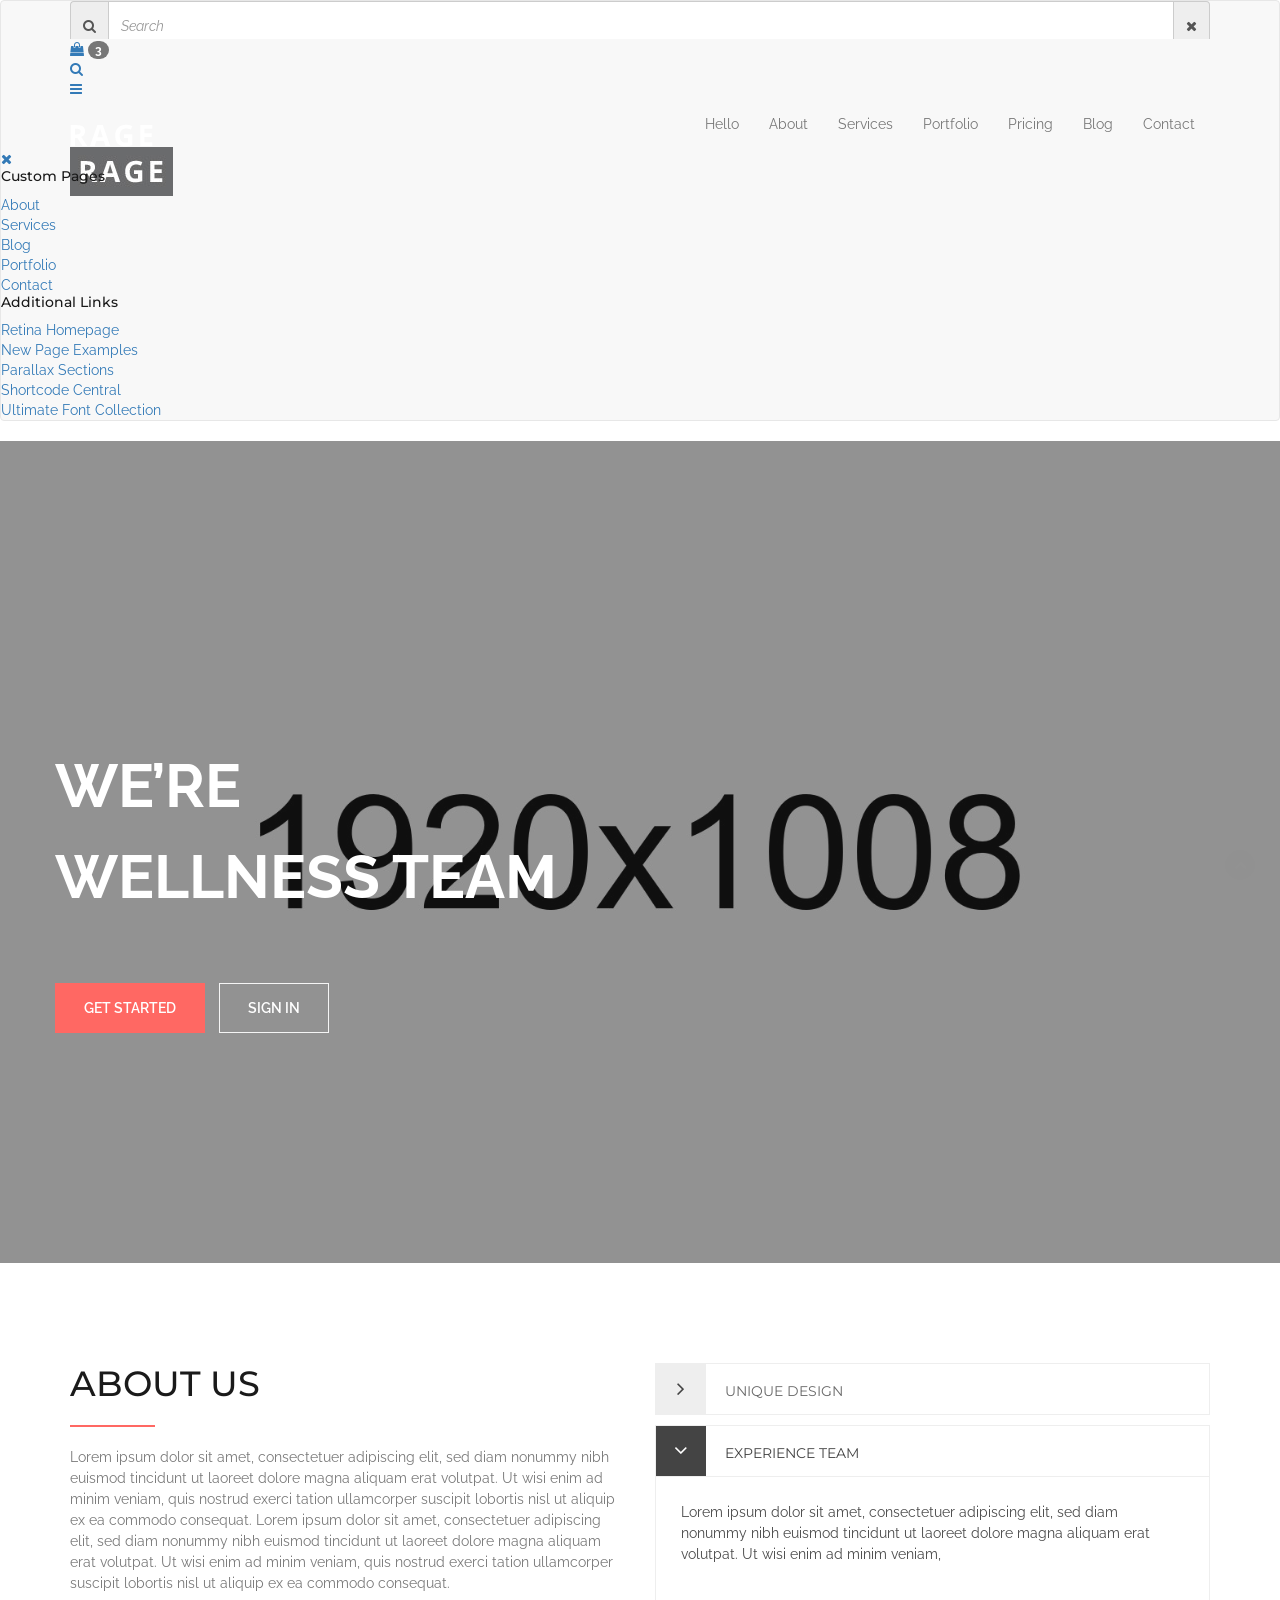
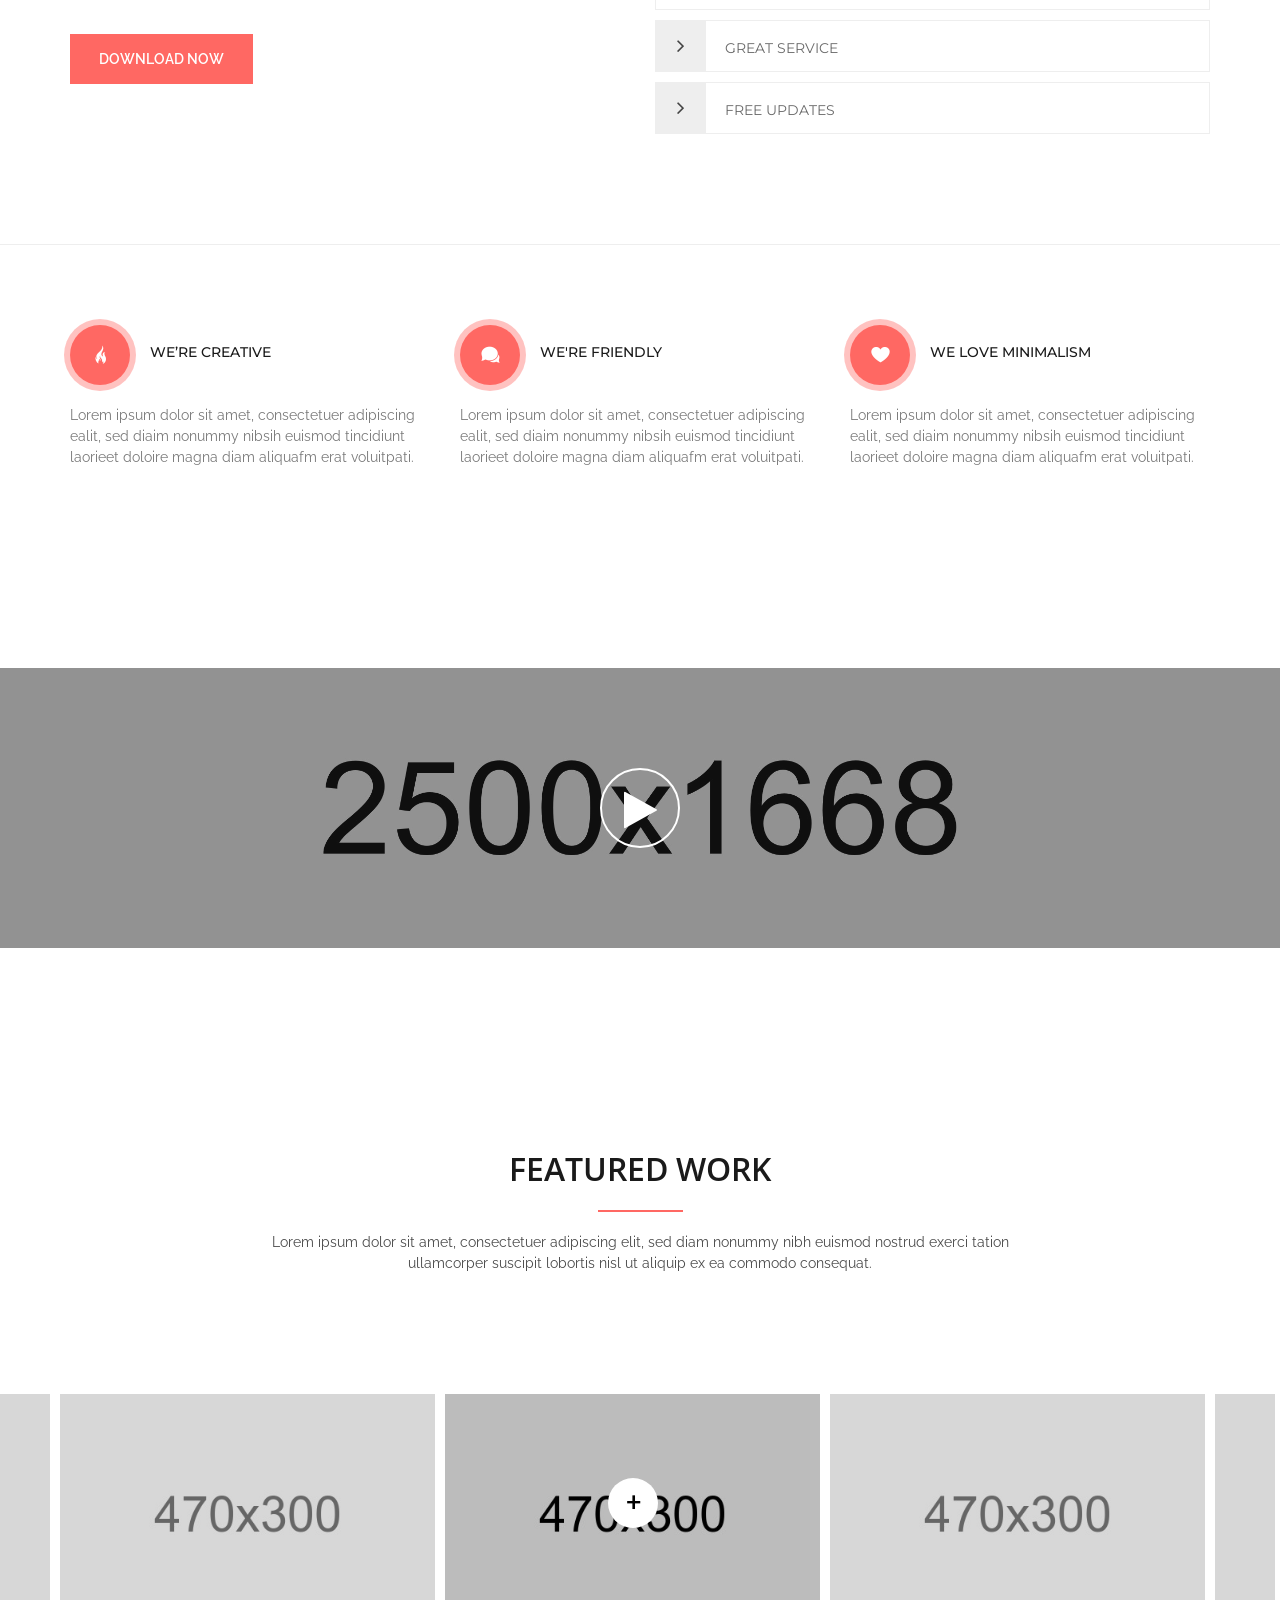
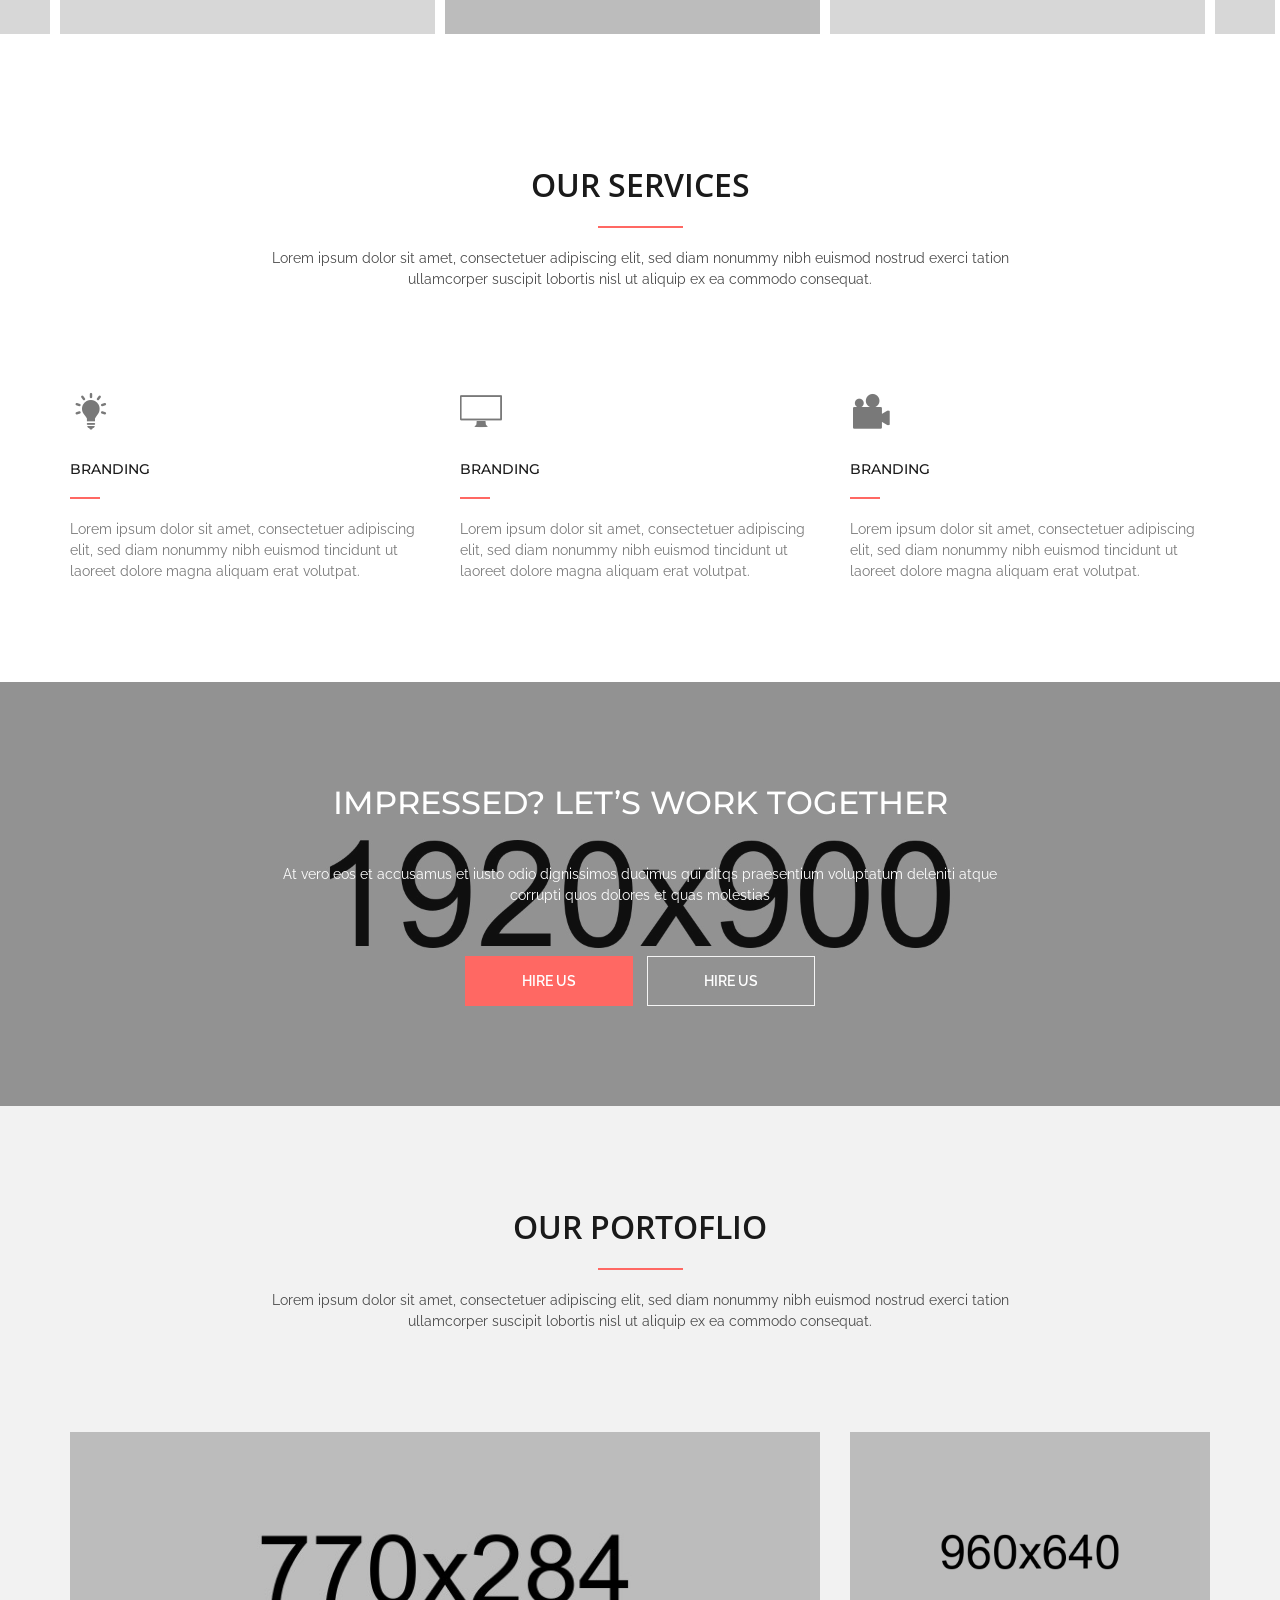
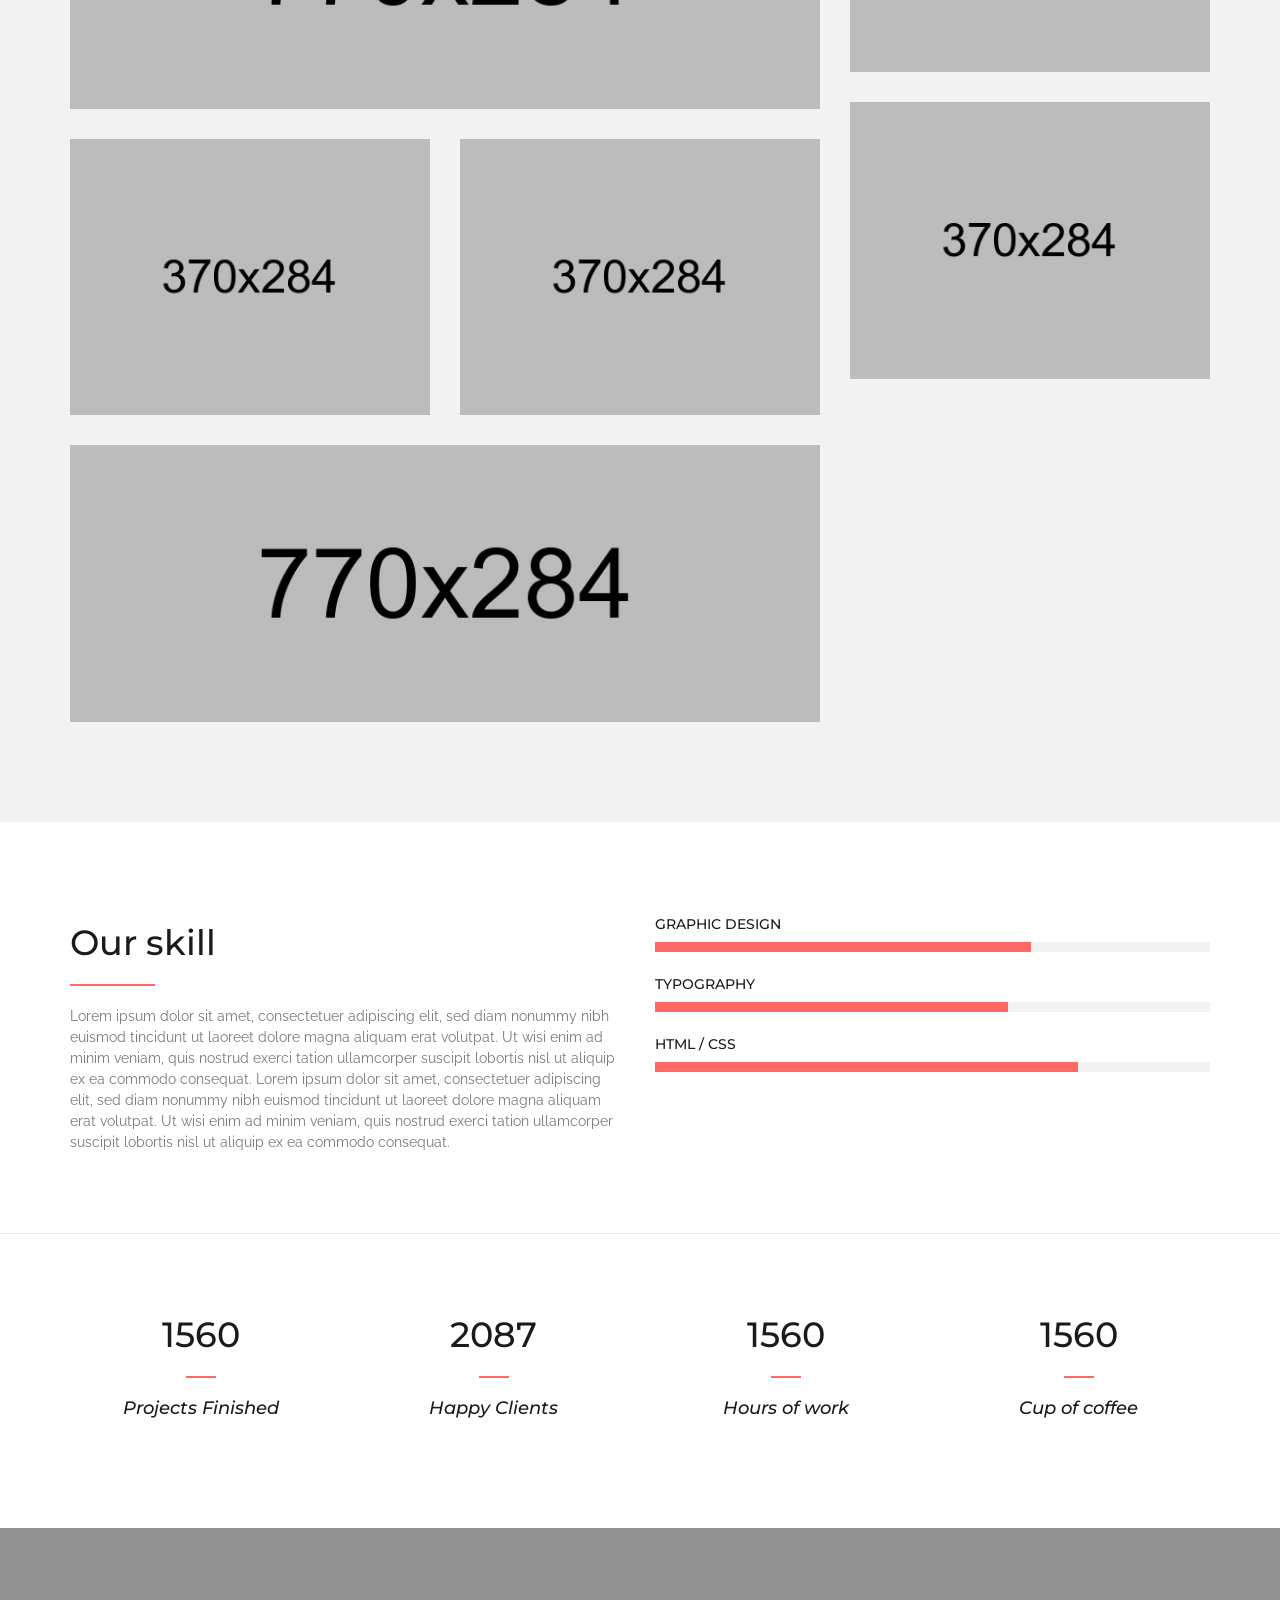
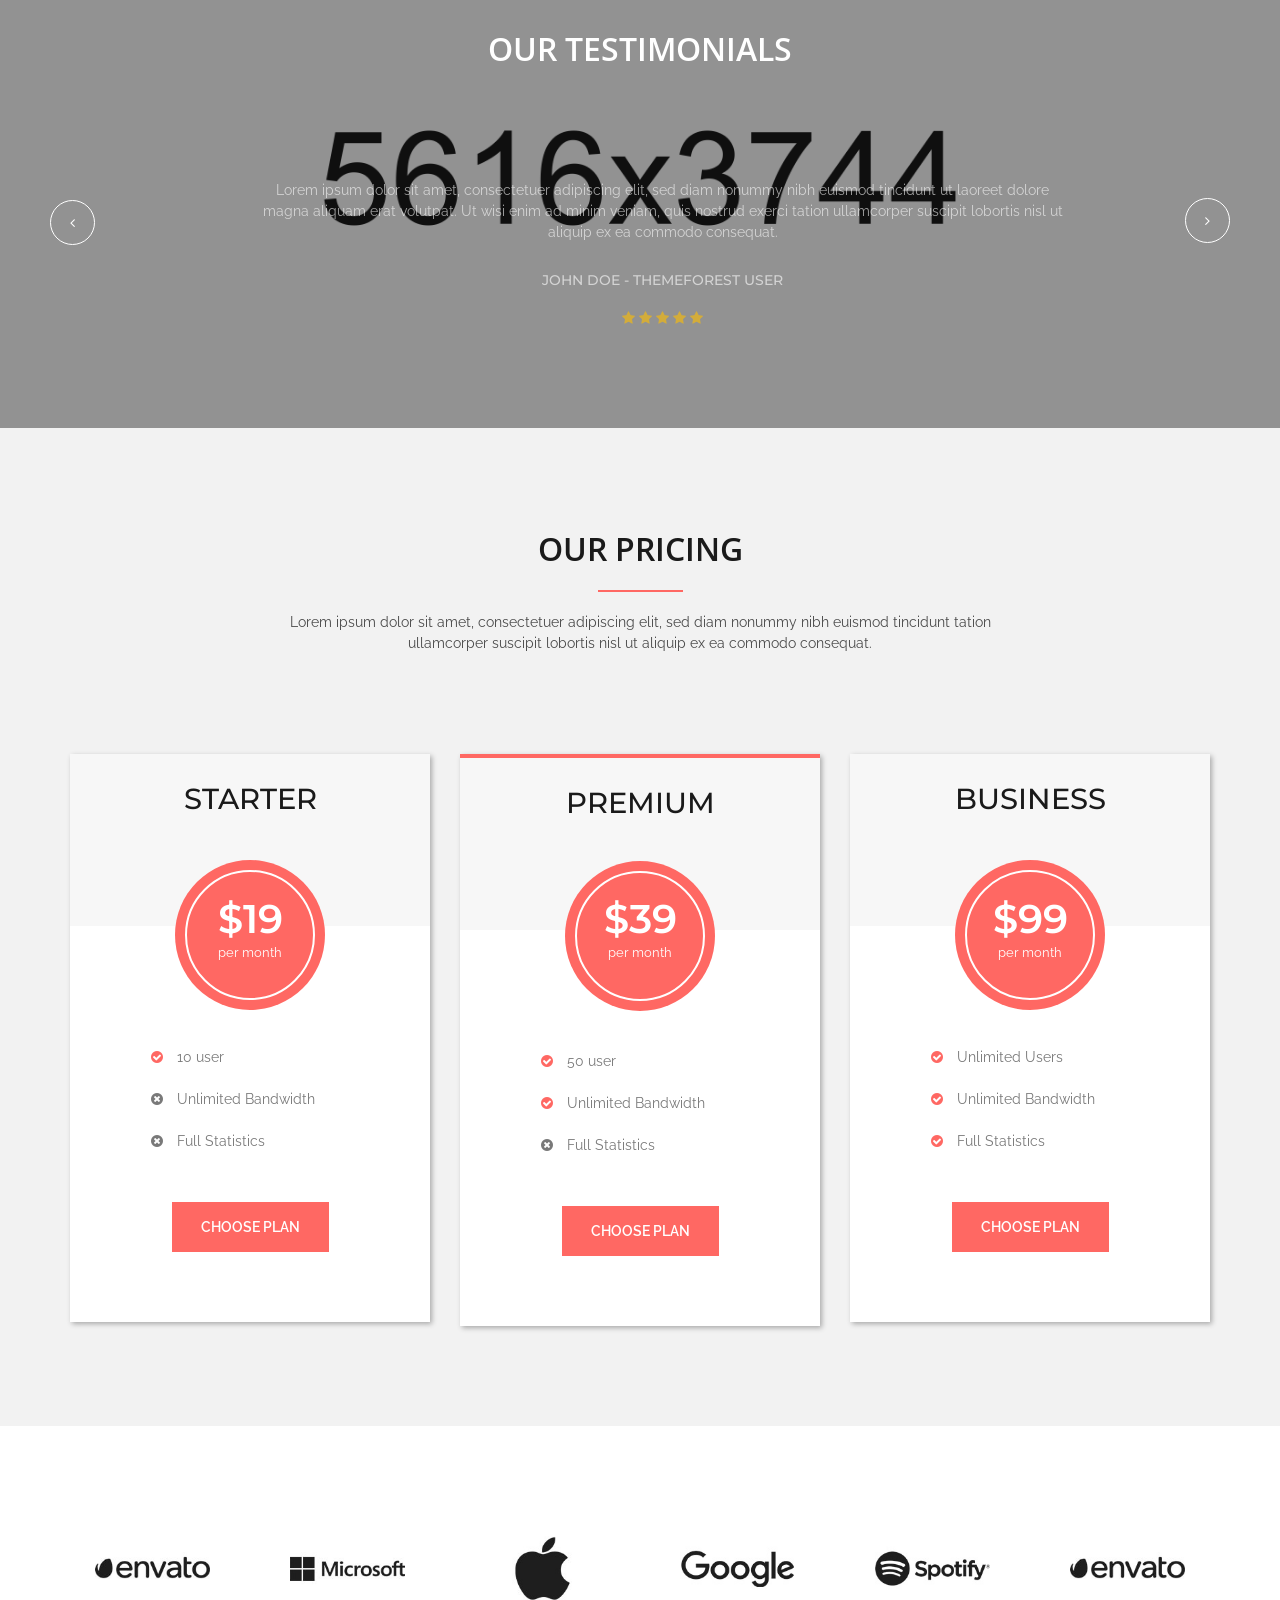
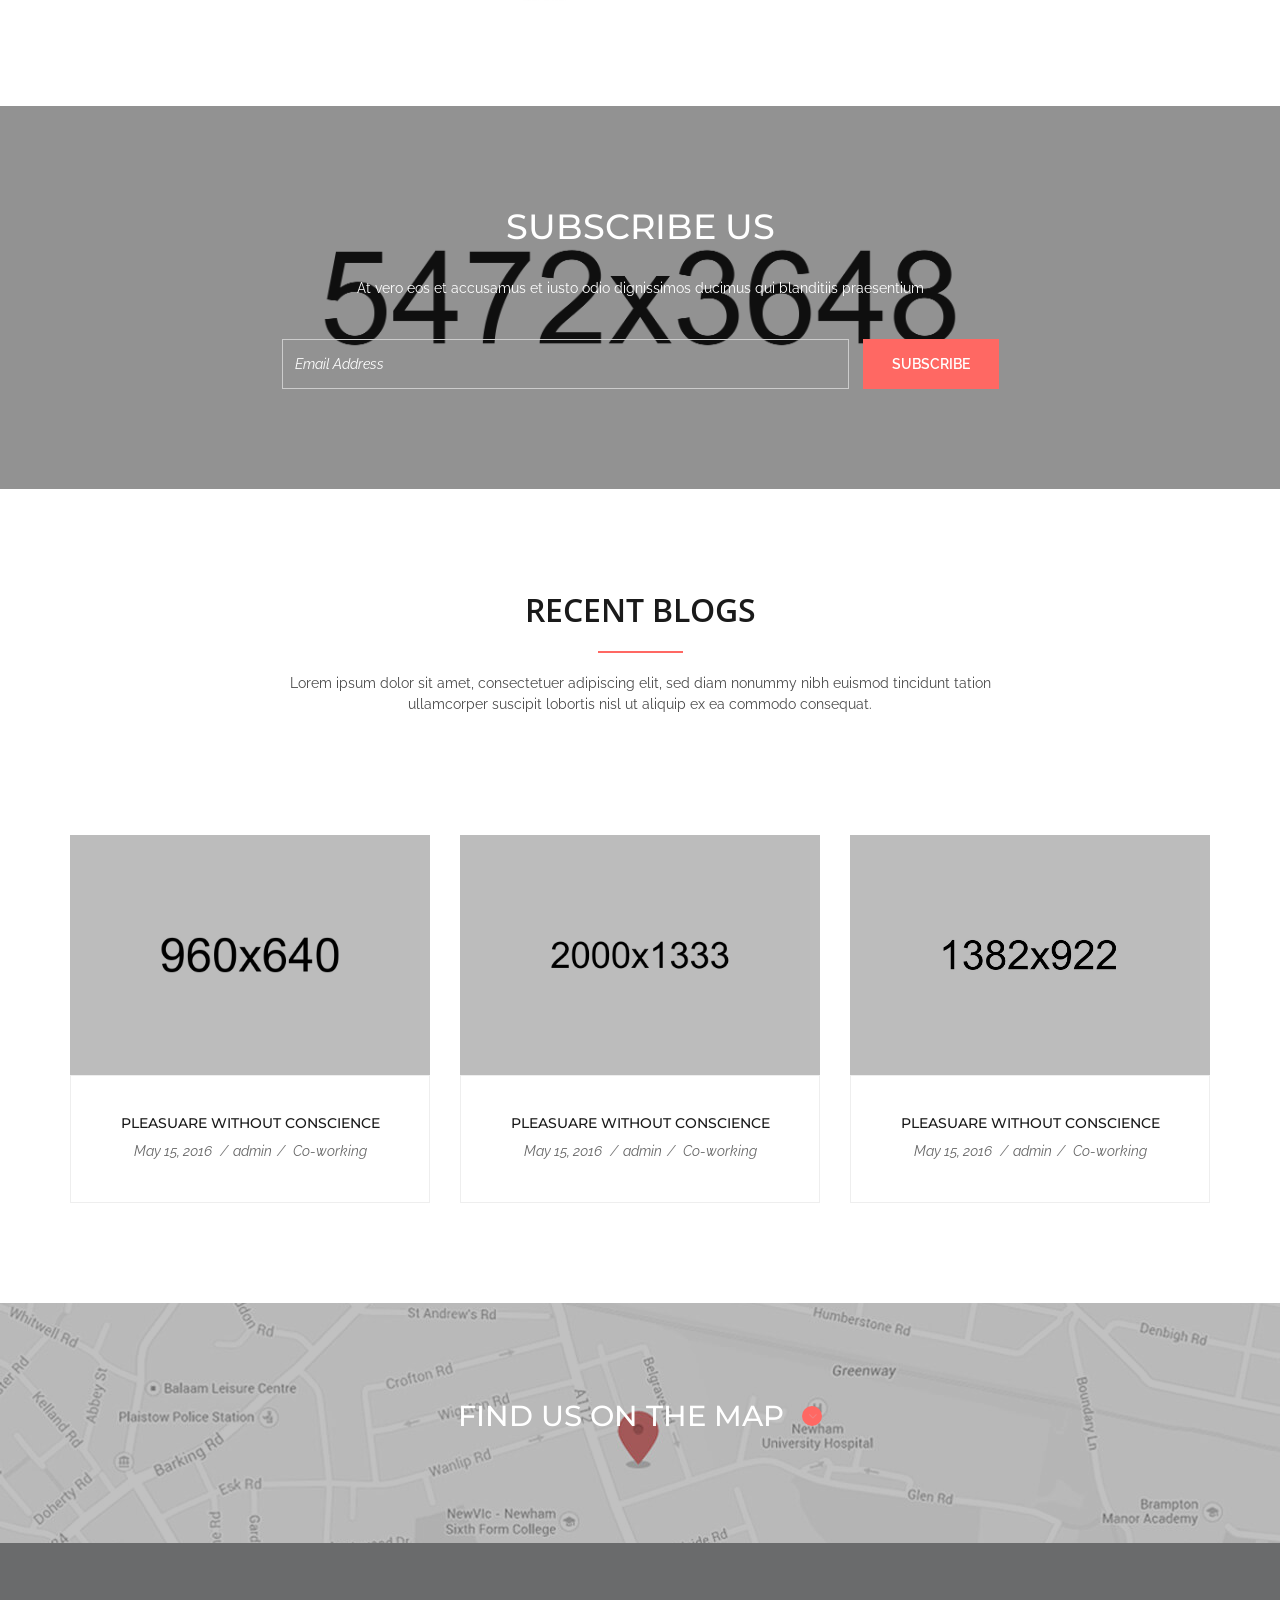
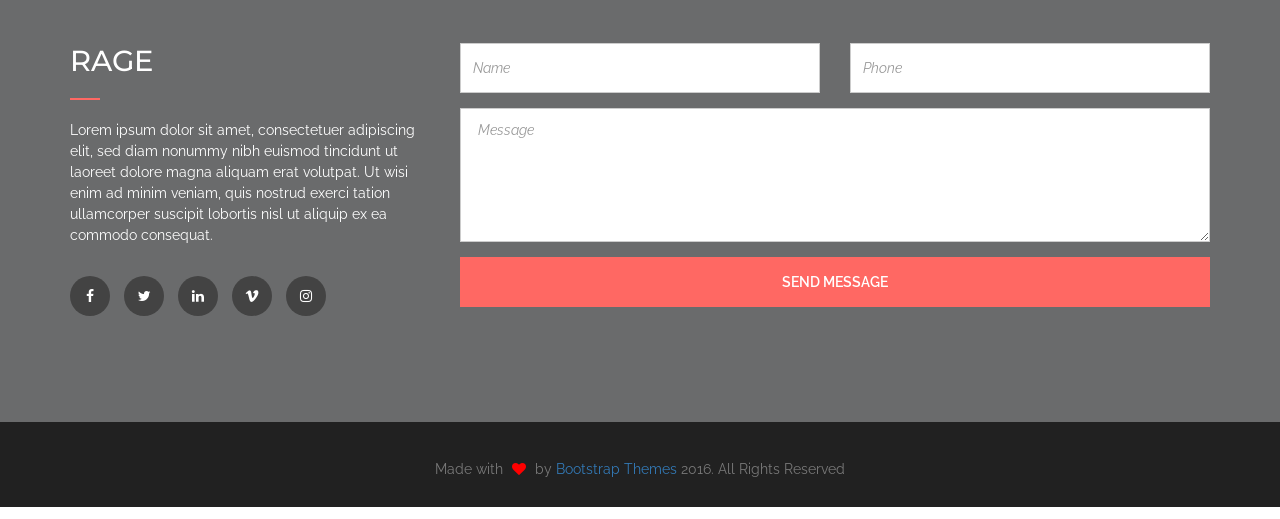
==== rage-digital-agency-bootstrap-free-template/index.html @ 91cf2df4 "first commit" ====
<!doctype html>
<!--[if lt IE 7]>      <html class="no-js lt-ie9 lt-ie8 lt-ie7" lang=""> <![endif]-->
<!--[if IE 7]>         <html class="no-js lt-ie9 lt-ie8" lang=""> <![endif]-->
<!--[if IE 8]>         <html class="no-js lt-ie9" lang=""> <![endif]-->
<!--[if gt IE 8]><!--> <html class="no-js" lang="en"> <!--<![endif]-->
    
    <!--Designerd by: http://www.adityam.xyz-->
    <head>
        <meta charset="utf-8">
        <title>Rage Freebie HTML5 Landing page</title>
        <meta name="description" content="">
        <meta name="viewport" content="width=device-width, initial-scale=1">
        <link rel="icon" type="image/png" href="favicon.ico">

        <!--Google Font link-->
        <link href="https://fonts.googleapis.com/css?family=Montserrat:400,700" rel="stylesheet">
        <link href="https://fonts.googleapis.com/css?family=Raleway:400,600,700" rel="stylesheet">
        <link href="https://fonts.googleapis.com/css?family=Open+Sans:300,400,600,700" rel="stylesheet">


        <link rel="stylesheet" href="assets/css/slick.css">
        <link rel="stylesheet" href="assets/css/slick-theme.css">
        <link rel="stylesheet" href="assets/css/animate.css">
        <link rel="stylesheet" href="assets/css/fonticons.css">
        <link rel="stylesheet" href="assets/css/font-awesome.min.css">
        <link rel="stylesheet" href="assets/css/bootstrap.css">
        <link rel="stylesheet" href="assets/css/magnific-popup.css">
        <link rel="stylesheet" href="assets/css/bootsnav.css">


        <!--For Plugins external css-->
        <!--<link rel="stylesheet" href="assets/css/plugins.css" />-->

        <!--Theme custom css -->
        <link rel="stylesheet" href="assets/css/style.css">
        <!--<link rel="stylesheet" href="assets/css/colors/maron.css">-->

        <!--Theme Responsive css-->
        <link rel="stylesheet" href="assets/css/responsive.css" />

        <script src="assets/js/vendor/modernizr-2.8.3-respond-1.4.2.min.js"></script>
    </head>

    <body data-spy="scroll" data-target=".navbar-collapse">


        <!-- Preloader -->
        <div id="loading">
            <div id="loading-center">
                <div id="loading-center-absolute">
                    <div class="object" id="object_one"></div>
                    <div class="object" id="object_two"></div>
                    <div class="object" id="object_three"></div>
                    <div class="object" id="object_four"></div>
                </div>
            </div>
        </div><!--End off Preloader -->


        <div class="culmn">
            <!--Home page style-->


            <nav class="navbar navbar-default navbar-fixed white no-background bootsnav">
                <!-- Start Top Search -->
                <div class="top-search">
                    <div class="container">
                        <div class="input-group">
                            <span class="input-group-addon"><i class="fa fa-search"></i></span>
                            <input type="text" class="form-control" placeholder="Search">
                            <span class="input-group-addon close-search"><i class="fa fa-times"></i></span>
                        </div>
                    </div>
                </div>
                <!-- End Top Search -->

                <div class="container">    
                    <!-- Start Atribute Navigation -->
                    <div class="attr-nav">
                        <ul>
                            <li class="dropdown">
                                <a href="#" class="dropdown-toggle" data-toggle="dropdown" >
                                    <i class="fa fa-shopping-bag"></i>
                                    <span class="badge">3</span>
                                </a>
                                <ul class="dropdown-menu cart-list">
                                    <li>
                                        <a href="#" class="photo"><img src="assets/images/thumb01.jpg" class="cart-thumb" alt="" /></a>
                                        <h6><a href="#">Delica omtantur </a></h6>
                                        <p class="m-top-10">2x - <span class="price">$99.99</span></p>
                                    </li>
                                    <li>
                                        <a href="#" class="photo"><img src="assets/images/thumb01.jpg" class="cart-thumb" alt="" /></a>
                                        <h6><a href="#">Delica omtantur </a></h6>
                                        <p class="m-top-10">2x - <span class="price">$99.99</span></p>
                                    </li>
                                    <li>
                                        <a href="#" class="photo"><img src="assets/images/thumb01.jpg" class="cart-thumb" alt="" /></a>
                                        <h6><a href="#">Delica omtantur </a></h6>
                                        <p class="m-top-10">2x - <span class="price">$99.99</span></p>
                                    </li>
                                    <!---- More List ---->
                                    <li class="total">
                                        <span class="pull-right"><strong>Total</strong>: $0.00</span>
                                        <a href="#" class="btn btn-cart">Cart</a>
                                    </li>
                                </ul>
                            </li>
                            <li class="search"><a href="#"><i class="fa fa-search"></i></a></li>
                            <li class="side-menu"><a href="#"><i class="fa fa-bars"></i></a></li>
                        </ul>
                    </div>        
                    <!-- End Atribute Navigation -->

                    <!-- Start Header Navigation -->
                    <div class="navbar-header">
                        <button type="button" class="navbar-toggle" data-toggle="collapse" data-target="#navbar-menu">
                            <i class="fa fa-bars"></i>
                        </button>
                        <a class="navbar-brand" href="#brand">

                            <img src="assets/images/logo.png" class="logo logo-display m-top-10" alt="">
                            <img src="assets/images/logo.jpg" class="logo logo-scrolled" alt="">

                        </a>
                    </div>
                    <!-- End Header Navigation -->

                    <!-- Collect the nav links, forms, and other content for toggling -->
                    <div class="collapse navbar-collapse" id="navbar-menu">
                        <ul class="nav navbar-nav navbar-right" data-in="fadeInDown" data-out="fadeOutUp">
                            <li><a href="#hello">Hello</a></li>                    
                            <li><a href="#about">About</a></li>                    
                            <li><a href="#service">Services</a></li>                    
                            <li><a href="#portfolio">Portfolio</a></li>                    
                            <li><a href="#pricing">Pricing</a></li>                    
                            <li><a href="#blog">Blog</a></li>                    
                            <li><a href="#contact">Contact</a></li>  
                        </ul>
                    </div><!-- /.navbar-collapse -->
                </div>  


                <!-- Start Side Menu -->
                <div class="side">
                    <a href="#" class="close-side"><i class="fa fa-times"></i></a>
                    <div class="widget">
                        <h6 class="title">Custom Pages</h6>
                        <ul class="link">
                            <li><a href="#">About</a></li>
                            <li><a href="#">Services</a></li>
                            <li><a href="#">Blog</a></li>
                            <li><a href="#">Portfolio</a></li>
                            <li><a href="#">Contact</a></li>
                        </ul>
                    </div>
                    <div class="widget">
                        <h6 class="title">Additional Links</h6>
                        <ul class="link">
                            <li><a href="#">Retina Homepage</a></li>
                            <li><a href="#">New Page Examples</a></li>
                            <li><a href="#">Parallax Sections</a></li>
                            <li><a href="#">Shortcode Central</a></li>
                            <li><a href="#">Ultimate Font Collection</a></li>
                        </ul>
                    </div>
                </div>
                <!-- End Side Menu -->

            </nav>


            <!--Home Sections-->

            <section id="hello" class="home bg-mega">
                <div class="overlay"></div>
                <div class="container">
                    <div class="row">
                        <div class="main_home">
                            <div class="home_text">
                                <h1 class="text-white">WE’RE <br />WELLNESS TEAM </h1>
                            </div>

                            <div class="home_btns m-top-40">
                                <a href="#" target="_blank" class="btn btn-primary m-top-20">GET STARTED</a>
                                <a href="#" target="_blank" class="btn btn-default m-top-20">Sign In</a>
                            </div>

                        </div>
                    </div><!--End off row-->
                </div><!--End off container -->
            </section> <!--End off Home Sections-->


            <!--About Sections-->
            <section id="about" class="about roomy-100">
                <div class="container">
                    <div class="row">
                        <div class="main_about">
                            <div class="col-md-6">
                                <div class="about_content">
                                    <h2>ABOUT US</h2>
                                    <div class="separator_left"></div>

                                    <p>Lorem ipsum dolor sit amet, consectetuer adipiscing elit, 
                                        sed diam nonummy nibh euismod tincidunt ut laoreet dolore 
                                        magna aliquam erat volutpat. Ut wisi enim ad minim veniam, 
                                        quis nostrud exerci tation ullamcorper suscipit lobortis 
                                        nisl ut aliquip ex ea commodo consequat. Lorem ipsum dolor
                                        sit amet, consectetuer adipiscing elit, sed diam nonummy nibh
                                        euismod tincidunt ut laoreet dolore magna aliquam erat volutpat.
                                        Ut wisi enim ad minim veniam, quis nostrud exerci tation 
                                        ullamcorper suscipit lobortis nisl ut aliquip 
                                        ex ea commodo consequat. </p>

                                    <div class="about_btns m-top-40">
                                        <a href="" class="btn btn-primary">DOWNLOAD NOW</a>
                                    </div>
                                </div>
                            </div>
                            <div class="col-md-6">
                                <div class="about_accordion wow fadeIn">
                                    <div id="faq_main_content" class="faq_main_content">
                                        <h6><i class="fa fa-angle-right"></i> UNIQUE DESIGN </h6>
                                        <div>
                                            <div class="content">
                                                <p>Lorem ipsum dolor sit amet, consectetuer adipiscing elit,
                                                    sed diam nonummy nibh euismod tincidunt ut laoreet dolore 
                                                    magna aliquam erat volutpat. Ut wisi enim ad minim veniam, </p>

                                            </div>
                                        </div> <!-- End off accordion item-1 -->

                                        <h6 class="open"><i class="fa fa-angle-right"></i> EXPERIENCE TEAM</h6>
                                        <div class="open">
                                            <div class="content">
                                                <p>Lorem ipsum dolor sit amet, consectetuer adipiscing elit,
                                                    sed diam nonummy nibh euismod tincidunt ut laoreet dolore 
                                                    magna aliquam erat volutpat. Ut wisi enim ad minim veniam, </p>
                                            </div>
                                        </div> <!-- End off accordion item-2 -->

                                        <h6> <i class="fa fa-angle-right"></i> GREAT SERVICE </h6>
                                        <div>
                                            <div class="content">
                                                <p>Lorem ipsum dolor sit amet, consectetuer adipiscing elit,
                                                    sed diam nonummy nibh euismod tincidunt ut laoreet dolore 
                                                    magna aliquam erat volutpat. Ut wisi enim ad minim veniam, </p>
                                            </div>
                                        </div> <!-- End off accordion item-3 -->

                                        <h6><i class="fa fa-angle-right"></i> FREE UPDATES </h6>
                                        <div>
                                            <div class="content">
                                                <p>Lorem ipsum dolor sit amet, consectetuer adipiscing elit,
                                                    sed diam nonummy nibh euismod tincidunt ut laoreet dolore 
                                                    magna aliquam erat volutpat. Ut wisi enim ad minim veniam, </p>
                                            </div>
                                        </div> <!-- End off accordion item-4 -->
                                    </div>
                                </div>
                            </div>
                        </div>
                    </div><!--End off row-->
                </div><!--End off container -->
                <br />
                <br />
                <br />
                <br />
                <hr />
                <br />
                <br />
                <div class="container">
                    <div class="row">
                        <div class="about_bottom_content">
                            <div class="col-md-4">
                                <div class="about_bottom_item m-top-20">
                                    <div class="ab_head">
                                        <div class="ab_head_icon">
                                            <i class="icofont icofont-fire-burn"></i>
                                        </div>
                                        <h6 class="m-top-20"> WE’RE CREATIVE</h6>
                                    </div>
                                    <p class="m-top-20">Lorem ipsum dolor sit amet, consectetuer adipiscing ealit, 
                                        sed diaim nonummy nibsih euismod tincidiunt laorieet doloire
                                        magna diam aliquafm erat voluitpati. </p>
                                </div>
                            </div>
                            <div class="col-md-4">
                                <div class="about_bottom_item m-top-20">
                                    <div class="ab_head">
                                        <div class="ab_head_icon">
                                            <i class="icofont icofont-speech-comments"></i>
                                        </div>
                                        <h6 class="m-top-20">WE'RE FRIENDLY</h6>
                                    </div>
                                    <p class="m-top-20">Lorem ipsum dolor sit amet, consectetuer adipiscing ealit, 
                                        sed diaim nonummy nibsih euismod tincidiunt laorieet doloire
                                        magna diam aliquafm erat voluitpati. </p>
                                </div>
                            </div>
                            <div class="col-md-4">
                                <div class="about_bottom_item m-top-20">
                                    <div class="ab_head">
                                        <div class="ab_head_icon">
                                            <i class="icofont icofont-heart"></i>
                                        </div>
                                        <h6 class="m-top-20">WE LOVE MINIMALISM</h6>
                                    </div>
                                    <p class="m-top-20">Lorem ipsum dolor sit amet, consectetuer adipiscing ealit, 
                                        sed diaim nonummy nibsih euismod tincidiunt laorieet doloire
                                        magna diam aliquafm erat voluitpati. </p>
                                </div>
                            </div>
                        </div>
                    </div><!--End off row-->
                </div><!--End off container -->
            </section> <!--End off About section -->


            <!--Video section-->
            <section id="video" class="video">
                <div class="overlay"></div>
                <div class="main_video roomy-100 m-top-100 m-bottom-100 text-center">
                    <div class="video_text text-center">
                        <a href="http://www.youtube.com/watch?v=7HKoqNJtMTQ" class="video-link"><span class="fa fa-play"></span></a>
                    </div>
                </div>
            </section><!--End off video section -->


            <div class="container">
                <div class="row">
                    <div class="main_featured m-top-100">
                        <div class="col-sm-12">
                            <div class="head_title text-center">
                                <h2>FEATURED WORK</h2>
                                <div class="separator_auto"></div>
                                <p>Lorem ipsum dolor sit amet, consectetuer adipiscing elit, 
                                    sed diam nonummy nibh euismod nostrud exerci tation ullamcorper 
                                    suscipit lobortis nisl ut aliquip ex ea commodo consequat. </p>
                            </div>
                        </div>
                    </div>
                </div>
            </div>

            <div class="featured_slider">
                <div>
                    <div class="featured_img">
                        <img src="assets/images/fprojects/1.jpg" alt="" />
                        <a href="assets/images/fprojects/1.jpg" class="popup-img"></a>
                    </div>
                </div>
                <div>
                    <div class="featured_img">
                        <img src="assets/images/fprojects/2.jpg" alt="" />
                        <a href="assets/images/fprojects/2.jpg" class="popup-img"></a>
                    </div>
                </div>
                <div>
                    <div class="featured_img">
                        <img src="assets/images/fprojects/3.jpg" alt="" />
                        <a href="assets/images/fprojects/3.jpg" class="popup-img"></a>
                    </div>
                </div>
                <div>
                    <div class="featured_img">
                        <img src="assets/images/fprojects/4.jpg" alt="" />
                        <a href="assets/images/fprojects/4.jpg" class="popup-img"></a>
                    </div>
                </div>
                <div>
                    <div class="featured_img">
                        <img src="assets/images/fprojects/5.jpg" alt="" />
                        <a href="assets/images/fprojects/5.jpg" class="popup-img"></a>
                    </div>
                </div>
            </div><!-- End off featured slider -->



            <!--Service Section-->
            <section id="service" class="service">
                <div class="container">
                    <div class="row">
                        <div class="main_service roomy-100">
                            <div class="col-md-8 col-md-offset-2 col-sm-10 col-sm-offset-1">
                                <div class="head_title text-center">
                                    <h2>OUR SERVICES</h2>
                                    <div class="separator_auto"></div>
                                    <p>Lorem ipsum dolor sit amet, consectetuer adipiscing elit, 
                                        sed diam nonummy nibh euismod nostrud exerci tation ullamcorper 
                                        suscipit lobortis nisl ut aliquip ex ea commodo consequat. </p>
                                </div>
                            </div>

                            <div class="col-md-4">
                                <div class="service_item">
                                    <i class="icofont icofont-light-bulb"></i>
                                    <h6 class="m-top-30">BRANDING</h6>
                                    <div class="separator_small"></div>
                                    <p>Lorem ipsum dolor sit amet, consectetuer adipiscing elit, 
                                        sed diam nonummy nibh euismod tincidunt ut laoreet dolore 
                                        magna aliquam erat volutpat. </p>
                                </div>
                            </div>
                            <div class="col-md-4">
                                <div class="service_item">
                                    <i class="icofont icofont-imac"></i>
                                    <h6 class="m-top-30">BRANDING</h6>
                                    <div class="separator_small"></div>
                                    <p>Lorem ipsum dolor sit amet, consectetuer adipiscing elit, 
                                        sed diam nonummy nibh euismod tincidunt ut laoreet dolore 
                                        magna aliquam erat volutpat. </p>
                                </div>
                            </div>
                            <div class="col-md-4">
                                <div class="service_item">
                                    <i class="icofont icofont-video"></i>
                                    <h6 class="m-top-30">BRANDING</h6>
                                    <div class="separator_small"></div>
                                    <p>Lorem ipsum dolor sit amet, consectetuer adipiscing elit, 
                                        sed diam nonummy nibh euismod tincidunt ut laoreet dolore 
                                        magna aliquam erat volutpat. </p>
                                </div>
                            </div>
                        </div>
                    </div><!--End off row -->
                </div><!--End off container -->
            </section> <!--End off Featured section-->


            <!--Impress section-->
            <section id="impress" class="impress roomy-100">
                <div class="overlay"></div>
                <div class="container">
                    <div class="row">
                        <div class="main_impress text-center">
                            <div class="col-sm-8 col-sm-offset-2">
                                <h2 class="text-white text-uppercase">Impressed?  Let’s work together</h2>
                                <p class="m-top-40 text-white">At vero eos et accusamus et iusto odio dignissimos ducimus qui ditqs praesentium 
                                    voluptatum deleniti atque corrupti quos dolores et quas molestias</p>

                                <div class="impress_btns m-top-30">
                                    <a href="" class="btn btn-primary m-top-20">HIRE US</a>
                                    <a href="" class="btn btn-default m-top-20">HIRE US</a>
                                </div>
                            </div>
                        </div>
                    </div><!--End off row -->
                </div><!--End off container -->
            </section><!-- End off Impress section-->




            <!--Portfolio Section-->
            <section id="portfolio" class="portfolio lightbg">
                <div class="container">
                    <div class="row">
                        <div class="main_portfolio roomy-100">
                            <div class="col-md-8 col-md-offset-2">
                                <div class="head_title text-center">
                                    <h2>OUR PORTOFLIO</h2>
                                    <div class="separator_auto"></div>
                                    <p>Lorem ipsum dolor sit amet, consectetuer adipiscing elit, 
                                        sed diam nonummy nibh euismod nostrud exerci tation ullamcorper 
                                        suscipit lobortis nisl ut aliquip ex ea commodo consequat. </p>
                                </div>
                            </div>

                            <div class="portfolio_content">
                                <div class="col-md-8">
                                    <div class="row">
                                        <div class="col-md-12">
                                            <div class="portfolio_item">
                                                <img src="assets/images/Portfolio/2.jpg" alt="" />
                                                <div class="portfolio_hover text-center">
                                                    <h6 class="text-uppercase text-white">Title</h6>
                                                    <p class=" text-white">Lorem ipsum dolor sit amet</p>
                                                    <div class="portfolio_hover_icon">
                                                        <a href="assets/images/Portfolio/2.jpg" class="popup-img"><i class="fa fa-expand"></i></a>
                                                        <a href=""><i class="fa fa-search"></i></a>
                                                    </div>
                                                </div>
                                            </div>  
                                        </div>
                                        <div class="col-md-6 m-top-30">
                                            <div class="portfolio_item portfolio_item2">
                                                <img src="assets/images/Portfolio/3.jpg" alt="" />
                                                <div class="portfolio_hover text-center">
                                                    <h6 class="text-uppercase text-white">Title</h6>
                                                    <p class=" text-white">Lorem ipsum dolor sit amet</p>
                                                    <div class="portfolio_hover_icon">
                                                        <a href="assets/images/Portfolio/3.jpg" class="popup-img"><i class="fa fa-expand"></i></a>
                                                        <a href=""><i class="fa fa-search"></i></a>
                                                    </div>
                                                </div>
                                            </div>
                                        </div>
                                        <div class="col-md-6 m-top-30">
                                            <div class="portfolio_item portfolio_item2">
                                                <img src="assets/images/Portfolio/5.jpg" alt="" />
                                                <div class="portfolio_hover text-center">
                                                    <h6 class="text-uppercase text-white">Title</h6>
                                                    <p class=" text-white">Lorem ipsum dolor sit amet</p>
                                                    <div class="portfolio_hover_icon">
                                                        <a href="assets/images/Portfolio/5.jpg" class="popup-img"><i class="fa fa-expand"></i></a>
                                                        <a href=""><i class="fa fa-search"></i></a>
                                                    </div>
                                                </div>
                                            </div>
                                        </div>
                                    </div>
                                </div>

                                <div class="col-md-4">
                                    <div class="portfolio_item portfolio_item3 sm-m-top-30">
                                        <img src="assets/images/Portfolio/1.jpg" alt="" />
                                        <div class="portfolio_hover text-center">
                                            <h6 class="text-uppercase text-white">Title</h6>
                                            <p class=" text-white">Lorem ipsum dolor sit amet</p>
                                            <div class="portfolio_hover_icon">
                                                <a href="assets/images/Portfolio/1.jpg" class="popup-img"><i class="fa fa-expand"></i></a>
                                                <a href=""><i class="fa fa-search"></i></a>
                                            </div>
                                        </div>
                                    </div>
                                </div>
                                <div class="col-md-4 m-top-30">
                                    <div class="portfolio_item portfolio_item2">
                                        <img src="assets/images/Portfolio/6.jpg" alt="" />
                                        <div class="portfolio_hover text-center">
                                            <h6 class="text-uppercase text-white">Title</h6>
                                            <p class=" text-white">Lorem ipsum dolor sit amet</p>
                                            <div class="portfolio_hover_icon">
                                                <a href="assets/images/Portfolio/6.jpg" class="popup-img"><i class="fa fa-expand"></i></a>
                                                <a href=""><i class="fa fa-search"></i></a>
                                            </div>
                                        </div>
                                    </div>
                                </div>
                                <div class="col-md-8 m-top-30">
                                    <div class="portfolio_item">
                                        <img src="assets/images/Portfolio/4.jpg" alt="" />
                                        <div class="portfolio_hover text-center">
                                            <h6 class="text-uppercase text-white">Title</h6>
                                            <p class=" text-white">Lorem ipsum dolor sit amet</p>
                                            <div class="portfolio_hover_icon">
                                                <a href="assets/images/Portfolio/4.jpg" class="popup-img"><i class="fa fa-expand"></i></a>
                                                <a href=""><i class="fa fa-search"></i></a>
                                            </div>
                                        </div>
                                    </div>
                                </div>
                            </div>

                        </div>
                    </div><!--End off row -->
                </div><!--End off container -->
            </section><!-- End off Portfolio section-->


            <!--Skill Sections-->
            <section id="skill" class="skill roomy-100">
                <div class="container">
                    <div class="row">
                        <div class="main_skill">
                            <div class="col-md-6">
                                <div class="skill_content wow fadeIn">
                                    <h2>Our skill</h2>
                                    <div class="separator_left"></div>

                                    <p>Lorem ipsum dolor sit amet, consectetuer adipiscing elit, 
                                        sed diam nonummy nibh euismod tincidunt ut laoreet dolore 
                                        magna aliquam erat volutpat. Ut wisi enim ad minim veniam, 
                                        quis nostrud exerci tation ullamcorper suscipit lobortis 
                                        nisl ut aliquip ex ea commodo consequat. Lorem ipsum dolor
                                        sit amet, consectetuer adipiscing elit, sed diam nonummy nibh
                                        euismod tincidunt ut laoreet dolore magna aliquam erat volutpat.
                                        Ut wisi enim ad minim veniam, quis nostrud exerci tation 
                                        ullamcorper suscipit lobortis nisl ut aliquip 
                                        ex ea commodo consequat. </p>

                                </div>
                            </div>
                            <div class="col-md-6">
                                <div class="skill_bar sm-m-top-50">    
                                    <div class="teamskillbar clearfix m-top-20" data-percent="80%">
                                        <h6>GRAPHIC DESIGN</h6>
                                        <div class="teamskillbar-bar"></div>
                                    </div> <!-- End Skill Bar -->

                                    <div class="teamskillbar clearfix m-top-50" data-percent="75%">
                                        <h6>TYPOGRAPHY</h6>
                                        <div class="teamskillbar-bar"></div>
                                    </div> <!-- End Skill Bar -->

                                    <div class="teamskillbar clearfix m-top-50" data-percent="90%">
                                        <h6>HTML / CSS</h6>
                                        <div class="teamskillbar-bar"></div>
                                    </div> <!-- End Skill Bar -->
                                </div>
                            </div>
                        </div>
                    </div><!--End off row-->
                </div><!--End off container -->
                <br />
                <br />
                <br />
                <hr />
                <br />
                <br />
                <br />
                <div class="container">
                    <div class="row">
                        <div class="skill_bottom_content text-center">
                            <div class="col-md-3">
                                <div class="skill_bottom_item">
                                    <h2 class="statistic-counter">3468</h2>
                                    <div class="separator_small"></div>
                                    <h5><em>Projects Finished</em></h5>
                                </div>
                            </div>
                            <div class="col-md-3">
                                <div class="skill_bottom_item">
                                    <h2 class="statistic-counter">4638</h2>
                                    <div class="separator_small"></div>
                                    <h5><em>Happy Clients</em></h5>
                                </div>
                            </div>
                            <div class="col-md-3">
                                <div class="skill_bottom_item">
                                    <h2 class="statistic-counter">3468</h2>
                                    <div class="separator_small"></div>
                                    <h5><em>Hours of work</em></h5>
                                </div>
                            </div>
                            <div class="col-md-3">
                                <div class="skill_bottom_item">
                                    <h2 class="statistic-counter">3468</h2>
                                    <div class="separator_small"></div>
                                    <h5><em>Cup of coffee</em></h5>
                                </div>
                            </div>
                        </div>
                    </div><!--End off row-->
                </div><!--End off container -->
            </section> <!--End off Skill section -->



            <!--Testimonial Section-->
            <section id="testimonial" class="testimonial fix">
                <div class="overlay"></div>
                <div class="container">
                    <div class="row">
                        <div class="main_testimonial roomy-100">
                            <div class="head_title text-center">
                                <h2 class="text-white">OUR TESTIMONIALS</h2>
                            </div>
                            <div class="testimonial_slid text-center">
                                <div class="testimonial_item">
                                    <div class="col-sm-10 col-sm-offset-1">
                                        <p class="text-white">Lorem ipsum dolor sit amet, consectetuer adipiscing elit, sed diam nonummy 
                                            nibh euismod tincidunt ut laoreet dolore magna aliquam erat volutpat. 
                                            Ut wisi enim ad minim veniam, quis nostrud exerci tation ullamcorper 
                                            suscipit lobortis nisl ut aliquip ex ea commodo consequat. </p>

                                        <div class="test_authour m-top-30">
                                            <h6 class="text-white m-bottom-20">JOHN DOE - THEMEFOREST USER</h6>
                                            <i class="fa fa-star"></i>
                                            <i class="fa fa-star"></i>
                                            <i class="fa fa-star"></i>
                                            <i class="fa fa-star"></i>
                                            <i class="fa fa-star"></i>
                                        </div>
                                    </div>
                                </div>
                                <div class="testimonial_item">
                                    <div class="col-sm-10 col-sm-offset-1">
                                        <p class="text-white">Lorem ipsum dolor sit amet, consectetuer adipiscing elit, sed diam nonummy 
                                            nibh euismod tincidunt ut laoreet dolore magna aliquam erat volutpat. 
                                            Ut wisi enim ad minim veniam, quis nostrud exerci tation ullamcorper 
                                            suscipit lobortis nisl ut aliquip ex ea commodo consequat. </p>

                                        <div class="test_authour m-top-30">
                                            <h6 class="text-white m-bottom-20">JOHN DOE - THEMEFOREST USER</h6>
                                            <i class="fa fa-star"></i>
                                            <i class="fa fa-star"></i>
                                            <i class="fa fa-star"></i>
                                            <i class="fa fa-star"></i>
                                            <i class="fa fa-star"></i>
                                        </div>
                                    </div>
                                </div>
                                <div class="testimonial_item">
                                    <div class="col-sm-10 col-sm-offset-1">
                                        <p class="text-white">Lorem ipsum dolor sit amet, consectetuer adipiscing elit, sed diam nonummy 
                                            nibh euismod tincidunt ut laoreet dolore magna aliquam erat volutpat. 
                                            Ut wisi enim ad minim veniam, quis nostrud exerci tation ullamcorper 
                                            suscipit lobortis nisl ut aliquip ex ea commodo consequat. </p>

                                        <div class="test_authour m-top-30">
                                            <h6 class="text-white m-bottom-20">JOHN DOE - THEMEFOREST USER</h6>
                                            <i class="fa fa-star"></i>
                                            <i class="fa fa-star"></i>
                                            <i class="fa fa-star"></i>
                                            <i class="fa fa-star"></i>
                                            <i class="fa fa-star"></i>
                                        </div>
                                    </div>
                                </div>
                                <div class="testimonial_item">
                                    <div class="col-sm-10 col-sm-offset-1">
                                        <p class="text-white">Lorem ipsum dolor sit amet, consectetuer adipiscing elit, sed diam nonummy 
                                            nibh euismod tincidunt ut laoreet dolore magna aliquam erat volutpat. 
                                            Ut wisi enim ad minim veniam, quis nostrud exerci tation ullamcorper 
                                            suscipit lobortis nisl ut aliquip ex ea commodo consequat. </p>

                                        <div class="test_authour m-top-30">
                                            <h6 class="text-white m-bottom-20">JOHN DOE - THEMEFOREST USER</h6>
                                            <i class="fa fa-star"></i>
                                            <i class="fa fa-star"></i>
                                            <i class="fa fa-star"></i>
                                            <i class="fa fa-star"></i>
                                            <i class="fa fa-star"></i>
                                        </div>
                                    </div>
                                </div>
                            </div>
                        </div>
                    </div><!--End off row-->
                </div><!--End off container -->
            </section> <!--End off Testimonial section -->


            <!--Pricing Section-->
            <section id="pricing" class="pricing lightbg">
                <div class="container">
                    <div class="row">
                        <div class="main_pricing roomy-100">
                            <div class="col-md-8 col-md-offset-2 col-sm-12">
                                <div class="head_title text-center">
                                    <h2>OUR PRICING</h2>
                                    <div class="separator_auto"></div>
                                    <p>Lorem ipsum dolor sit amet, consectetuer adipiscing elit,
                                        sed diam nonummy nibh euismod tincidunt tation ullamcorper 
                                        suscipit lobortis nisl ut aliquip ex ea commodo consequat. </p>
                                </div>
                            </div>

                            <div class="col-md-4 col-sm-12">
                                <div class="pricing_item">
                                    <div class="pricing_head p-top-30 p-bottom-100 text-center">
                                        <h3 class="text-uppercase">STARTER</h3>
                                    </div>
                                    <div class="pricing_price_border text-center">
                                        <div class="pricing_price">
                                            <h3 class="text-white">$19</h3>
                                            <p class="text-white">per month</p>
                                        </div>
                                    </div>

                                    <div class="pricing_body bg-white p-top-110 p-bottom-60">
                                        <ul>
                                            <li><i class="fa fa-check-circle text-primary"></i> <span>10</span> user</li>
                                            <li class="disabled"><i class="fa fa-times-circle"></i> Unlimited Bandwidth</li>
                                            <li class="disabled"><i class="fa fa-times-circle"></i> Full Statistics</li>

                                        </ul>
                                        <div class="pricing_btn text-center m-top-40">
                                            <a href="" class="btn btn-primary">CHOOSE PLAN</a>
                                        </div>
                                    </div>
                                </div>
                            </div><!-- End off col-md-4 -->

                            <div class="col-md-4 col-sm-12">
                                <div class="pricing_item sm-m-top-30">
                                    <div class="pricing_top_border"></div>
                                    <div class="pricing_head p-top-30 p-bottom-100 text-center">
                                        <h3 class="text-uppercase">PREMIUM</h3>
                                    </div>
                                    <div class="pricing_price_border text-center">
                                        <div class="pricing_price">
                                            <h3 class="text-white">$39</h3>
                                            <p class="text-white">per month</p>
                                        </div>
                                    </div>

                                    <div class="pricing_body bg-white p-top-110 p-bottom-60">
                                        <ul>
                                            <li><i class="fa fa-check-circle text-primary"></i> <span>50</span> user</li>
                                            <li><i class="fa fa-check-circle text-primary"></i> Unlimited Bandwidth</li>
                                            <li class="disabled"><i class="fa fa-times-circle"></i> Full Statistics</li>
                                        </ul>
                                        <div class="pricing_btn text-center m-top-40">
                                            <a href="" class="btn btn-primary">CHOOSE PLAN</a>
                                        </div>
                                    </div>
                                </div>
                            </div><!-- End off col-md-4 -->

                            <div class="col-md-4 col-sm-12">
                                <div class="pricing_item sm-m-top-30">
                                    <div class="pricing_head p-top-30 p-bottom-100 text-center">
                                        <h3 class="text-uppercase">bUSINESS</h3>
                                    </div>
                                    <div class="pricing_price_border text-center">
                                        <div class="pricing_price">
                                            <h3 class="text-white">$99</h3>
                                            <p class="text-white">per month</p>
                                        </div>
                                    </div>

                                    <div class="pricing_body bg-white p-top-110 p-bottom-60">
                                        <ul>
                                            <li><i class="fa fa-check-circle text-primary"></i> Unlimited Users</li>
                                            <li><i class="fa fa-check-circle text-primary"></i> Unlimited Bandwidth</li>
                                            <li><i class="fa fa-check-circle text-primary"></i> Full Statistics</li>
                                        </ul>
                                        <div class="pricing_btn text-center m-top-40">
                                            <a href="" class="btn btn-primary">CHOOSE PLAN</a>
                                        </div>
                                    </div>
                                </div>
                            </div><!-- End off col-md-4 -->

                        </div>
                    </div><!--End off row-->
                </div><!--End off container -->
            </section> <!--End off Pricing section -->



            <!--client brand section-->
            <section id="cbrand" class="cbrand">
                <div class="container">
                    <div class="row">
                        <div class="main_cbrand text-center roomy-100">
                            <div class="col-md-2 col-sm-4 col-xs-6">
                                <div class="cbrand_item m-bottom-10">
                                    <a href=""><img src="assets/images/clients/1.jpg" alt="" /></a>
                                </div>
                            </div>
                            <div class="col-md-2 col-sm-4 col-xs-6">
                                <div class="cbrand_item m-bottom-10">
                                    <a href=""><img src="assets/images/clients/2.jpg" alt="" /></a>
                                </div>
                            </div>
                            <div class="col-md-2 col-sm-4 col-xs-6">
                                <div class="cbrand_item m-bottom-10">
                                    <a href=""><img class="" src="assets/images/clients/5.jpg" alt="" /></a>
                                </div>
                            </div>
                            <div class="col-md-2 col-sm-4 col-xs-6">
                                <div class="cbrand_item m-bottom-10">
                                    <a href=""><img src="assets/images/clients/4.jpg" alt="" /></a>
                                </div>
                            </div>
                            <div class="col-md-2 col-sm-4 col-xs-6">
                                <div class="cbrand_item m-bottom-10">
                                    <a href=""><img src="assets/images/clients/3.jpg" alt="" /></a>
                                </div>
                            </div>
                            <div class="col-md-2 col-sm-4 col-xs-6">
                                <div class="cbrand_item m-bottom-10">
                                    <a href=""><img src="assets/images/clients/1.jpg" alt="" /></a> 
                                </div>
                            </div>
                        </div>
                    </div><!-- End off row -->
                </div><!-- End off container -->
            </section><!-- End off Cbrand section -->


            <!--Subscribe section-->
            <section id="subscribe" class="subscribe roomy-100 fix">
                <div class="overlay"></div>
                <div class="container">
                    <div class="row">
                        <div class="main_subscribe text-center">
                            <div class="col-sm-8 col-sm-offset-2">
                                <h2 class="text-white">SUBSCRIBE US</h2>
                                <p class="m-top-30 text-white">At vero eos et accusamus et iusto odio dignissimos 
                                    ducimus qui blanditiis praesentium</p>
                            </div>
                            <div class="col-sm-10 col-sm-offset-1">
                                <div class="subscribe_btns m-top-40">

                                    <form class="form-inline">
                                        <div class="form-group">
                                            <input type="email" class="form-control" id="inputEmail2" placeholder="Email Address">
                                        </div>
                                        <button type="submit" class="btn btn-primary">SUBSCRIBE</button>
                                    </form>
                                </div>
                            </div>

                        </div>
                    </div><!--End off row -->
                </div><!--End off container -->
            </section><!-- End off Impress section-->



            <!--Blog Section-->
            <section id="blog" class="blog">
                <div class="container">
                    <div class="row">
                        <div class="main_blog text-center roomy-100">
                            <div class="col-sm-8 col-sm-offset-2">
                                <div class="head_title text-center">
                                    <h2>RECENT BLOGS</h2>
                                    <div class="separator_auto"></div>
                                    <p>Lorem ipsum dolor sit amet, consectetuer adipiscing elit,
                                        sed diam nonummy nibh euismod tincidunt tation ullamcorper 
                                        suscipit lobortis nisl ut aliquip ex ea commodo consequat. </p>
                                </div>
                            </div>
                            <div class="col-md-4">
                                <div class="blog_item m-top-20">
                                    <div class="blog_item_img">
                                        <img src="assets/images/Blog/1.jpg" alt="" />
                                    </div>
                                    <div class="blog_text roomy-40">
                                        <h6>PLEASUARE WITHOUT CONSCIENCE</h6>
                                        <p><em><a href="">May 15, 2016</a> /<a href="">admin</a>/<a href=""> Co-working</a></em></p>
                                    </div>
                                </div>
                            </div>
                            <div class="col-md-4">
                                <div class="blog_item m-top-20">
                                    <div class="blog_item_img">
                                        <img src="assets/images/Blog/2.jpg" alt="" />
                                    </div>
                                    <div class="blog_text roomy-40">
                                        <h6>PLEASUARE WITHOUT CONSCIENCE</h6>
                                        <p><em><a href="">May 15, 2016</a> /<a href="">admin</a>/<a href=""> Co-working</a></em></p>
                                    </div>
                                </div>
                            </div>
                            <div class="col-md-4">
                                <div class="blog_item m-top-20">
                                    <div class="blog_item_img">
                                        <img src="assets/images/Blog/3.jpg" alt="" />
                                    </div>
                                    <div class="blog_text roomy-40">
                                        <h6>PLEASUARE WITHOUT CONSCIENCE</h6>
                                        <p><em><a href="">May 15, 2016</a> /<a href="">admin</a>/<a href=""> Co-working</a></em></p>
                                    </div>
                                </div>
                            </div>
                        </div>
                    </div><!--End off row -->
                </div><!--End off container -->
            </section><!-- End off Blog section-->



            <!--Maps Section-->
            <div class="main_maps text-center fix">
                <div class="overlay"></div>
                <div class="maps_text">
                    <h3 class="text-white" onclick="showmap()">FIND US ON THE MAP <i class="fa fa-angle-down"></i></h3>
                    <div id="map_canvas" class="mapheight"></div>
                </div>
            </div><!-- End off Maps Section-->



            <!--Contact Us Section-->
            <section id="contact" class="contact bg-mega fix">
                <div class="container">
                    <div class="row">
                        <div class="main_contact roomy-100 text-white">
                            <div class="col-md-4">
                                <div class="rage_widget">
                                    <div class="widget_head">
                                        <h3 class="text-white">RAGE</h3>
                                        <div class="separator_small"></div>
                                    </div>
                                    <p>Lorem ipsum dolor sit amet, consectetuer adipiscing elit, 
                                        sed diam nonummy nibh euismod tincidunt ut laoreet dolore 
                                        magna aliquam erat volutpat. Ut wisi enim ad minim veniam, 
                                        quis nostrud exerci tation ullamcorper suscipit lobortis nisl
                                        ut aliquip ex ea commodo consequat. </p>

                                    <div class="widget_socail m-top-30">
                                        <ul class="list-inline">
                                            <li><a href=""><i class="fa fa-facebook"></i></a></li>
                                            <li><a href=""><i class="fa fa-twitter"></i></a></li>
                                            <li><a href=""><i class="fa fa-linkedin"></i></a></li>
                                            <li><a href=""><i class="fa fa-vimeo"></i></a></li>
                                            <li><a href=""><i class="fa fa-instagram"></i></a></li>
                                        </ul>
                                    </div>
                                </div>
                            </div>
                            <div class="col-md-8 sm-m-top-30">
                                <form class="" action="subcribe.php">
                                    <div class="row">
                                        <div class="col-sm-6">
                                            <div class="form-group"> 
                                                <input id="first_name" name="first_name" type="text" placeholder="Name" class="form-control" required="">
                                            </div>
                                        </div>

                                        <div class="col-sm-6">
                                            <div class="form-group">  
                                                <input id="phone" name="phone" type="text" placeholder="Phone" class="form-control">
                                            </div>
                                        </div>

                                        <div class="col-sm-12">
                                            <div class="form-group">  
                                                <textarea class="form-control" rows="6" placeholder="Message"></textarea>
                                            </div>
                                            <div class="form-group text-center">
                                                <a href="" class="btn btn-primary">SEND MESSAGE</a>
                                            </div>
                                        </div>

                                    </div>

                                </form>
                            </div>
                        </div>
                    </div><!--End off row -->
                </div><!--End off container -->
            </section><!--End off Contact Section-->


            <!-- scroll up-->
            <div class="scrollup">
                <a href="#"><i class="fa fa-chevron-up"></i></a>
            </div><!-- End off scroll up -->


            <footer id="footer" class="footer bg-black">
                <div class="container">
                    <div class="row">
                        <div class="main_footer text-center p-top-40 p-bottom-30">
                            <p class="wow fadeInRight" data-wow-duration="1s">
                                Made with 
                                <i class="fa fa-heart"></i>
                                by 
                                <a target="_blank" href="https://bootstrapthemes.co">Bootstrap Themes</a> 
                                2016. All Rights Reserved
                            </p>
                        </div>
                    </div>
                </div>
            </footer>




        </div>

            <!-- JS includes -->

            <script src="assets/js/vendor/jquery-1.11.2.min.js"></script>
            <script src="assets/js/vendor/bootstrap.min.js"></script>

            <script src="assets/js/jquery.magnific-popup.js"></script>
            <script src="assets/js/jquery.easing.1.3.js"></script>
            <script src="assets/js/slick.min.js"></script>
            <script src="assets/js/jquery.collapse.js"></script>
            <script src="assets/js/bootsnav.js"></script>


            <!-- paradise slider js -->


            <script src="http://maps.google.com/maps/api/js?key=AIzaSyD_tAQD36pKp9v4at5AnpGbvBUsLCOSJx8"></script>
            <script src="assets/js/gmaps.min.js"></script>

            <script>
                            function showmap() {
                                var mapOptions = {
                                    zoom: 8,
                                    scrollwheel: false,
                                    center: new google.maps.LatLng(-34.397, 150.644),
                                    mapTypeId: google.maps.MapTypeId.ROADMAP
                                };
                                var map = new google.maps.Map(document.getElementById('map_canvas'), mapOptions);
                                $('.mapheight').css('height', '350');
                                $('.maps_text h3').hide();
                            }

            </script>





            <script src="assets/js/plugins.js"></script>
            <script src="assets/js/main.js"></script>

    </body>
</html>
---- rage-digital-agency-bootstrap-free-template/assets/css/fonticons.css ----
/**
 * @package IcoFont by ShapeBootstrap - https://shapebootstrap.net
 * @version 1.0.0 Beta
 * @author IcoFont http://icofont.com
 * @copyright Copyright (c) 2016 IcoFont
 * @license - http://icofont.com/license/
*/

@font-face {
    font-family: 'icofont';
    src: url('../fonts/icofont.eot?v=1.0.0-beta');
    src: url('../fonts/icofont.eot?v=1.0.0-beta#iefix') format('embedded-opentype'),
    url('../fonts/icofont.ttf?v=1.0.0-beta') format('truetype'),
    url('../fonts/icofont.woff?v=1.0.0-beta') format('woff'),
    url('../fonts/icofont.svg?v=1.0.0-beta#icofont') format('svg');
    font-weight: normal;
    font-style: normal;
}

.icofont {
    font-family: 'IcoFont' !important;
    speak: none;
    font-style: normal;
    font-weight: normal;
    font-variant: normal;
    text-transform: none;
    line-height: 1;

    /* Better Font Rendering =========== */
    -webkit-font-smoothing: antialiased;
    -moz-osx-font-smoothing: grayscale;
}
.icofont-android-nexus:before {
	content: "\eaf6";
}
.icofont-android-tablet:before {
	content: "\eaf7";
}
.icofont-apple-watch:before {
	content: "\eaf8";
}
.icofont-drwaing-tablet:before {
	content: "\eaf9";
}
.icofont-earphone:before {
	content: "\eafa";
}
.icofont-flash-drive:before {
	content: "\eafb";
}
.icofont-game-control:before {
	content: "\eafc";
}
.icofont-headphone-alt:before {
	content: "\eafd";
}
.icofont-htc-one:before {
	content: "\eafe";
}
.icofont-imac:before {
	content: "\eaff";
}
.icofont-ipad-touch:before {
	content: "\eb00";
}
.icofont-iphone:before {
	content: "\eb01";
}
.icofont-ipod-nano:before {
	content: "\eb02";
}
.icofont-ipod-touch:before {
	content: "\eb03";
}
.icofont-keyboard-alt:before {
	content: "\eb04";
}
.icofont-keyboard-wireless:before {
	content: "\eb05";
}
.icofont-laptop-alt:before {
	content: "\eb06";
}
.icofont-macbook:before {
	content: "\eb07";
}
.icofont-magic-mouse:before {
	content: "\eb08";
}
.icofont-microphone-alt:before {
	content: "\eb09";
}
.icofont-monitor:before {
	content: "\eb0a";
}
.icofont-mouse:before {
	content: "\eb0b";
}
.icofont-nintendo:before {
	content: "\eb0c";
}
.icofont-playstation:before {
	content: "\eb0d";
}
.icofont-psvita:before {
	content: "\eb0e";
}
.icofont-radio-mic:before {
	content: "\eb0f";
}
.icofont-refrigerator:before {
	content: "\eb10";
}
.icofont-samsung-galaxy:before {
	content: "\eb11";
}
.icofont-surface-tablet:before {
	content: "\eb12";
}
.icofont-washing-machine:before {
	content: "\eb13";
}
.icofont-wifi-router:before {
	content: "\eb14";
}
.icofont-wii-u:before {
	content: "\eb15";
}
.icofont-windows-lumia:before {
	content: "\eb16";
}
.icofont-wireless-mouse:before {
	content: "\eb17";
}
.icofont-xbox-360:before {
	content: "\eb18";
}
.icofont-cassette-player:before {
	content: "\ed77";
}
.icofont-cassette:before {
	content: "\ed78";
}
.icofont-forward:before {
	content: "\ed79";
}
.icofont-game:before {
	content: "\ed7a";
}
.icofont-guiter:before {
	content: "\ed7b";
}
.icofont-headphone-alt-1:before {
	content: "\ed7c";
}
.icofont-headphone-alt-2:before {
	content: "\ed7d";
}
.icofont-headphone-alt-3:before {
	content: "\ed7e";
}
.icofont-listening:before {
	content: "\ed7f";
}
.icofont-megaphone-alt:before {
	content: "\ed80";
}
.icofont-megaphone:before {
	content: "\ed81";
}
.icofont-movie:before {
	content: "\ed82";
}
.icofont-mp3-player:before {
	content: "\ed83";
}
.icofont-multimedia:before {
	content: "\ed84";
}
.icofont-music-disk:before {
	content: "\ed85";
}
.icofont-music-note:before {
	content: "\ed86";
}
.icofont-pause:before {
	content: "\ed87";
}
.icofont-play-alt-1:before {
	content: "\ed88";
}
.icofont-play-alt-2:before {
	content: "\ed89";
}
.icofont-play-alt-3:before {
	content: "\ed8a";
}
.icofont-play-pause:before {
	content: "\ed8b";
}
.icofont-record:before {
	content: "\ed8c";
}
.icofont-retro-music-disk:before {
	content: "\ed8d";
}
.icofont-rewind:before {
	content: "\ed8e";
}
.icofont-song-notes:before {
	content: "\ed8f";
}
.icofont-sound-wave-alt:before {
	content: "\ed90";
}
.icofont-sound-wave:before {
	content: "\ed91";
}
.icofont-stop:before {
	content: "\ed92";
}
.icofont-video-alt:before {
	content: "\ed93";
}
.icofont-video-cam:before {
	content: "\ed94";
}
.icofont-volume-bar:before {
	content: "\ed95";
}
.icofont-volume-mute:before {
	content: "\ed96";
}
.icofont-youtube-play:before {
	content: "\ed97";
}
.icofont-addons:before {
	content: "\ef66";
}
.icofont-address-book:before {
	content: "\ef67";
}
.icofont-adjust:before {
	content: "\ef68";
}
.icofont-alarm:before {
	content: "\ef69";
}
.icofont-anchor:before {
	content: "\ef6a";
}
.icofont-archive:before {
	content: "\ef6b";
}
.icofont-at:before {
	content: "\ef6c";
}
.icofont-attachment:before {
	content: "\ef6d";
}
.icofont-audio:before {
	content: "\ef6e";
}
.icofont-auto-mobile:before {
	content: "\ef6f";
}
.icofont-automation:before {
	content: "\ef70";
}
.icofont-baby:before {
	content: "\ef71";
}
.icofont-badge:before {
	content: "\ef72";
}
.icofont-bag:before {
	content: "\ef73";
}
.icofont-ban:before {
	content: "\ef74";
}
.icofont-bank:before {
	content: "\ef75";
}
.icofont-bar-code:before {
	content: "\ef76";
}
.icofont-bars:before {
	content: "\ef77";
}
.icofont-battery-empty:before {
	content: "\ef78";
}
.icofont-battery-full:before {
	content: "\ef79";
}
.icofont-battery-half:before {
	content: "\ef7a";
}
.icofont-battery-low:before {
	content: "\ef7b";
}
.icofont-beach:before {
	content: "\ef7c";
}
.icofont-beaker:before {
	content: "\ef7d";
}
.icofont-bear:before {
	content: "\ef7e";
}
.icofont-beard:before {
	content: "\ef7f";
}
.icofont-bed:before {
	content: "\ef80";
}
.icofont-bell:before {
	content: "\ef81";
}
.icofont-beverage:before {
	content: "\ef82";
}
.icofont-bicycle:before {
	content: "\ef83";
}
.icofont-bill:before {
	content: "\ef84";
}
.icofont-bin:before {
	content: "\ef85";
}
.icofont-binary:before {
	content: "\ef86";
}
.icofont-binoculars:before {
	content: "\ef87";
}
.icofont-bird:before {
	content: "\ef88";
}
.icofont-birds:before {
	content: "\ef89";
}
.icofont-black-board:before {
	content: "\ef8a";
}
.icofont-bluetooth:before {
	content: "\ef8b";
}
.icofont-bolt:before {
	content: "\ef8c";
}
.icofont-bomb:before {
	content: "\ef8d";
}
.icofont-book-mark:before {
	content: "\ef8e";
}
.icofont-book:before {
	content: "\ef8f";
}
.icofont-boot:before {
	content: "\ef90";
}
.icofont-box:before {
	content: "\ef91";
}
.icofont-brain:before {
	content: "\ef92";
}
.icofont-briefcase:before {
	content: "\ef93";
}
.icofont-broken:before {
	content: "\ef94";
}
.icofont-bucket:before {
	content: "\ef95";
}
.icofont-bucket1:before {
	content: "\ef96";
}
.icofont-bucket2:before {
	content: "\ef97";
}
.icofont-bug:before {
	content: "\ef98";
}
.icofont-building:before {
	content: "\ef99";
}
.icofont-bullet:before {
	content: "\ef9a";
}
.icofont-bullhorn:before {
	content: "\ef9b";
}
.icofont-bullseye:before {
	content: "\ef9c";
}
.icofont-bus:before {
	content: "\ef9d";
}
.icofont-butterfly:before {
	content: "\ef9e";
}
.icofont-cab:before {
	content: "\ef9f";
}
.icofont-calculator:before {
	content: "\efa0";
}
.icofont-calendar:before {
	content: "\efa1";
}
.icofont-camera-alt:before {
	content: "\efa2";
}
.icofont-camera:before {
	content: "\efa3";
}
.icofont-car:before {
	content: "\efa4";
}
.icofont-card:before {
	content: "\efa5";
}
.icofont-cart:before {
	content: "\efa6";
}
.icofont-cc:before {
	content: "\efa7";
}
.icofont-certificate:before {
	content: "\efa8";
}
.icofont-charging:before {
	content: "\efa9";
}
.icofont-chat:before {
	content: "\efaa";
}
.icofont-check-alt:before {
	content: "\efab";
}
.icofont-check-circled:before {
	content: "\efac";
}
.icofont-check:before {
	content: "\efad";
}
.icofont-checked:before {
	content: "\efae";
}
.icofont-children-care:before {
	content: "\efaf";
}
.icofont-clock-time:before {
	content: "\efb0";
}
.icofont-close-circled:before {
	content: "\efb1";
}
.icofont-close-line-circled:before {
	content: "\efb2";
}
.icofont-close-line-squared-alt:before {
	content: "\efb3";
}
.icofont-close-line-squared:before {
	content: "\efb4";
}
.icofont-close-line:before {
	content: "\efb5";
}
.icofont-close-squared-alt:before {
	content: "\efb6";
}
.icofont-close-squared:before {
	content: "\efb7";
}
.icofont-close:before {
	content: "\efb8";
}
.icofont-cloud-download:before {
	content: "\efb9";
}
.icofont-cloud-refresh:before {
	content: "\efba";
}
.icofont-cloud-upload:before {
	content: "\efbb";
}
.icofont-cloud:before {
	content: "\efbc";
}
.icofont-code-not-allowed:before {
	content: "\efbd";
}
.icofont-code:before {
	content: "\efbe";
}
.icofont-coffee-cup:before {
	content: "\efbf";
}
.icofont-comment:before {
	content: "\efc0";
}
.icofont-compass:before {
	content: "\efc1";
}
.icofont-computer:before {
	content: "\efc2";
}
.icofont-connection:before {
	content: "\efc3";
}
.icofont-console:before {
	content: "\efc4";
}
.icofont-contacts:before {
	content: "\efc5";
}
.icofont-contrast:before {
	content: "\efc6";
}
.icofont-copy:before {
	content: "\efc7";
}
.icofont-copyright:before {
	content: "\efc8";
}
.icofont-credit-card:before {
	content: "\efc9";
}
.icofont-crop:before {
	content: "\efca";
}
.icofont-crown:before {
	content: "\efcb";
}
.icofont-cube:before {
	content: "\efcc";
}
.icofont-cubes:before {
	content: "\efcd";
}
.icofont-culinary:before {
	content: "\efce";
}
.icofont-dashboard-web:before {
	content: "\efcf";
}
.icofont-dashboard:before {
	content: "\efd0";
}
.icofont-data:before {
	content: "\efd1";
}
.icofont-database-add:before {
	content: "\efd2";
}
.icofont-database-locked:before {
	content: "\efd3";
}
.icofont-database-remove:before {
	content: "\efd4";
}
.icofont-database:before {
	content: "\efd5";
}
.icofont-delete:before {
	content: "\efd6";
}
.icofont-diamond:before {
	content: "\efd7";
}
.icofont-dice:before {
	content: "\efd8";
}
.icofont-disabled:before {
	content: "\efd9";
}
.icofont-disc:before {
	content: "\efda";
}
.icofont-diskette:before {
	content: "\efdb";
}
.icofont-document-folder:before {
	content: "\efdc";
}
.icofont-download-alt:before {
	content: "\efdd";
}
.icofont-download:before {
	content: "\efde";
}
.icofont-downloaded:before {
	content: "\efdf";
}
.icofont-earth:before {
	content: "\efe0";
}
.icofont-ebook:before {
	content: "\efe1";
}
.icofont-edit:before {
	content: "\efe2";
}
.icofont-eject:before {
	content: "\efe3";
}
.icofont-email:before {
	content: "\efe4";
}
.icofont-envelope-open:before {
	content: "\efe5";
}
.icofont-envelope:before {
	content: "\efe6";
}
.icofont-eraser:before {
	content: "\efe7";
}
.icofont-error:before {
	content: "\efe8";
}
.icofont-exchange:before {
	content: "\efe9";
}
.icofont-exclamation-circle:before {
	content: "\efea";
}
.icofont-exclamation-square:before {
	content: "\efeb";
}
.icofont-exclamation-tringle:before {
	content: "\efec";
}
.icofont-exclamation:before {
	content: "\efed";
}
.icofont-exit:before {
	content: "\efee";
}
.icofont-expand:before {
	content: "\efef";
}
.icofont-external-link:before {
	content: "\eff0";
}
.icofont-external:before {
	content: "\eff1";
}
.icofont-eye-blocked:before {
	content: "\eff2";
}
.icofont-eye-dropper:before {
	content: "\eff3";
}
.icofont-eye:before {
	content: "\eff4";
}
.icofont-favourite:before {
	content: "\eff5";
}
.icofont-fax:before {
	content: "\eff6";
}
.icofont-female:before {
	content: "\eff7";
}
.icofont-file:before {
	content: "\eff8";
}
.icofont-film:before {
	content: "\eff9";
}
.icofont-filter:before {
	content: "\effa";
}
.icofont-fire-burn:before {
	content: "\effb";
}
.icofont-fire-extinguisher:before {
	content: "\effc";
}
.icofont-fire:before {
	content: "\effd";
}
.icofont-first-aid:before {
	content: "\effe";
}
.icofont-flag-alt-1:before {
	content: "\efff";
}
.icofont-flag-alt-2:before {
	content: "\f000";
}
.icofont-flag:before {
	content: "\f001";
}
.icofont-flash-light:before {
	content: "\f002";
}
.icofont-flash:before {
	content: "\f003";
}
.icofont-flask:before {
	content: "\f004";
}
.icofont-focus:before {
	content: "\f005";
}
.icofont-folder-open:before {
	content: "\f006";
}
.icofont-folder:before {
	content: "\f007";
}
.icofont-foot-print:before {
	content: "\f008";
}
.icofont-football-american:before {
	content: "\f009";
}
.icofont-football:before {
	content: "\f00a";
}
.icofont-game-console:before {
	content: "\f00b";
}
.icofont-game-pad:before {
	content: "\f00c";
}
.icofont-gavel:before {
	content: "\f00d";
}
.icofont-gear:before {
	content: "\f00e";
}
.icofont-gears:before {
	content: "\f00f";
}
.icofont-gift:before {
	content: "\f010";
}
.icofont-glass:before {
	content: "\f011";
}
.icofont-globe:before {
	content: "\f012";
}
.icofont-graduate:before {
	content: "\f013";
}
.icofont-graffiti:before {
	content: "\f014";
}
.icofont-grocery:before {
	content: "\f015";
}
.icofont-group:before {
	content: "\f016";
}
.icofont-hammer:before {
	content: "\f017";
}
.icofont-hand:before {
	content: "\f018";
}
.icofont-hanger:before {
	content: "\f019";
}
.icofont-hard-disk:before {
	content: "\f01a";
}
.icofont-headphone:before {
	content: "\f01b";
}
.icofont-heart-beat:before {
	content: "\f01c";
}
.icofont-heart:before {
	content: "\f01d";
}
.icofont-history:before {
	content: "\f01e";
}
.icofont-home:before {
	content: "\f01f";
}
.icofont-horn:before {
	content: "\f020";
}
.icofont-hotel:before {
	content: "\f021";
}
.icofont-hour-glass:before {
	content: "\f022";
}
.icofont-id:before {
	content: "\f023";
}
.icofont-image:before {
	content: "\f024";
}
.icofont-inbox:before {
	content: "\f025";
}
.icofont-infinite:before {
	content: "\f026";
}
.icofont-info-circle:before {
	content: "\f027";
}
.icofont-info-square:before {
	content: "\f028";
}
.icofont-info:before {
	content: "\f029";
}
.icofont-institution:before {
	content: "\f02a";
}
.icofont-interface:before {
	content: "\f02b";
}
.icofont-invisible:before {
	content: "\f02c";
}
.icofont-italic:before {
	content: "\f02d";
}
.icofont-jacket:before {
	content: "\f02e";
}
.icofont-jar:before {
	content: "\f02f";
}
.icofont-jewlery:before {
	content: "\f030";
}
.icofont-karate:before {
	content: "\f031";
}
.icofont-key-hole:before {
	content: "\f032";
}
.icofont-key:before {
	content: "\f033";
}
.icofont-keyboard:before {
	content: "\f034";
}
.icofont-kid:before {
	content: "\f035";
}
.icofont-label:before {
	content: "\f036";
}
.icofont-lamp:before {
	content: "\f037";
}
.icofont-laptop:before {
	content: "\f038";
}
.icofont-layers:before {
	content: "\f039";
}
.icofont-layout:before {
	content: "\f03a";
}
.icofont-leaf:before {
	content: "\f03b";
}
.icofont-leaflet:before {
	content: "\f03c";
}
.icofont-learn:before {
	content: "\f03d";
}
.icofont-legal:before {
	content: "\f03e";
}
.icofont-lego:before {
	content: "\f03f";
}
.icofont-lemon:before {
	content: "\f040";
}
.icofont-lens:before {
	content: "\f041";
}
.icofont-letter:before {
	content: "\f042";
}
.icofont-letterbox:before {
	content: "\f043";
}
.icofont-library:before {
	content: "\f044";
}
.icofont-license:before {
	content: "\f045";
}
.icofont-life-bouy:before {
	content: "\f046";
}
.icofont-life-buoy:before {
	content: "\f047";
}
.icofont-life-jacket:before {
	content: "\f048";
}
.icofont-life-ring:before {
	content: "\f049";
}
.icofont-light-bulb:before {
	content: "\f04a";
}
.icofont-lighter:before {
	content: "\f04b";
}
.icofont-lightning-ray:before {
	content: "\f04c";
}
.icofont-like:before {
	content: "\f04d";
}
.icofont-link:before {
	content: "\f04e";
}
.icofont-live-support:before {
	content: "\f04f";
}
.icofont-location-arrow:before {
	content: "\f050";
}
.icofont-location-pin:before {
	content: "\f051";
}
.icofont-lock:before {
	content: "\f052";
}
.icofont-login:before {
	content: "\f053";
}
.icofont-logout:before {
	content: "\f054";
}
.icofont-lollipop:before {
	content: "\f055";
}
.icofont-look:before {
	content: "\f056";
}
.icofont-loop:before {
	content: "\f057";
}
.icofont-luggage:before {
	content: "\f058";
}
.icofont-lunch:before {
	content: "\f059";
}
.icofont-lungs:before {
	content: "\f05a";
}
.icofont-magic-alt:before {
	content: "\f05b";
}
.icofont-magic:before {
	content: "\f05c";
}
.icofont-magnet:before {
	content: "\f05d";
}
.icofont-mail-box:before {
	content: "\f05e";
}
.icofont-mail:before {
	content: "\f05f";
}
.icofont-male:before {
	content: "\f060";
}
.icofont-map:before {
	content: "\f061";
}
.icofont-math:before {
	content: "\f062";
}
.icofont-maximize:before {
	content: "\f063";
}
.icofont-measure:before {
	content: "\f064";
}
.icofont-medal:before {
	content: "\f065";
}
.icofont-medical:before {
	content: "\f066";
}
.icofont-medicine:before {
	content: "\f067";
}
.icofont-mega-phone:before {
	content: "\f068";
}
.icofont-memorial:before {
	content: "\f069";
}
.icofont-memory-card:before {
	content: "\f06a";
}
.icofont-mic-mute:before {
	content: "\f06b";
}
.icofont-mic:before {
	content: "\f06c";
}
.icofont-micro-chip:before {
	content: "\f06d";
}
.icofont-microphone:before {
	content: "\f06e";
}
.icofont-microscope:before {
	content: "\f06f";
}
.icofont-military:before {
	content: "\f070";
}
.icofont-mill:before {
	content: "\f071";
}
.icofont-minus-circle:before {
	content: "\f072";
}
.icofont-minus-square:before {
	content: "\f073";
}
.icofont-minus:before {
	content: "\f074";
}
.icofont-mobile-phone:before {
	content: "\f075";
}
.icofont-molecule:before {
	content: "\f076";
}
.icofont-money:before {
	content: "\f077";
}
.icofont-moon:before {
	content: "\f078";
}
.icofont-mop:before {
	content: "\f079";
}
.icofont-muffin:before {
	content: "\f07a";
}
.icofont-music-alt:before {
	content: "\f07b";
}
.icofont-music-notes:before {
	content: "\f07c";
}
.icofont-music:before {
	content: "\f07d";
}
.icofont-mustache:before {
	content: "\f07e";
}
.icofont-mute-volume:before {
	content: "\f07f";
}
.icofont-navigation-menu:before {
	content: "\f080";
}
.icofont-navigation:before {
	content: "\f081";
}
.icofont-network-tower:before {
	content: "\f082";
}
.icofont-network:before {
	content: "\f083";
}
.icofont-news:before {
	content: "\f084";
}
.icofont-newspaper:before {
	content: "\f085";
}
.icofont-no-smoking:before {
	content: "\f086";
}
.icofont-not-allowed:before {
	content: "\f087";
}
.icofont-notebook:before {
	content: "\f088";
}
.icofont-notepad:before {
	content: "\f089";
}
.icofont-notification:before {
	content: "\f08a";
}
.icofont-numbered:before {
	content: "\f08b";
}
.icofont-opposite:before {
	content: "\f08c";
}
.icofont-optic:before {
	content: "\f08d";
}
.icofont-options:before {
	content: "\f08e";
}
.icofont-package:before {
	content: "\f08f";
}
.icofont-page:before {
	content: "\f090";
}
.icofont-paint:before {
	content: "\f091";
}
.icofont-paper-plane:before {
	content: "\f092";
}
.icofont-paperclip:before {
	content: "\f093";
}
.icofont-papers:before {
	content: "\f094";
}
.icofont-paw:before {
	content: "\f095";
}
.icofont-pay:before {
	content: "\f096";
}
.icofont-pen:before {
	content: "\f097";
}
.icofont-pencil:before {
	content: "\f098";
}
.icofont-penguin-linux:before {
	content: "\f099";
}
.icofont-pestle:before {
	content: "\f09a";
}
.icofont-phone-circle:before {
	content: "\f09b";
}
.icofont-phone:before {
	content: "\f09c";
}
.icofont-picture:before {
	content: "\f09d";
}
.icofont-pie:before {
	content: "\f09e";
}
.icofont-pine:before {
	content: "\f09f";
}
.icofont-pixels:before {
	content: "\f0a0";
}
.icofont-play:before {
	content: "\f0a1";
}
.icofont-plugin:before {
	content: "\f0a2";
}
.icofont-plus-circle:before {
	content: "\f0a3";
}
.icofont-plus-square:before {
	content: "\f0a4";
}
.icofont-plus:before {
	content: "\f0a5";
}
.icofont-polygonal:before {
	content: "\f0a6";
}
.icofont-power:before {
	content: "\f0a7";
}
.icofont-presentation:before {
	content: "\f0a8";
}
.icofont-price:before {
	content: "\f0a9";
}
.icofont-print:before {
	content: "\f0aa";
}
.icofont-puzzle:before {
	content: "\f0ab";
}
.icofont-qr-code:before {
	content: "\f0ac";
}
.icofont-queen:before {
	content: "\f0ad";
}
.icofont-question-circle:before {
	content: "\f0ae";
}
.icofont-question-square:before {
	content: "\f0af";
}
.icofont-question:before {
	content: "\f0b0";
}
.icofont-quote-left:before {
	content: "\f0b1";
}
.icofont-quote-right:before {
	content: "\f0b2";
}
.icofont-radio:before {
	content: "\f0b3";
}
.icofont-random:before {
	content: "\f0b4";
}
.icofont-recycle:before {
	content: "\f0b5";
}
.icofont-refresh:before {
	content: "\f0b6";
}
.icofont-repair:before {
	content: "\f0b7";
}
.icofont-reply-all:before {
	content: "\f0b8";
}
.icofont-reply:before {
	content: "\f0b9";
}
.icofont-resize:before {
	content: "\f0ba";
}
.icofont-responsive:before {
	content: "\f0bb";
}
.icofont-retweet:before {
	content: "\f0bc";
}
.icofont-road:before {
	content: "\f0bd";
}
.icofont-robot:before {
	content: "\f0be";
}
.icofont-rocket:before {
	content: "\f0bf";
}
.icofont-royal:before {
	content: "\f0c0";
}
.icofont-rss-feed:before {
	content: "\f0c1";
}
.icofont-safety:before {
	content: "\f0c2";
}
.icofont-sale-discount:before {
	content: "\f0c3";
}
.icofont-satellite:before {
	content: "\f0c4";
}
.icofont-send-mail:before {
	content: "\f0c5";
}
.icofont-server:before {
	content: "\f0c6";
}
.icofont-settings:before {
	content: "\f0c7";
}
.icofont-share-alt:before {
	content: "\f0c8";
}
.icofont-share-boxed:before {
	content: "\f0c9";
}
.icofont-share:before {
	content: "\f0ca";
}
.icofont-shield:before {
	content: "\f0cb";
}
.icofont-ship:before {
	content: "\f0cc";
}
.icofont-shopping-cart:before {
	content: "\f0cd";
}
.icofont-sign-in:before {
	content: "\f0ce";
}
.icofont-sign-out:before {
	content: "\f0cf";
}
.icofont-signal:before {
	content: "\f0d0";
}
.icofont-site-map:before {
	content: "\f0d1";
}
.icofont-smart-phone:before {
	content: "\f0d2";
}
.icofont-soccer:before {
	content: "\f0d3";
}
.icofont-sort-alt:before {
	content: "\f0d4";
}
.icofont-sort:before {
	content: "\f0d5";
}
.icofont-space:before {
	content: "\f0d6";
}
.icofont-spanner:before {
	content: "\f0d7";
}
.icofont-speech-comments:before {
	content: "\f0d8";
}
.icofont-speed-meter:before {
	content: "\f0d9";
}
.icofont-spinner-alt-1:before {
	content: "\f0da";
}
.icofont-spinner-alt-2:before {
	content: "\f0db";
}
.icofont-spinner-alt-3:before {
	content: "\f0dc";
}
.icofont-spinner-alt-4:before {
	content: "\f0dd";
}
.icofont-spinner-alt-5:before {
	content: "\f0de";
}
.icofont-spinner-alt-6:before {
	content: "\f0df";
}
.icofont-spinner:before {
	content: "\f0e0";
}
.icofont-spreadsheet:before {
	content: "\f0e1";
}
.icofont-square:before {
	content: "\f0e2";
}
.icofont-ssl-security:before {
	content: "\f0e3";
}
.icofont-star-alt-1:before {
	content: "\f0e4";
}
.icofont-star-alt-2:before {
	content: "\f0e5";
}
.icofont-star:before {
	content: "\f0e6";
}
.icofont-street-view:before {
	content: "\f0e7";
}
.icofont-sun:before {
	content: "\f0e8";
}
.icofont-support-faq:before {
	content: "\f0e9";
}
.icofont-tack-pin:before {
	content: "\f0ea";
}
.icofont-tag:before {
	content: "\f0eb";
}
.icofont-tags:before {
	content: "\f0ec";
}
.icofont-tasks:before {
	content: "\f0ed";
}
.icofont-telephone:before {
	content: "\f0ee";
}
.icofont-telescope:before {
	content: "\f0ef";
}
.icofont-terminal:before {
	content: "\f0f0";
}
.icofont-thumbs-down:before {
	content: "\f0f1";
}
.icofont-thumbs-up:before {
	content: "\f0f2";
}
.icofont-tick-boxed:before {
	content: "\f0f3";
}
.icofont-tick-mark:before {
	content: "\f0f4";
}
.icofont-ticket:before {
	content: "\f0f5";
}
.icofont-tie:before {
	content: "\f0f6";
}
.icofont-toggle-off:before {
	content: "\f0f7";
}
.icofont-toggle-on:before {
	content: "\f0f8";
}
.icofont-tools:before {
	content: "\f0f9";
}
.icofont-transparent:before {
	content: "\f0fa";
}
.icofont-tree:before {
	content: "\f0fb";
}
.icofont-umbrella:before {
	content: "\f0fc";
}
.icofont-unlock:before {
	content: "\f0fd";
}
.icofont-unlocked:before {
	content: "\f0fe";
}
.icofont-upload-alt:before {
	content: "\f0ff";
}
.icofont-upload:before {
	content: "\f100";
}
.icofont-usb-drive:before {
	content: "\f101";
}
.icofont-usb:before {
	content: "\f102";
}
.icofont-vector-path:before {
	content: "\f103";
}
.icofont-verification-check:before {
	content: "\f104";
}
.icofont-video-clapper:before {
	content: "\f105";
}
.icofont-video:before {
	content: "\f106";
}
.icofont-volume-down:before {
	content: "\f107";
}
.icofont-volume-off:before {
	content: "\f108";
}
.icofont-volume-up:before {
	content: "\f109";
}
.icofont-wall-clock:before {
	content: "\f10a";
}
.icofont-wall:before {
	content: "\f10b";
}
.icofont-wallet:before {
	content: "\f10c";
}
.icofont-warning-alt:before {
	content: "\f10d";
}
.icofont-warning:before {
	content: "\f10e";
}
.icofont-water-drop:before {
	content: "\f10f";
}
.icofont-web:before {
	content: "\f110";
}
.icofont-wheelchair:before {
	content: "\f111";
}
.icofont-wifi-alt:before {
	content: "\f112";
}
.icofont-wifi:before {
	content: "\f113";
}
.icofont-world:before {
	content: "\f114";
}
.icofont-zigzag:before {
	content: "\f115";
}
.icofont-zipped:before {
	content: "\f116";
}

/*Font size*/
.icofont-lg {
    font-size: 1.33333333em;
    line-height: .75em;
    vertical-align: -15%
}

.icofont-2x {
    font-size: 2em
}

.icofont-3x {
    font-size: 3em
}

.icofont-4x {
    font-size: 4em
}

.icofont-5x {
    font-size: 5em
}

.icofont-fw {
    display: inline-block;
    width: 1.28571429em;
    text-align: center
}

/*Fixed Width Icons*/
.icofont-fw {
    width: 1.28571429em;
    text-align: center;
}

/*Custom list icons*/
.icofont-ul {
    padding-left: 0;
    margin-left: 2.14285714em;
    list-style-type: none;
}
.icofont-ul>li {
    position: relative;
}
.icofont-li {
    position: absolute;
    left: -2.14285714em;
    width: 2.14285714em;
    top: .14285714em;
    text-align: center;
}

/*Animation*/
.icofont-rotate {
    -webkit-animation: icofont-rotate 2s infinite linear;
    animation: icofont-rotate 2s infinite linear
}

@-webkit-keyframes icofont-rotate {
    0% {
        -webkit-transform: rotate(0deg);
        transform: rotate(0deg)
    }
    100% {
        -webkit-transform: rotate(359deg);
        transform: rotate(359deg)
    }
}

@keyframes icofont-rotate {
    0% {
        -webkit-transform: rotate(0deg);
        transform: rotate(0deg)
    }
    100% {
        -webkit-transform: rotate(359deg);
        transform: rotate(359deg)
    }
}
---- rage-digital-agency-bootstrap-free-template/assets/css/bootsnav.css ----
/* ==============================================================

Template name : Bootsnav - Multi Purpose Header
Categorie : Bootstrap Menu in CSS
Author : adamnurdin01
Version : v.1.1
Created : 2016-06-02
Last update : 2016-06-11

============================================================== */

/* MEGAMENU STYLE
=================================*/
nav.bootsnav .dropdown.megamenu-fw {
    position: static;
}

nav.bootsnav .container {
    position: relative;
}

nav.bootsnav .megamenu-fw .dropdown-menu {
    left: auto;
}

nav.bootsnav .megamenu-content {
    padding: 15px;
    width: 100% !important;
}

nav.bootsnav .megamenu-content .title{
    margin-top: 0;
}

nav.bootsnav .dropdown.megamenu-fw .dropdown-menu {
    left: 0;
    right: 0;
}

/* Navbar
=================================*/
nav.navbar.bootsnav{
    margin-bottom: 0;
    -moz-border-radius: 0px;
    -webkit-border-radius: 0px;
    -o-border-radius: 0px;
    border-radius: 0px;
    background-color: #fff;
    border: none;
    border-bottom: solid 1px #e0e0e0;
    z-index: 9;
}

nav.navbar.bootsnav ul.nav > li > a{
    color: #6f6f6f;
    background-color: transparent !important;
}

nav.navbar.bootsnav ul.nav li.megamenu-fw > a:hover,
nav.navbar.bootsnav ul.nav li.megamenu-fw > a:focus,
nav.navbar.bootsnav ul.nav li.active > a:hover,
nav.navbar.bootsnav ul.nav li.active > a:focus,
nav.navbar.bootsnav ul.nav li.active > a{
    background-color: transparent;
}

nav.navbar.bootsnav .navbar-toggle{
    background-color: #fff !important;
    border: none;
    padding: 0;
    font-size: 18px;
    position: relative;
    top: 5px;
}

nav.navbar.bootsnav ul.nav .dropdown-menu .dropdown-menu{
    top: 0;
    left: 100%;
}

nav.navbar.bootsnav ul.nav ul.dropdown-menu > li > a{
    white-space:normal;
}


ul.menu-col{
    padding: 0;
    margin: 0;
    list-style: none;
}

ul.menu-col li a{
    color: #6f6f6f;
}

ul.menu-col li a:hover,
ul.menu-col li a:focus{
    text-decoration: none;
}

/* Navbar Full
=================================*/
nav.bootsnav.navbar-full{
    padding-bottom: 10px;
    padding-top: 10px;
}

nav.bootsnav.navbar-full .navbar-header{
    display: block;
    width: 100%;
}

nav.bootsnav.navbar-full .navbar-toggle{
    display: inline-block;
    margin-right: 0;
    position: relative;
    top: 0;
    font-size: 30px;
    -webkit-transition: all 1s ease-in-out;
	-moz-transition: all 1s ease-in-out;
	-o-transition: all 1s ease-in-out;
	-ms-transition: all 1s ease-in-out;
	transition: all 1s ease-in-out;
}

nav.bootsnav.navbar-full .navbar-collapse{
    position: fixed;
    width: 100%;
    height: 100% !important;
    top: 0;
    left: 0;
    padding: 0;
    display: none !important;
    z-index: 9;
}

nav.bootsnav.navbar-full .navbar-collapse.in{
    display: block !important;
}

nav.bootsnav.navbar-full .navbar-collapse .nav-full{
    overflow: auto;
}

nav.bootsnav.navbar-full .navbar-collapse .wrap-full-menu{
    display: table-cell;
    vertical-align: middle;
    background-color: #fff;
    overflow: auto;
}

nav.bootsnav.navbar-full .navbar-collapse .nav-full::-webkit-scrollbar {
    width: 0;
}

nav.bootsnav.navbar-full .navbar-collapse .nav-full::-moz-scrollbar {
    width: 0;
}

nav.bootsnav.navbar-full .navbar-collapse .nav-full::-ms-scrollbar {
    width: 0;
}

nav.bootsnav.navbar-full .navbar-collapse .nav-full::-o-scrollbar {
    width: 0;
}


nav.bootsnav.navbar-full .navbar-collapse ul.nav{
    display: block;
    width: 100%;
    overflow: auto;
}

nav.bootsnav.navbar-full .navbar-collapse ul.nav a:hover,
nav.bootsnav.navbar-full .navbar-collapse ul.nav a:focus,
nav.bootsnav.navbar-full .navbar-collapse ul.nav a{
    background-color: transparent;
}

nav.bootsnav.navbar-full .navbar-collapse ul.nav > li{
    float: none;
    display: block;
    text-align: center;
}

nav.bootsnav.navbar-full .navbar-collapse ul.nav > li > a{
    display: table;
    margin: auto;
    text-transform: uppercase;
    font-weight: bold;
    letter-spacing: 2px;
    font-size: 24px;
    padding: 10px 15px;
}

li.close-full-menu > a{
    padding-top: 0px !important;
    padding-bottom: 0px !important;
}

li.close-full-menu{
    padding-top: 30px !important;
    padding-bottom: 30px !important;
}

/* Atribute Navigation
=================================*/
.attr-nav{
    float: right;
    display: inline-block;
    margin-left: 13px;
    margin-right: -15px;
}

.attr-nav > ul{
    padding: 0;
    margin: 0 0 -7px 0;
    list-style: none;
    display: inline-block;
}

.attr-nav > ul > li{
    float: left;
    display: block;
}

.attr-nav > ul > li > a{
    color: #6f6f6f;
    display: block;
    padding: 28px 15px;
    position: relative;
}

.attr-nav > ul > li > a span.badge{
    position: absolute;
    top: 50%;
    margin-top: -15px;
    right: 5px;
    font-size: 10px;
    padding: 0;
    width: 15px;
    height: 15px;
    padding-top: 2px;
}

.attr-nav > ul > li.dropdown ul.dropdown-menu{
    -moz-border-radius: 0px;
    -webkit-border-radius: 0px;
    -o-border-radius: 0px;
    border-radius: 0px;
    -moz-box-shadow: 0px 0px 0px;
    -webkit-box-shadow: 0px 0px 0px;
    -o-box-shadow: 0px 0px 0px;
    box-shadow: 0px 0px 0px;
    border: solid 1px #e0e0e0;
}

ul.cart-list{
    padding: 0 !important;
    width: 250px !important;
}

ul.cart-list > li{
    position: relative;
    border-bottom: solid 1px #efefef;
    padding: 15px 15px 23px 15px !important;
}

ul.cart-list > li > a.photo{
    padding: 0 !important;
    margin-right: 15px;
    float: left;
    display: block;
    width: 50px;
    height: 50px;
    left: 15px;
    top: 15px;
}

ul.cart-list > li img{
    width: 50px;
    height: 50px;
    border: solid 1px #efefef;
}

ul.cart-list > li > h6{
    margin: 0;
}

ul.cart-list > li > h6 > a.photo{
    padding: 0 !important;
    display: block;
}

ul.cart-list > li > p{
    margin-bottom: 0;
}

ul.cart-list > li.total{
    background-color: #f5f5f5;
    padding-bottom: 15px !important;
}

ul.cart-list > li.total > .btn{
    display: inline-block;
    border-bottom: solid 1px #efefef !important;
}

ul.cart-list > li .price{
    font-weight: bold;
}

ul.cart-list > li.total > span{
    padding-top: 8px;
}

/* Top Search
=================================*/
.top-search{
    background-color: #333;
    padding: 10px 0;
    display: none;
}

.top-search input.form-control{
    background-color: transparent;
    border: none;
    -moz-box-shadow: 0px 0px 0px;
    -webkit-box-shadow: 0px 0px 0px;
    -o-box-shadow: 0px 0px 0px;
    box-shadow: 0px 0px 0px;
    color: #fff;
    height: 40px;
    padding: 0 15px;
}

.top-search .input-group-addon{
    background-color: transparent;
    border: none;
    color: #fff;
    padding-left: 0;
    padding-right: 0;
}

.top-search .input-group-addon.close-search{
    cursor: pointer;
}

/* Side Menu
=================================*/
body{
    -webkit-transition: all 0.3s ease-in-out;
	-moz-transition: all 0.3s ease-in-out;
	-o-transition: all 0.3s ease-in-out;
	-ms-transition: all 0.3s ease-in-out;
	transition: all 0.3s ease-in-out;
}

body.on-side{
    margin-left: -280px;
}

.side{
    position: fixed;
    overflow-y: auto;
    top: 0;
    right: -280px;
    width: 280px;
    padding: 25px 30px;
    height: 100%;
    display: block;
    background-color: #333;
    -webkit-transition: all 0.3s ease-in-out;
	-moz-transition: all 0.3s ease-in-out;
	-o-transition: all 0.3s ease-in-out;
	-ms-transition: all 0.3s ease-in-out;
	transition: all 0.3s ease-in-out;
    z-index: 9;
}

.side.on{
    right: 0;
}

.side .close-side{
    float: right;
    color: #fff;
    position: relative;
    z-index: 2;
    font-size: 16px;
}

.side .widget{
    position: relative;
    z-index: 1;
    margin-bottom: 25px;
}

.side .widget .title{
    color: #fff;
    margin-bottom: 15px;
}

.side .widget ul.link{
    padding: 0;
    margin: 0;
    list-style: none;
}

.side .widget ul.link li a{
    color: #9f9f9f;
    letter-spacing: 1px;
}

.side .widget ul.link li a:focus,
.side .widget ul.link li a:hover{
    color: #fff;
    text-decoration: none;
}

/* Share
=================================*/
nav.navbar.bootsnav .share{
    padding: 0 30px;
    margin-bottom: 30px;
}

nav.navbar.bootsnav .share ul{
    display: inline-block;
    padding: 0;
    margin: 0 0 -7px 0;
    list-style: none;
}

nav.navbar.bootsnav .share ul > li{
    float: left;
    display: block;
    margin-right: 5px;
}

nav.navbar.bootsnav .share ul > li > a{
    display: table-cell;
    vertical-align: middle;
    text-align: center;
    width: 35px;
    height: 35px;
    -moz-border-radius: 50%;
    -webkit-border-radius: 50%;
    -o-border-radius: 50%;
    border-radius: 50%;
    background-color: #cfcfcf;
    color: #fff;
}

/* Transparent
=================================*/
nav.navbar.bootsnav.navbar-fixed{
    position: fixed;
    display: block;
    width: 100%;
}

nav.navbar.bootsnav.no-background{
    -webkit-transition: all 1s ease-in-out;
	-moz-transition: all 1s ease-in-out;
	-o-transition: all 1s ease-in-out;
	-ms-transition: all 1s ease-in-out;
	transition: all 1s ease-in-out;
}

/* Navbar Sticky
=================================*/
.wrap-sticky{
    position: relative;
    -webkit-transition: all 0.3s ease-in-out;
	-moz-transition: all 0.3s ease-in-out;
	-o-transition: all 0.3s ease-in-out;
	-ms-transition: all 0.3s ease-in-out;
	transition: all 0.3s ease-in-out;
}

.wrap-sticky nav.navbar.bootsnav{
    position: absolute;
    width: 100%;
    left: 0;
    top: 0;
}

.wrap-sticky nav.navbar.bootsnav.sticked{
    position: fixed;
    -webkit-transition: all 0.2s ease-in-out;
	-moz-transition: all 0.2s ease-in-out;
	-o-transition: all 0.2s ease-in-out;
	-ms-transition: all 0.2s ease-in-out;
	transition: all 0.2s ease-in-out;
}

body.on-side .wrap-sticky nav.navbar.bootsnav.sticked{
    left: -280px;
}

/* Navbar Responsive
=================================*/
@media (min-width: 1024px) and (max-width:1400px) {
    body.wrap-nav-sidebar .wrapper .container{
        width: 100%;
        padding-left: 30px;
        padding-right: 30px;
    }
}

@media (min-width: 1024px) {
    /* General Navbar
    =================================*/
    nav.navbar.bootsnav ul.nav .dropdown-menu .dropdown-menu{
        margin-top: -2px;
    }

    nav.navbar.bootsnav ul.nav.navbar-right .dropdown-menu .dropdown-menu{
        left: -200px;
    }
    
    nav.navbar.bootsnav ul.nav > li > a{
        padding: 30px 15px;
        font-weight: 600;
    }
    
    nav.navbar.bootsnav ul.nav > li.dropdown > a.dropdown-toggle:after{
        font-family: 'FontAwesome';
        content: "\f0d7";
        margin-left: 5px;
        margin-top: 2px;
    }
    
    nav.navbar.bootsnav li.dropdown ul.dropdown-menu{
        -moz-box-shadow: 0px 0px 0px;
        -webkit-box-shadow: 0px 0px 0px;
        -o-box-shadow: 0px 0px 0px;
        box-shadow: 0px 0px 0px;
        -moz-border-radius: 0px;
        -webkit-border-radius: 0px;
        -o-border-radius: 0px;
        border-radius: 0px;
        padding: 0;
        width: 200px;
        background: #fff;
        border: solid 1px #e0e0e0;
        border-top: solid 5px;
    }
    
    nav.navbar.bootsnav li.dropdown ul.dropdown-menu > li a:hover,
    nav.navbar.bootsnav li.dropdown ul.dropdown-menu > li a:hover{
        background-color: transparent;
    }
    
    nav.navbar.bootsnav li.dropdown ul.dropdown-menu > li > a{
        padding: 10px 15px;
        border-bottom: solid 1px #eee;
        color: #6f6f6f;
    }
    
    nav.navbar.bootsnav li.dropdown ul.dropdown-menu > li:last-child > a{
        border-bottom: none;
    }
    
    nav.navbar.bootsnav ul.navbar-right li.dropdown ul.dropdown-menu li a{
        text-align: right;
    }
    
    nav.navbar.bootsnav li.dropdown ul.dropdown-menu li.dropdown > a.dropdown-toggle:before{
        font-family: 'FontAwesome';
        float: right;
        content: "\f105";
        margin-top: 0;
    }
    
    nav.navbar.bootsnav ul.navbar-right li.dropdown ul.dropdown-menu li.dropdown > a.dropdown-toggle:before{
        font-family: 'FontAwesome';
        float: left;
        content: "\f104";
        margin-top: 0;
    }
    
    nav.navbar.bootsnav li.dropdown ul.dropdown-menu ul.dropdown-menu{
        top: -3px;
    }
    
    nav.navbar.bootsnav ul.dropdown-menu.megamenu-content{
        padding: 0 15px !important;
    }
    
    nav.navbar.bootsnav ul.dropdown-menu.megamenu-content > li{
       padding: 25px 0 20px;
    }
    
    nav.navbar.bootsnav ul.dropdown-menu.megamenu-content.tabbed{
        padding: 0;
    }
    
    nav.navbar.bootsnav ul.dropdown-menu.megamenu-content.tabbed > li{
        padding: 0;
    }
    
    nav.navbar.bootsnav ul.dropdown-menu.megamenu-content .col-menu{
        padding: 0 30px;
        margin: 0 -0.5px;
        border-left: solid 1px #f0f0f0;
        border-right: solid 1px #f0f0f0;
    }
    
    nav.navbar.bootsnav ul.dropdown-menu.megamenu-content .col-menu:first-child{
        border-left: none;
    }
    
    nav.navbar.bootsnav ul.dropdown-menu.megamenu-content .col-menu:last-child{
        border-right: none;
    }
    
    nav.navbar.bootsnav ul.dropdown-menu.megamenu-content .content{
        display: none;
    }
    
    nav.navbar.bootsnav ul.dropdown-menu.megamenu-content .content ul.menu-col li a{
        text-align: left;
        padding: 5px 0;
        display: block;
        width: 100%;
        margin-bottom: 0;
        border-bottom: none;
        color: #6f6f6f;
    }
    
    nav.navbar.bootsnav.on ul.dropdown-menu.megamenu-content .content{
        display: block !important;
        height: auto !important;
    }
    
    /* Navbar Transparent
    =================================*/  
    nav.navbar.bootsnav.no-background{
        background-color: transparent;
        border: none;
    }
    
    nav.navbar.bootsnav.navbar-transparent .attr-nav{
        padding-left: 15px;
        margin-left: 30px;
    }
    
    nav.navbar.bootsnav.navbar-transparent.white{
        background-color: rgba(255,255,255,0.3);
        border-bottom: solid 1px #bbb;
    }
    
    nav.navbar.navbar-inverse.bootsnav.navbar-transparent.dark,
    nav.navbar.bootsnav.navbar-transparent.dark{
        background-color: rgba(0,0,0,0.3);
        border-bottom: solid 1px #555;
    }
    
    nav.navbar.bootsnav.navbar-transparent.white .attr-nav{
        border-left: solid 1px #bbb;
    }
    
    nav.navbar.navbar-inverse.bootsnav.navbar-transparent.dark .attr-nav,
    nav.navbar.bootsnav.navbar-transparent.dark .attr-nav{
        border-left: solid 1px #555;
    }
    
    nav.navbar.bootsnav.no-background.white .attr-nav > ul > li > a,
    nav.navbar.bootsnav.navbar-transparent.white .attr-nav > ul > li > a,
    nav.navbar.bootsnav.navbar-transparent.white ul.nav > li > a,
    nav.navbar.bootsnav.no-background.white ul.nav > li > a{
        color: #fff;
    }
    
    nav.navbar.bootsnav.navbar-transparent.dark .attr-nav > ul > li > a,
    nav.navbar.bootsnav.navbar-transparent.dark ul.nav > li > a{
        color: #eee;
    }
    
    nav.navbar.bootsnav.navbar-fixed.navbar-transparent .logo-scrolled,
    nav.navbar.bootsnav.navbar-fixed.no-background .logo-scrolled{
        display: none;
    }

    nav.navbar.bootsnav.navbar-fixed.navbar-transparent .logo-display,
    nav.navbar.bootsnav.navbar-fixed.no-background .logo-display{
        display: block;
    }

    nav.navbar.bootsnav.navbar-fixed .logo-display{
        display: none;
    }

    nav.navbar.bootsnav.navbar-fixed .logo-scrolled{
        display: block;
    }
    
    /* Atribute Navigation
    =================================*/    
    .attr-nav > ul > li.dropdown ul.dropdown-menu{
        margin-top: 0;
        margin-left: 55px;
        width: 250px;
        left: -250px;
    }
    
    /* Menu Center
    =================================*/
    nav.navbar.bootsnav.menu-center .container{
        position: relative;
    }
    
    nav.navbar.bootsnav.menu-center ul.nav.navbar-center{
        float:none;
        margin: 0 auto;
        display: table;
        table-layout: fixed;
    }
    
    nav.navbar.bootsnav.menu-center .navbar-header,
    nav.navbar.bootsnav.menu-center .attr-nav{
        position: absolute;
    }
    
    nav.navbar.bootsnav.menu-center .attr-nav{
        right: 15px;
    }
    
    /* Navbar Brand top
    =================================*/
    nav.bootsnav.navbar-brand-top .navbar-header{
        display: block;
        width: 100%;
        text-align: center;
    }
    
    nav.bootsnav.navbar-brand-top ul.nav > li.dropdown > ul.dropdown-menu{
        margin-top: 2px;
    }
    
    nav.bootsnav.navbar-brand-top ul.nav > li.dropdown.megamenu-fw > ul.dropdown-menu{
        margin-top: 0;
    }
    
    nav.bootsnav.navbar-brand-top .navbar-header .navbar-brand{
        display: inline-block;
        float: none;
        margin: 0;
    }
    
    nav.bootsnav.navbar-brand-top .navbar-collapse{
        text-align: center;
    }
    
    nav.bootsnav.navbar-brand-top ul.nav{
        display: inline-block;
        float: none;
        margin: 0 0 -5px 0;
    }
    
    /* Navbar Center
    =================================*/
    nav.bootsnav.brand-center .navbar-header{
        display: block;
        width: 100%;
        position: absolute;
        text-align: center;
        top: 0;
        left: 0;
    }
    
    nav.bootsnav.brand-center .navbar-brand{
        display: inline-block;
        float: none;
    }
    
    nav.bootsnav.brand-center .navbar-collapse{
        text-align: center;
        display: inline-block;
        padding-left: 0;
        padding-right: 0;
    }
    
    nav.bootsnav.brand-center ul.nav > li.dropdown > ul.dropdown-menu{
        margin-top: 2px;
    }
    
    nav.bootsnav.brand-center ul.nav > li.dropdown.megamenu-fw > ul.dropdown-menu{
        margin-top: 0;
    }
    
    nav.bootsnav.brand-center .navbar-collapse .col-half{
        width: 50%;
        float: left;
        display: block;
    }
    
    nav.bootsnav.brand-center .navbar-collapse .col-half.left{
        text-align: right;
        padding-right: 100px;
    }
    
    nav.bootsnav.brand-center .navbar-collapse .col-half.right{
        text-align: left;
        padding-left: 100px;
    }
    
    nav.bootsnav.brand-center ul.nav{
        float: none !important;
        margin-bottom: -5px !important;
        display: inline-block !important;
    }
    
    nav.bootsnav.brand-center ul.nav.navbar-right{
        margin: 0;
    }
    
    nav.bootsnav.brand-center.center-side .navbar-collapse .col-half.left{
        text-align: left;
        padding-right: 100px;
    }
    
    nav.bootsnav.brand-center.center-side .navbar-collapse .col-half.right{
        text-align: right;
        padding-left: 100px;
    }
    
    /* Navbar Sidebar
    =================================*/
    body.wrap-nav-sidebar .wrapper{
        padding-left: 260px; 
        overflow-x: hidden;
    }

    nav.bootsnav.navbar-sidebar{
        position: fixed;
        width: 260px;
        overflow: hidden;
        left: 0;
        padding: 0  0 0 0 !important;
        background: #fff;
        -moz-box-shadow: 1px 0px 1px 0px #eee;
        -webkit-box-shadow: 1px 0px 1px 0px #eee;
        -o-box-shadow: 1px 0px 1px 0px #eee;
        box-shadow: 1px 0px 1px 0px #eee;
    }  
    
    nav.bootsnav.navbar-sidebar .scroller{
        width: 280px;
        overflow-y:auto;
        overflow-x: hidden;
    }

    nav.bootsnav.navbar-sidebar .container-fluid,
    nav.bootsnav.navbar-sidebar .container{
        padding: 0 !important;
    }

    nav.bootsnav.navbar-sidebar .navbar-header{
        float: none;
        display: block;
        width: 260px;
        padding: 10px 15px;
        margin: 10px 0 0 0 !important;
    }
    
    nav.bootsnav.navbar-sidebar .navbar-collapse{
        padding: 0 !important;
        width: 260px;
    }

    nav.bootsnav.navbar-sidebar ul.nav{
        float: none;
        display: block;
        width: 100%;
        padding: 0 15px !important;
        margin: 0 0 30px 0;
    }

    nav.bootsnav.navbar-sidebar ul.nav li{
        float: none !important;
    }
    
    nav.bootsnav.navbar-sidebar ul.nav > li > a{
        padding: 10px 15px;
        font-weight: bold;
    }
    
    nav.bootsnav.navbar-sidebar ul.nav > li.dropdown > a:after{
        float: right;
    }
    
    nav.bootsnav.navbar-sidebar ul.nav li.dropdown ul.dropdown-menu{
        left: 100%;
        top: 0;
        position: relative !important;
        left: 0 !important;
        width: 100% !important;
        height: auto !important;
        background-color: transparent;
        border: none !important;
        padding: 0;
        -moz-box-shadow: 0px 0px 0px;
        -webkit-box-shadow: 0px 0px 0px;
        -o-box-shadow: 0px 0px 0px;
        box-shadow: 0px 0px 0px;
    }
    
    nav.bootsnav.navbar-sidebar ul.nav .megamenu-content .col-menu{
        border: none !important;
    }
    
    nav.bootsnav.navbar-sidebar ul.nav > li.dropdown > ul.dropdown-menu{
        margin-bottom: 15px;
    }
    
    nav.bootsnav.navbar-sidebar ul.nav li.dropdown ul.dropdown-menu{
        padding-left: 0;
        float: none;
        margin-bottom: 0;
    }
    
    nav.bootsnav.navbar-sidebar ul.nav li.dropdown ul.dropdown-menu li a{
        padding:  5px 15px;
        color: #6f6f6f;
        border: none;
    }
    
    nav.bootsnav.navbar-sidebar ul.nav li.dropdown ul.dropdown-menu ul.dropdown-menu{
        padding-left: 15px;
        margin-top: 0;
    }
    
    nav.bootsnav.navbar-sidebar ul.nav li.dropdown ul.dropdown-menu li.dropdown > a:before{
        font-family: 'FontAwesome';
        content: "\f105";
        float: right;
    }
    
    nav.bootsnav.navbar-sidebar ul.nav li.dropdown.on ul.dropdown-menu li.dropdown.on > a:before{
        content: "\f107";
    }
    
    nav.bootsnav.navbar-sidebar ul.dropdown-menu.megamenu-content > li{
        padding: 0 !important;
    }
        
    nav.bootsnav.navbar-sidebar .dropdown .megamenu-content .col-menu{
        display: block;
        float: none !important;
        padding: 0;
        margin: 0;
        width: 100%;
    }
    
    nav.bootsnav.navbar-sidebar .dropdown .megamenu-content .col-menu .title{
        padding: 7px 0;
        text-transform: none;
        font-weight: 400;
        letter-spacing: 0px;
        margin-bottom: 0;
        cursor: pointer;
        color: #6f6f6f;
    }
    
    nav.bootsnav.navbar-sidebar .dropdown .megamenu-content .col-menu .title:before{
        font-family: 'FontAwesome';
        content: "\f105";
        float: right;
    }
    
    nav.bootsnav.navbar-sidebar .dropdown .megamenu-content .col-menu.on .title:before{
        content: "\f107";
    }
    
    nav.bootsnav.navbar-sidebar .dropdown .megamenu-content .col-menu{
        border: none;
    }
    
    nav.bootsnav.navbar-sidebar .dropdown .megamenu-content .col-menu .content{
        padding: 0 0 0 15px;
    }
    
    nav.bootsnav.navbar-sidebar .dropdown .megamenu-content .col-menu ul.menu-col li a{
        padding: 3px 0 !important;
    }
}

@media (max-width: 992px) {
    /* Navbar Responsive
    =================================*/ 
    nav.navbar.bootsnav .navbar-brand    {
        display: inline-block;
        float: none !important;
        margin: 0 !important;
    }
    
    nav.navbar.bootsnav .navbar-header {
        float: none;
        display: block;
        text-align: center;
        padding-left: 30px;
        padding-right: 30px;
    }
    
    nav.navbar.bootsnav .navbar-toggle {
        display: inline-block;
        float: left;
        margin-right: -200px;
        margin-top: 10px;
    }
    
    nav.navbar.bootsnav .navbar-collapse {
        border: none;   
        margin-bottom: 0;
    }
    
    nav.navbar.bootsnav.no-full .navbar-collapse{
        max-height: 350px;
        overflow-y: auto !important;
    }
    
    nav.navbar.bootsnav .navbar-collapse.collapse {
        display: none !important;
    }
    
    nav.navbar.bootsnav .navbar-collapse.collapse.in {
        display: block !important;
    }
    
    nav.navbar.bootsnav .navbar-nav {
        float: none !important;
        padding-left: 30px;
        padding-right: 30px;
        margin: 0px -15px;
    }
    
    nav.navbar.bootsnav .navbar-nav > li {
        float: none;
    }
    
    nav.navbar.bootsnav li.dropdown a.dropdown-toggle:before{
        font-family: 'FontAwesome';
        content: "\f105";
        float: right;
        font-size: 16px;
        margin-left: 10px;
    }
    
    nav.navbar.bootsnav li.dropdown.on > a.dropdown-toggle:before{
        content: "\f107";
    }
    
    nav.navbar.bootsnav .navbar-nav > li > a{
        display: block;
        width: 100%;
        border-bottom: solid 1px #e0e0e0;
        padding: 10px 0;
        border-top: solid 1px #e0e0e0;
        margin-bottom: -1px;
    }
    
    nav.navbar.bootsnav .navbar-nav > li:first-child > a{
        border-top: none;
    }
    
    nav.navbar.bootsnav ul.navbar-nav.navbar-left > li:last-child > ul.dropdown-menu{
        border-bottom: solid 1px #e0e0e0;
    }
    
    nav.navbar.bootsnav ul.nav li.dropdown li a.dropdown-toggle{
        float: none !important;
        position: relative;
        display: block;
        width: 100%;
    }
    
    nav.navbar.bootsnav ul.nav li.dropdown ul.dropdown-menu{
        width: 100%;
        position: relative !important;
        background-color: transparent;
        float: none;
        border: none;
        padding: 0 0 0 15px !important;
        margin: 0 0 -1px 0 !important;
        -moz-box-shadow: 0px 0px 0px;
        -webkit-box-shadow: 0px 0px 0px;
        -o-box-shadow: 0px 0px 0px;
        box-shadow: 0px 0px 0px;
        -moz-border-radius: 0px 0px 0px;
        -webkit-border-radius: 0px 0px 0px;
        -o-border-radius: 0px 0px 0px;
        border-radius: 0px 0px 0px;
    }
    
    nav.navbar.bootsnav ul.nav li.dropdown ul.dropdown-menu  > li > a{
        display: block;
        width: 100%;
        border-bottom: solid 1px #e0e0e0;
        padding: 10px 0;
        color: #6f6f6f;
    }
    
    nav.navbar.bootsnav ul.nav ul.dropdown-menu li a:hover,
    nav.navbar.bootsnav ul.nav ul.dropdown-menu li a:focus{
        background-color: transparent;
    }
    
    nav.navbar.bootsnav ul.nav ul.dropdown-menu ul.dropdown-menu{
        float: none !important;
        left: 0;
        padding: 0 0 0 15px;
        position: relative;
        background: transparent;
        width: 100%;
    }
    
    nav.navbar.bootsnav ul.nav ul.dropdown-menu li.dropdown.on > ul.dropdown-menu{
        display: inline-block;
        margin-top: -10px;
    }
    
    nav.navbar.bootsnav li.dropdown ul.dropdown-menu li.dropdown > a.dropdown-toggle:after{
        display: none;
    }
    
    nav.navbar.bootsnav .dropdown .megamenu-content .col-menu .title{
        padding: 10px 15px 10px 0;
        line-height: 24px;
        text-transform: none;
        font-weight: 400;
        letter-spacing: 0px;
        margin-bottom: 0;
        cursor: pointer;
        border-bottom: solid 1px #e0e0e0;
        color: #6f6f6f;
    }
    
    nav.navbar.bootsnav .dropdown .megamenu-content .col-menu ul > li > a{
        display: block;
        width: 100%;
        border-bottom: solid 1px #e0e0e0;
        padding: 8px 0;
    }
    
   nav.navbar.bootsnav .dropdown .megamenu-content .col-menu .title:before{
        font-family: 'FontAwesome';
        content: "\f105";
        float: right;
        font-size: 16px;
        margin-left: 10px;
       position: relative;
       right: -15px;
    }
    
    nav.navbar.bootsnav .dropdown .megamenu-content .col-menu:last-child .title{
        border-bottom: none;
    }
    
    nav.navbar.bootsnav .dropdown .megamenu-content .col-menu.on:last-child .title{
        border-bottom: solid 1px #e0e0e0;
    }
    
    nav.navbar.bootsnav .dropdown .megamenu-content .col-menu:last-child ul.menu-col li:last-child a{
        border-bottom: none;
    }
    
    nav.navbar.bootsnav .dropdown .megamenu-content .col-menu.on .title:before{
        content: "\f107";
    }
    
    nav.navbar.bootsnav .dropdown .megamenu-content .col-menu .content{
        padding: 0 0 0 15px;
    }
    
    nav.bootsnav.brand-center .navbar-collapse{
        display: block;
    }
    
    nav.bootsnav.brand-center ul.nav{
        margin-bottom: 0px !important;
    }
    
    nav.bootsnav.brand-center .navbar-collapse .col-half{
        width: 100%;
        float: none;
        display: block;
    }
    
    nav.bootsnav.brand-center .navbar-collapse .col-half.left{
        margin-bottom: 0;
    }
    
    nav.bootsnav .megamenu-content{
        padding: 0;
    }
    
    nav.bootsnav .megamenu-content .col-menu{
        padding-bottom: 0;
    }
    
    nav.bootsnav .megamenu-content .title{
        cursor: pointer;
        display: block;
        padding: 10px 15px;
        margin-bottom: 0;
        font-weight: normal;
    }
    
    nav.bootsnav .megamenu-content .content{
        display: none;
    }
    
    .attr-nav{
        position: absolute;
        right: 60px;
    }
    
    .attr-nav > ul{
        padding: 0;
        margin: 0 -15px -7px 0;
    }
    
    .attr-nav > ul > li > a{
        padding: 16px 15px 15px;
    }
    
    .attr-nav > ul > li.dropdown > a.dropdown-toggle:before{
        display: none;
    }
    
    .attr-nav > ul > li.dropdown ul.dropdown-menu{
        margin-top: 2px;
        margin-left: 55px;
        width: 250px;
        left: -250px;
        border-top: solid 5px;
    }
    
    .top-search .container{
        padding: 0 45px;
    }
    
    /* Navbar full Responsive
    =================================*/   
    nav.bootsnav.navbar-full ul.nav{
        margin-left: 0;
    }
    
    nav.bootsnav.navbar-full ul.nav > li > a{
        border: none;
    }
    
    nav.bootsnav.navbar-full .navbar-brand    {
        float: left !important;
        padding-left: 0;
    }
    
    nav.bootsnav.navbar-full .navbar-toggle {
        display: inline-block;
        float: right;
        margin-right: 0;
        margin-top: 10px;
    }
    
    nav.bootsnav.navbar-full .navbar-header {
        padding-left: 15px;
        padding-right: 15px;
    }
    
    /* Navbar Sidebar
    =================================*/ 
    nav.navbar.bootsnav.navbar-sidebar .share{
        padding: 30px 15px;
        margin-bottom: 0;
    }
    
    /* Tabs
    =================================*/ 
    nav.navbar.bootsnav .megamenu-content.tabbed{
        padding-left: 0 !mportant;
    }
    
    nav.navbar.bootsnav .tabbed > li{
        padding: 25px 0;
        margin-left: -15px !important;
    }
    
    /* Mobile Navigation
    =================================*/     
    body > .wrapper{
        -webkit-transition: all 0.3s ease-in-out;
        -moz-transition: all 0.3s ease-in-out;
        -o-transition: all 0.3s ease-in-out;
        -ms-transition: all 0.3s ease-in-out;
        transition: all 0.3s ease-in-out;
    }
    
    body.side-right > .wrapper{
        margin-left: 280px;
        margin-right: -280px !important;
    }
    
    nav.navbar.bootsnav.navbar-mobile .navbar-collapse{
        position: fixed;
        overflow-y: auto !important;
        overflow-x: hidden !important;
        display: block;
        background: #fff;
        z-index: 99;
        width: 280px;
        height: 100% !important;
        left: -280px;
        top: 0;
        padding: 0;
        -webkit-transition: all 0.3s ease-in-out;
        -moz-transition: all 0.3s ease-in-out;
        -o-transition: all 0.3s ease-in-out;
        -ms-transition: all 0.3s ease-in-out;
        transition: all 0.3s ease-in-out;
    }
    
    nav.navbar.bootsnav.navbar-mobile .navbar-collapse.in{
        left: 0;
    }
    
    nav.navbar.bootsnav.navbar-mobile ul.nav{
        width: 293px;
        padding-right: 0;
        padding-left: 15px;
    }
    
    nav.navbar.bootsnav.navbar-mobile ul.nav > li > a{
        padding: 15px 15px;
    }
    
    nav.navbar.bootsnav.navbar-mobile ul.nav ul.dropdown-menu > li > a{
        padding-right: 15px !important;
        padding-top: 15px !important;
        padding-bottom: 15px !important;
    }
    
    nav.navbar.bootsnav.navbar-mobile ul.nav ul.dropdown-menu .col-menu .title{
        padding-right: 30px !important;
        padding-top: 13px !important;
        padding-bottom: 13px !important;
    }
    
    nav.navbar.bootsnav.navbar-mobile ul.nav ul.dropdown-menu .col-menu ul.menu-col li a{
        padding-top: 13px !important;
        padding-bottom: 13px !important;
    }
    
    nav.navbar.bootsnav.navbar-mobile .navbar-collapse [class*=' col-'] {
        width: 100%;
    }
    
    nav.navbar.bootsnav.navbar-fixed .logo-scrolled{
        display: block !important;
    }

    nav.navbar.bootsnav.navbar-fixed .logo-display{
        display: none !important;
    }
    
    nav.navbar.bootsnav.navbar-mobile .tab-menu,
    nav.navbar.bootsnav.navbar-mobile .tab-content{
        width: 100%;
        display: block;
    }
}

@media (max-width: 767px) {
    nav.navbar.bootsnav .navbar-header {
        padding-left: 15px;
        padding-right: 15px;
    }
    
    nav.navbar.bootsnav .navbar-nav {
        padding-left: 15px;
        padding-right: 15px;
    }
    
    .attr-nav{
        right: 30px;
    }
    
    .attr-nav > ul{
        margin-right: -10px;
    }
    
    .attr-nav > ul > li > a{
        padding: 16px 10px 15px;
        padding-left: 0 !important;
    }
    
    .attr-nav > ul > li.dropdown ul.dropdown-menu{
        left: -275px;
    }
    
    .top-search .container{
        padding: 0 15px;
    }
    
    nav.bootsnav.navbar-full .navbar-collapse{
        left: 15px;
    }
    
    nav.bootsnav.navbar-full .navbar-header{
        padding-right: 0;
    }
    
    nav.bootsnav.navbar-full .navbar-toggle {
        margin-right: -15px;
    }
    
    nav.bootsnav.navbar-full ul.nav > li > a{
        font-size: 18px !important;
        line-height: 24px !important;
        padding: 5px 10px !important;
    }
    
    /* Navbar Sidebar
    =================================*/ 
    nav.navbar.bootsnav.navbar-sidebar .share{
        padding: 30px 15px !important;
    }
    
    /* Navbar Sidebar
    =================================*/ 
    nav.navbar.bootsnav.navbar-sidebar .share{
        padding: 30px 0 !important;
        margin-bottom: 0;
    }
    
    nav.navbar.bootsnav.navbar-mobile.navbar-sidebar .share{
        padding: 30px 15px !important;
        margin-bottom: 0;
    }
    
    /* Mobile Navigation
    =================================*/ 
    body.side-right > .wrapper{
        margin-left: 280px;
        margin-right: -280px !important;
    }
    
    nav.navbar.bootsnav.navbar-mobile .navbar-collapse{
        margin-left: 0;
    }
    
    nav.navbar.bootsnav.navbar-mobile ul.nav{
        margin-left: -15px;
    }
    
    nav.navbar.bootsnav.navbar-mobile ul.nav{
        border-top: solid 1px #fff;
    }
    
    li.close-full-menu{
        padding-top: 15px !important;
        padding-bottom: 15px !important;
    }
}

@media (min-width: 480px) and (max-width: 640px) {
    nav.bootsnav.navbar-full ul.nav{
        padding-top: 30px;
        padding-bottom: 30px;
    }
}
---- rage-digital-agency-bootstrap-free-template/assets/css/style.css ----
/*
//Rage Template
//Designerd by: http://bootstrapthemes.co
*/

/*==========================================
 01.  PREDIFINEED (FROM 1 TO 780 )
 02.  PRELOADER - LINE NO 786
 03.  NAVIGATION - LINE NO 930
 04.  HOME - LINE NO 1150
 05.  THU FEATURE - LINE NO 1280
 06.  THU FLIDE - LINE NO 1355
 07.  THU SERVICE - LINE NO 1385
 08.  PORTFOLIO - LINE NO 1444
 09.  THU SOLUTION - LINE NO 1620
 10.  THU TEAM - LINE NO 1658
 11.  THU CLIENTS FEEDBACK - LINE NO 1730
 12. THU BLOG - LINE NO 1848
 13. THU SUBCRIBS - LINE NO 1935
 14. FOOTER - LINE NO 2020
==========================================*/


/* ==========================================================================
   Author's custom styles
   ========================================================================== */
html,
body {
    background-color: #fff;
    font-size: 14px;
    color: #797979;
    width: 100%;
    padding: 0;
    margin-left: 0;
    margin-right: 0;
    font-weight: 400;
    width:100%;
    font-family: 'Raleway', sans-serif;
}

/*------------------------------------------------------------------*/
/*   IE10 in Windows 8 and Windows Phone 8 Bug fix
/*-----------------------------------------------------------------*/

@-webkit-viewport { width: device-width; }
@-moz-viewport { width: device-width; }
@-ms-viewport { width: device-width; }
@-o-viewport { width: device-width; }
@viewport { width: device-width; }

/*
    Page Content
------------------------------------------*/
/*
.page-content, 
section { overflow: hidden; }*/

/*
    On Scroll Animations 
------------------------------------------*/

/*.animated { visibility: hidden; }
.visible { visibility: visible; }*/

/*
    Spacing & Alignment 
------------------------------------------*/

.roomy-100 {
    padding-top: 100px;
    padding-bottom: 100px;
}

.roomy-80 {
    padding-top: 100px;
    padding-bottom: 80px;
}

.roomy-70 {
    padding-top: 100px;
    padding-bottom: 70px;
}

.roomy-60 {
    padding-top: 100px;
    padding-bottom: 60px;
}

.roomy-50 {
    padding-top: 50px;
    padding-bottom: 50px;
}

.roomy-40 {
    padding-top: 40px;
    padding-bottom: 40px;
}


/*text color*/

.text-muted{}

.text-primary{color: #ff6863 !important;;}
.text-finence{color:#13A0B2 !important;;}
.text-mega{color:#ff6863 !important;;}
.text-white{color:#fff !important;;}
.text-black{color:#000 !important;}

.text-warning{}
.text-danger{}

.disabled{
    cursor: not-allowed;
}

/*bacground color*/
.lightbg {
    background-color: #f2f2f2;
}
.bg-primary{background-color: #1E8BC3;}
.bg-finence{background-color:#13A0B2;}
.bg-mega{background-color:#6a6b6c;}
.bg-grey{background-color: #f5f5f5;}
.bg-black{background-color: #212121;}
.bg-white{background-color: #fff;}

img {
    -moz-user-select: none;
    -webkit-user-select: none;
    -ms-user-select: none;
    -user-select: none;
    -webkit-user-drag: none;
    -user-drag: none;
}
a,
a:hover,
a:active,
a:focus {
    text-decoration: none;
    outline: none;
}
a,
button,
a span {
    -webkit-transition: 0.2s ease-in-out;
    transition: 0.2s ease-in-out;
}
a {
    -webkit-transition: 0.3s ease-in-out;
    transition: 0.3s ease-in-out;
}

.btn:focus,
.btn:active {
    outline: inherit;
    background-color: transparent;
}
*,
*:before,
*:after {
    box-sizing: border-box;
    /*    direction: rtl;*/
}

p {
    margin: 0 0 15px;
}

.clear {
    clear: both;
}

img {
    max-width: 100%;
}
textarea,
input[type="text"],
input[type="password"],
input[type="datetime"],
input[type="datetime-local"],
input[type="date"],
input[type="month"],
input[type="time"],
input[type="week"],
input[type="number"],
input[type="email"],
input[type="url"],
input[type="search"],
input[type="tel"],
input[type="color"],
.uneditable-input {
    outline: none;
    /*color:#fff;*/
}

input:-webkit-autofill, textarea:-webkit-autofill, select:-webkit-autofill {
    background-color: transparent;
    background-image: none;
    /*color:#fff;*/
}

.form-control{
    border-radius: 0px;
    border:1px solid #ccc;
    box-shadow: inset 0 0px 0px rgba(0,0,0,.075);
    width: 100%;
    height: 50px;
    /*color:#fff;*/
}

.form-control:focus {
    border-color: #bcefeb;
    outline: 0;
    box-shadow: inset 0 0px 0px rgba(0,0,0,.075),0 0 0px rgba(102,175,233,.6);
    /*color:#fff;*/
}

h1,
h2,
h3,
h4,
h5,
h6 {
    margin: 0;
    font-family: 'Montserrat', sans-serif;
    color:#1a1a1a;
    margin-bottom: 10px;
}

h1 {
    font-size: 3rem;
    line-height: 4rem;
}
h2 {
    font-size: 2.5rem;
    line-height: 3rem;
}
h3 {
    font-size: 2.1rem;
    line-height: 2.5rem;
}
h4 {
    font-size: 1.6rem;
    line-height: 2.2rem;
}
h5 {
    font-size: 1.3rem;
}
h6 {
    font-size: 1rem;
}



h1 span,
h2 span,
h3 span,
h4 span,
h5 span,
p span{
    color:#ff6863;
}

p {
    line-height: 1.5rem;
}
p:last-child {
    margin-bottom: 0px;
}
/*colors*/
.w100 {
    font-weight: 100;
}

.w200 {
    font-weight: 200;
}

.w300 {
    font-weight: 300;
}

.w400 {
    font-weight: 400;
}

.w500 {
    font-weight: 500;
}

.w600 {
    font-weight: 600;
}

.w700 {
    font-weight: 700;
}

.w800 {
    font-weight: 800;
}


/*
Section
*/

.parallax-section {
    max-width: 100%;
    color: #ffffff;
}

ul{
    margin:0;
    padding:0;
    list-style:none;
}

/*all overlay*/
.overlay{
    background-color: rgba(51,51,51,0.30);
    position: absolute;
    left:0;
    top:0;
    width:100%;
    height: 100%;
}



.no-padding {
    padding: 0 !important;
    margin:0 !important;
}
.left-no-padding {
    padding-left: 0 !important;
}
.right-no-padding {
    padding-right: 0 !important;
}
.fluid-blocks-col {
    padding: 70px 40px 0 80px;
}
.fluid-blocks-col-right {
    padding: 70px 80px 0 40px;
}


/*
Separator
*/
.separator_left{
    width:85px;
    height:2px;
    margin:20px 0px;
    background: #ff6863;
}
.separator_auto{
    width:85px;
    height:2px;
    margin:20px auto;
    background: #ff6863;
}
.separator_small{
    width:30px;
    height:2px;
    margin:20px 0px;
    background: #ff6863;
}

/*
Button
*/
.btn{
    -webkit-transition: all 0.6s;
    transition: all 0.6s;
    text-transform: uppercase;
    font-size:14px;
    font-weight: 600;
    border-radius: 0;
    border:1px solid;
}

.btn:hover{
    color:#fff;
    border:1px solid;
}

.btn-default{
    border: 1px solid;
    border-color:#f5f5f5;
    background-color: transparent;
    color:#fff;
    padding:1rem 2rem;
    border-radius: 0;
}
.btn-default:hover{
    border-color:#ff6863;
    background-color: #ff6863;
}

.btn-primary{
    color: #fff;
    background-color: #ff6863;
    border:1px solid;
    border-color: #ff6863;
    padding: 1rem 2rem;
}
.btn-primary:hover{
    background-color: #eee;
    border-color: #eee;
    color:#ff6863;
}

.btn-success{}
.btn-info{}
.btn-warning{}
.btn-danger{}
.btn-link{}



/*
socail icon
--------------------------------*/
/*a i.share{
    color:#1E8BC3;
    -webkit-transition: all .6s;
    transition: all .6s;
}*/


/*
Extra height css
*/
.m-0{
    margin:0 !important;
}
.m-top-0{
    margin-top:0;
}
.m-r-0{
    margin-right: 0;
}
.m-l-0{
    margin-left: 0;
}
.m-b-0{
    margin-bottom: 0;
}

.m-r-15{
    margin-right: 15px;
}
.m-l-15{
    margin-left: 15px; 
}
.m-top-10 {
    margin-top: 10px;
}
.m-top-20 {
    margin-top: 20px;
}
.m-top-30 {
    margin-top: 30px;
}
.m-top-40 {
    margin-top: 40px;
}
.m-top-50 {
    margin-top: 50px;
}
.m-top-60 {
    margin-top: 60px;
}
.m-top-70 {
    margin-top: 70px;
}
.m-top-80 {
    margin-top: 80px;
}
.m-top-90 {
    margin-top: 90px;
}
.m-top-100 {
    margin-top: 100px;
}
.m-top-110 {
    margin-top: 110px;
}
.m-top-120 {
    margin-top: 120px;
}

.m-t-b-80 {
    margin-top: 80px;
    margin-bottom: 80px;
}
.m-t-b-120 {
    margin-top: 120px;
    margin-bottom: 120px;
}

.m-bottom-10 {
    margin-top: 10px;
}

.m-bottom-20 {
    margin-bottom: 20px;
}
.m-bottom-30 {
    margin-bottom: 30px;
}

.m-bottom-40 {
    margin-bottom: 40px;
}

.m-bottom-60 {
    margin-bottom: 60px;
}

.m-bottom-70 {
    margin-bottom: 70px;
}

.m-bottom-80 {
    margin-bottom: 80px;
}

.m-bottom-90 {
    margin-bottom: 90px;
}

.m-bottom-100 {
    margin-bottom: 100px;
}

.m-bottom-110 {
    margin-bottom: 110px;
}

.m-bottom-120 {
    margin-bottom: 120px;
}

.m_t__b{
    margin: 14rem 0;
}
.p_t__b{
    padding: 6rem 0;
}

p-0{
    padding:0 !important;
}

.p-l-15{
    padding-left: 15px;
}

.p-r-15{
    padding-right: 15px;
}

.p-top-10 {
    padding-top: 10px;
}
.p-top-20 {
    padding-top: 1.33rem;
}

.p-bottom-20 {
    padding-bottom: 1.33rem;
}

.p-top-30 {
    padding-top: 1.875rem;
}

.p-bottom-30 {
    padding-bottom: 1.875rem;
}

.p-top-40 {
    padding-top: 2.66rem;
}

.p-bottom-40 {
    padding-bottom: 2.66rem;
}

.p-top-60 {
    padding-top: 5rem;
}

.p-bottom-60 {
    padding-bottom: 5rem;
}

.p-top-80 {
    padding-top: 5.714rem;
}

.p-bottom-80 {
    padding-bottom: 5.714rem;
}

.p-top-90 {
    padding-top: 6.429rem;
}

.p-bottom-90 {
    padding-bottom: 6.429rem;
}
.p-top-100 {
    padding-top: 100px;
}

.p-bottom-100 {
    padding-bottom: 100px;
}
.p-top-110 {
    padding-top: 110px;
}

.p-bottom-110 {
    padding-bottom: 110px;
}

.p-bottom-0 {
    padding-bottom: 0;
}

.p_l_r{
    padding-left: 5.714rem;
    padding-right: 5.714rem;
}

/*padding*/
.padding-twenty {
    padding: 10px 0;
}
.padding-fourty {
    padding: 20px 0;
}
.padding-sixty {
    padding: 30px 0;
}
.padding-eighty {
    padding: 40px 0;
}

/*border*/
.no-border-top{
    border-top:0px solid transparent !important;
}
.no-border-rigth{
    border-right:0px solid transparent !important;
}

/*for placeholder changes*/

input[type="email"].form-control::-webkit-input-placeholder {
    color: #fff;
    background-color: transparent;
}

input::-webkit-input-placeholder {
    color: #cdcdcd;
    font-style:italic;
}

input::-moz-placeholder {
    color: #cdcdcd;
    font-style:italic;
}

input:-ms-input-placeholder {
    color: #cdcdcd;
    font-style:italic;
}

input::placeholder {
    color: #cdcdcd;
    font-style:italic;
}
input::-webkit-input-placeholder {
    color: #cdcdcd;
    font-style:italic;
}
input::-moz-placeholder {
    color: #cdcdcd;
    font-style:italic;
}
input::-ms-input-placeholder {
    color: #cdcdcd;
    font-style:italic;
}
textarea::-webkit-input-placeholder{
    color: #cdcdcd;
    font-style:italic;
    padding: 5px;
}
textarea::-moz-input-placeholder{
    color: #cdcdcd;
    font-style:italic;
    padding: 5px;
}
textarea::-ms-input-placeholder{
    color: #cdcdcd;
    font-style:italic;
    padding: 5px;
}

/*for image bg*/
/*.img-bg{
  background: url(../images/home-msg.jpg) no-repeat center top fixed;
  background-size
  -moz-background-size: cover;
  -webkit-background-size: cover;
  -o-background-size: cover;
  background-size: cover;
  width: 100%;
  overflow: hidden;
}*/


.transform_scal_rotate:hover img{ 
    -webkit-transform: scale(1.1) rotate(4deg); 
    transform: scale(1.1) rotate(4deg); 
}

.culmn{
    width:100%;
    overflow: hidden;
}
/*heading title all area*/
.head_title{
    padding-bottom: 7.143rem;
    overflow: hidden;
}
.head_title h2{
    font-family: 'Open Sans', sans-serif;
    font-weight: 600;
    font-size:2.286rem;
    color:#1a1a1a;
}
.head_title p{
    font-family: 'Raleway', sans-serif;
    font-weight: 400;
    font-size:1rem;
    color:#4a4a4a;
}

/*End off pridifain css*/


/*Preloader css*/

#loading{
    background-color: #d14149;
    height: 100%;
    width: 100%;
    position: fixed;
    z-index: 1;
    margin-top: 0px;
    top: 0px;
    left:0;
    z-index: 9999;
}
#loading-center{
    width: 100%;
    height: 100%;
    position: relative;
}
#loading-center-absolute {
    position: absolute;
    left: 50%;
    top: 50%;
    height: 150px;
    width: 150px;
    margin-top: -75px;
    margin-left: -75px;	
    -ms-transform: rotate(45deg); 
    -webkit-transform: rotate(45deg);
    transform: rotate(45deg); 

}
.object{
    width: 20px;
    height: 20px;
    background-color: #FFF;
    position: absolute;
    left: 65px;
    top: 65px;
    -moz-border-radius: 50% 50% 50% 50%;
    -webkit-border-radius: 50% 50% 50% 50%;
    border-radius: 50% 50% 50% 50%;
}
.object:nth-child(2n+0) {
    margin-right: 0px;

}
#object_one {
    -webkit-animation: object_one 2s infinite;
    animation: object_one 2s infinite;
    -webkit-animation-delay: 0.2s; 
    animation-delay: 0.2s; 
}
#object_two {
    -webkit-animation: object_two 2s infinite;
    animation: object_two 2s infinite;
    -webkit-animation-delay: 0.3s; 
    animation-delay: 0.3s; 
}
#object_three {
    -webkit-animation: object_three 2s infinite;
    animation: object_three 2s infinite;
    -webkit-animation-delay: 0.4s; 
    animation-delay: 0.4s; 
}
#object_four {
    -webkit-animation: object_four 2s infinite;
    animation: object_four 2s infinite;
    -webkit-animation-delay: 0.5s; 
    animation-delay: 0.5s; 
}
#object_five {
    -webkit-animation: object_five 2s infinite;
    animation: object_five 2s infinite;
    -webkit-animation-delay: 0.6s; 
    animation-delay: 0.6s; 
}
#object_six {
    -webkit-animation: object_six 2s infinite;
    animation: object_six 2s infinite;
    -webkit-animation-delay: 0.7s; 
    animation-delay: 0.7s; 
}
#object_seven {
    -webkit-animation: object_seven 2s infinite;
    animation: object_seven 2s infinite;
    -webkit-animation-delay: 0.8s; 
    animation-delay: 0.8s; 
}
#object_eight {
    -webkit-animation: object_eight 2s infinite;
    animation: object_eight 2s infinite;
    -webkit-animation-delay: 0.9s; 
    animation-delay: 0.9s; 
}

#object_big{

    position: absolute;
    width: 50px;
    height: 50px;
    left: 50px;
    top: 50px;
    -webkit-animation: object_big 2s infinite;
    animation: object_big 2s infinite;
    -webkit-animation-delay: 0.5s; 
    animation-delay: 0.5s; 
}	


@-webkit-keyframes object_big {
    50% { -webkit-transform: scale(0.5); }

}

@keyframes object_big {
    50% { 
        transform: scale(0.5);
        -webkit-transform: scale(0.5);
    } 

}

@-webkit-keyframes object_one {
    50% { -webkit-transform: translate(-65px,-65px)  ; }

}

@keyframes object_one {
    50% { 
        transform: translate(-65px,-65px) ;
        -webkit-transform: translate(-65px,-65px) ;
    } 

}


@-webkit-keyframes object_two {
    50% { -webkit-transform: translate(0,-65px) ; }
}

@keyframes object_two {
    50% { 
        transform: translate(0,-65px) ; 
        -webkit-transform: translate(0,-65px) ; 
    } 

}

@-webkit-keyframes object_three {
    50% { -webkit-transform: translate(65px,-65px) ; }
}

@keyframes object_three {
    50% { 
        transform: translate(65px,-65px) ;
        -webkit-transform: translate(65px,-65px) ;
    } 
}

@-webkit-keyframes object_four {

    50% { -webkit-transform: translate(65px,0) ; }

}

@keyframes object_four {
    50% { 
        transform: translate(65px,0) ;
        -webkit-transform: translate(65px,0) ;
    } 

}

@-webkit-keyframes object_five {

    50% { -webkit-transform: translate(65px,65px) ; }

}

@keyframes object_five {
    50% { 
        transform: translate(65px,65px) ;
        -webkit-transform: translate(65px,65px) ;
    } 

}

@-webkit-keyframes object_six {

    50% { -webkit-transform: translate(0,65px) ; }

}

@keyframes object_six {
    50% { 
        transform:  translate(0,65px) ;
        -webkit-transform:  translate(0,65px) ;
    } 

}

@-webkit-keyframes object_seven {

    50% { -webkit-transform: translate(-65px,65px) ; }

}

@keyframes object_seven {
    50% { 
        transform: translate(-65px,65px) ;
        -webkit-transform: translate(-65px,65px) ;
    } 

}

@-webkit-keyframes object_eight {

    50% { -webkit-transform: translate(-65px,0) ; }

}

@keyframes object_eight {
    50% { 
        transform: translate(-65px,0) ;
        -webkit-transform: translate(-65px,0) ;
    } 

}

/*End off Preloader*/


/*
Nav Menu style
==================*/

.cart-list li h6 a{
    color:#000;
}
.btn-cart{
    background-color: #ff6863;
    padding: 2px 10px;
    color:#fff !important;
    border:0px solid;
    display: inline-block;
}
.btn-cart:hover{
    border:0px solid;
    background-color: #ff7854 !important;
}


/*
Home Section style
==================*/
.home{
    background: url(../images/background/header.jpg) no-repeat bottom center;
    background-size: cover;
    position: relative;
}
.main_home{
    overflow: hidden;
    padding-top: 300px;
    padding-bottom: 230px;
    position: relative;
    z-index: 1;
}
.home_text h1{
    font-family: 'Raleway', sans-serif;
    font-size:4.286rem;
    font-weight: 700;
    line-height: 6.5rem;
}



/*
About section style
====================*/
.main_about{
    display: table;
    width:100%;
}

.about_bottom_content{}
.about_bottom_content .about_bottom_item{}
.ab_head{
    width:100%;
    display: table;
}
.ab_head .ab_head_icon{
    float: left;
    margin-right: 20px;
}
.ab_head .ab_head_icon .icofont,
.ab_head .ab_head_icon .icon{
    width:60px;
    height: 60px;
    line-height: 60px;
    font-size:1.5rem;
    background-color: #ff6863;
    color:#fff;
    display: inline-block;
    text-align: center;
    border-radius: 50%;
    box-shadow: 0px 0px 0px 6px rgba(255, 104, 99, 0.4);

}



/*
FAQ Page
--------*/

.faq_main_content h6{
    margin-bottom: 0rem;
    border: 1px solid;
    border-color:#eee;
    position: relative;
}

.faq_main_content h6 + div {
    height: 0px;
    padding: 0px;
    overflow: hidden;
    display: block!important;
    -webkit-transform: translateZ(0);
    -webkit-transition: all 0.3s ease;
    transition: all 0.3s ease;
    margin-bottom: 10px;
    border:0px solid #cdcdcd;
}

.faq_main_content h6 + div.open {
    height: 133px;
    border:1px solid;
    border-top:0;
    border-color: #eee;
}

.faq_main_content h6 a{
    display: block;
    color: #6a6a6a;
    text-decoration: none;
    font-weight: normal;
    overflow: hidden;
}

.faq_main_content h6 span{
    font-weight: 600;
}

.faq_main_content h6 a i{
    width: 50px;
    height: 50px;
    line-height: 50px;
    background-color: #eeeeee;
    text-align: center;
    color:#444444;
    margin-right: 15px;
    font-size:1.5rem;
}

.faq_main_content h6.open a{
    color:#444;
}

.faq_main_content h6.open a i{
    color:#fff;
    background-color: #444444;
}


.faq_main_content h6.open a i{
    -webkit-transform: rotate(90deg);
    transform: rotate(90deg);
}

.faq_main_content .content {
    padding: 25px;
    color:#4a4a4a;
}


/*
Video Section style
======================*/
.video{
    background: url(../images/background/video.jpg) no-repeat center center;
    background-size: cover;
    position: relative;
}
.main_video{
    display: block;
    /*z-index: 2;*/
    /*position: relative;*/
}
.main_video i,
.main_video span.fa,
.main_video span.icon{
    color:#fff;
    font-size:3rem;
    border:2px solid #fff;
    width:80px;
    height: 80px;
    line-height: 80px;
    border-radius: 50%;
    position: relative;
}


/*
Featured section style
========================*/
.main_featured .head_title{
    width:70%;
    margin:0 auto;
}

.slick-center .featured_img{
    position: relative;
}
.slick-center .featured_img:before{
    content:"+";
    width:50px;
    height: 50px;
    line-height: 50px;
    position: absolute;
    left:43.5%;
    right:43.5%;
    top:35%;
    color: #000;
    background-color: #fff;
    border-radius: 50%;
    font-size:3rem;
    z-index: 2;
    cursor: pointer;
}
.slick-center .featured_img a{
    position: absolute;
    left:43.5%;
    right:43.5%;
    top:35%;
    display: block;
    width:50px;
    height: 50px;
    z-index: 3;
}
.featured_img a{
    display: none;
}
.featured_slider{
    width: 100%;  
    height:250px;
    margin: 20px auto;    
    text-align: center;
}
.featured_img img{
    width:100%;
    height: 100%;
}
.featured_slider div{
    margin-right: 5px;
}
.slick-slide{
    opacity: .6;
}
.slick-center{
    display: block;
    max-width: 10% !important;
    max-height:20% !important;
    opacity: 1;


}


/*
service section style
========================*/
.main_featured,
.main_service{
    display: table;
    overflow: hidden;
    width:100%;
}


.service_item{
    width:100%;
    overflow: hidden;
}
.service_item i.icofont,
.service_item i.fa,
.service_item span.icon{
    font-size:3rem;
}
.service_item h6{}
.service_item p{}


/*
Impress section style
========================*/

.impress{
    background:url(../images/background/work-together.jpg) no-repeat center center;
    background-size: cover;
    position: relative;
}
.main_impress h2{
    font-size:2.286rem
}
.impress_btns .btn{
    padding: 1rem 4rem;
}



/*
Portfolio section style
========================*/

.main_portfolio{
    width:100%;
    overflow: hidden;
}
.portfolio_item{
    position: relative;
    overflow: hidden;
}
.portfolio_item:hover img{
    -webkit-transform: scale(1.1) rotate(2deg);
    -moz-transform: scale(1.1) rotate(2deg);
    -o-transform: scale(1.1) rotate(2deg);
    -ms-transform: scale(1.1) rotate(2deg);
    transform: scale(1.1) rotate(2deg);
}
.portfolio_item img{
    width:100%;
    -webkit-transition: all 0.6s;
    -o-transition: all 0.6s;
    -moz-transition: all 0.6s;
    -ms-transition: all 0.6s;
    transition: all 0.6s;
}
.portfolio_hover{
    position: absolute;
    left:0%;
    right:0%;
    top:0%;
    width:100%;
    height: 100%;
    background-color:rgba(0, 0, 0, 0.30); 
    padding-top: 12%;
    opacity: 0;
    -webkit-transition: all 0.4s;
    -moz-transition: all 0.4s;
    -o-transition: all 0.4s;
    -ms-transition: all 0.4s;
    transition: all 0.4s;
}
.portfolio_item:hover .portfolio_hover{
    opacity: 1;
}
.portfolio_item2 .portfolio_hover{ 
    padding-top: 25%;
}
.portfolio_item3 .portfolio_hover{ 
    padding-top: 65%;
}

.home_btns ,
.impress_btns ,
.portfolio_hover_icon{
    margin-left: -10px;
}
.subscribe_btns button.btn,
.home_btns a,
.impress_btns a,
.portfolio_hover_icon a{
    margin-left: 10px;
}

.portfolio_hover_icon a i{
    width: 40px;
    height: 40px;
    line-height: 40px;
    text-align: center;
    border:1px solid;
    border-color:#fff;
    display: inline-block;
    color:#fff;
    border-radius: 50%;
}




/*
Skill Section style
=======================*/

/* Skill bar*/

.teamskillbar {
    position:relative;
    display:block;
    margin-bottom:15px;
    width:100%;
    background: #f2f2f2;
    height:10px;
    -webkit-transition:0.4s linear;
    transition:0.4s linear;
    -webkit-transition-property:width, background-color;
    transition-property:width, background-color;
}
.teamskillbar h6{
    position: absolute;
    top:-25px;
    left:0;
}
.teamskillbar-bar {
    height:10px;
    width:0px;
    background:#ff6863;
    position: absolute;
    left:0px;
    top:0px;
}


.skill_bottom_content{}
.skill_bottom_item .separator_small{
    margin: 20px auto;
}


/*
Testimonial Section style
=======================*/
.testimonial{
    background: url(../images/background/testimonial.jpg) no-repeat center center;
    background-size: cover;
    position: relative;
}
.main_testimonial{
    position: relative;
    z-index: 1;
}
.main_testimonial .testimonial_slid{
    width:90%;
    display: block;
    margin: 0 auto;
}
.main_testimonial .testimonial_item{
    width:90%;
    margin: 0 auto;
}
.main_testimonial .testimonial_slid .slick-arrow{
    border:1px solid #fff;
    width:45px;
    height: 45px;
    line-height:  45px;
    text-align: center;
    color:#fff;
    border-radius: 50%;
    cursor: pointer;
    position: relative;
}
.main_testimonial .testimonial_slid .slick-arrow.nextprevleft{
    float: left;
    top:20px;
    left:-6%;
}
.testimonial_slid .slick-arrow.nextprevright{
    float: right;
    top:-130px;
    right:-6%;
}
.main_testimonial .testimonial_item .test_authour i{
    color:#ffbf00;
}


/*
Pricing Section style
=======================*/
.main_blog,
.main_pricing{
    overflow: hidden;
    width:100%;
}
.pricing_top_border{
    height: 4px;
    width:100%;
    background-color: #ff6863;
}

.pricing_item{
    position: relative;
    box-shadow: 2px 2px 5px rgba(0,0,0,.3);
}
.pricing_head{
    background-color: #f7f7f7;

}
.pricing_price_border{
    background-color: #ff6863;
    padding: 10px;
    border-radius: 50%;
    margin: 0 auto;
    width: 150px;
    height: 150px;
    position: absolute;
    top: 18.6%;
    left: 25%;
    right: 25%;
}
.pricing_price_border .pricing_price{
    background-color: #ff6863;
    border: 2px solid;
    border-color: #fff;
    width: 130px;
    height: 130px;
    border-radius: 50%;
    padding-top: 23%;
}
.pricing_price_border .pricing_price h3{
    margin-bottom: 5px;
    font-size:2.822rem;
    font-weight: 600;
    font-family: 'Montserrat', sans-serif;
}
.pricing_price_border .pricing_price p{
    font-size:0.929rem;
}
.pricing_body{
    overflow: hidden;
}
.pricing_body ul{
    width:55%;
    margin: 0 auto;
}
.pricing_body ul li{
    line-height: 3rem;
}
.pricing_body ul li i{
    margin-right: 10px;
}


/*
Brand Section style
=====================*/
.main_cbrand{
    overflow: hidden;
    width:100%;
}
.cbrand_item {
    height: 70px;
    overflow: hidden;
}
.cbrand_item img{
    width:70%;
    /*margin: 10px;*/
}
.cbrand_item img.img_apple{
    width:25%;
    padding: 10px;
}

/*
Subscribe Section style
=====================*/
.subscribe{
    background: url(../images/background/subscribe.jpg) no-repeat center center;
    background-size: cover;
    position: relative;
}
.main_subscribe{
    width:100%;
    display: block;
}
.main_subscribe .subscribe_btns .form-group{
    width:60%;
    display: inline-block;
}
.main_subscribe .subscribe_btns .form-group #inputEmail2{
    width:100%;
    background-color: transparent;
    color:#fff;
}
.main_subscribe .subscribe_btns button.btn{
    /*width:15%;*/
}


/*
Blog Section style
=====================*/
.blog_item{
    overflow: hidden;
    width:100%;
}
.blog_item_img{
    overflow: hidden;

}
.blog_item_img img{
    width:100%;
    -webkit-transition: all 0.6s;
    -o-transition: all 0.6s;
    -moz-transition: all 0.6s;
    -ms-transition: all 0.6s;
    transition: all 0.6s;
}
.blog_item:hover .blog_item_img img{
    -webkit-transform: scale(1.1) rotate(2deg);
    -moz-transform: scale(1.1) rotate(2deg);
    -o-transform: scale(1.1) rotate(2deg);
    -ms-transform: scale(1.1) rotate(2deg);
    transform: scale(1.1) rotate(2deg);
}
.blog_text{
    border: 1px solid #eee;
}
.blog_text p a{
    color:#666666;
    padding: 5px;
}


/*
Maps Section style
=====================*/

.main_maps{
    background: url(../images/maps.jpg) no-repeat center center;
    position: relative;
    width:100%;
    overflow: hidden;
}

.maps_text{
    position: relative;
    z-index: 1;
}
.maps_text h3{
    top:20%;
    position: relative;
    margin-top: 95px;
}
.maps_text h3 i{
    width: 20px;
    height: 20px;
    line-height: 20px;
    border-radius: 50%;
    background-color: #ff6863;
    font-size: 1rem;
    display: inline-block;
    top: -5px;
    position: relative;
    margin-left: 10px;
}



/*
Contact Section style
=====================*/

.main_contact{
    overflow: hidden;
}
.main_contact a.btn{
    width:100%;
}

.widget_socail{}
.widget_socail ul li a i{
    background-color: #434343;
    width:40px;
    height: 40px;
    line-height: 40px;
    border-radius: 50%;
    text-align: center;
    color:#fff;
    -webkit-transition: all 0.4s;
    -moz-transition: all 0.4s;
    -o-transition: all 0.4s;
    -ms-transition: all 0.4s;
    transition: all 0.4s;
}
.widget_socail ul li a:hover i{
    background-color: #ff6863;
}


/*
Footer Section style
=====================*/

.main_footer{
    overflow: hidden;
}

.main_footer i {
    padding: 0px 5px;
    color: #ff0000;
}



/*maps*/
.main_maps{
    width:100%;
    height: 100%;
}
.main_maps .map_canvas_icon{
    position:absolute;
    left:45%;
    top:35%;
    cursor:pointer;
    /*z-index: 2;*/
}
.main_maps i{
    font-size:2.5rem;
    color:#f38181;

}
.main_maps  h2{
    color:#f38181;
}

.mapheight{
    height: 100px; 
    width: 100%;
}


/* scrollup */

.scrollup{
    width: 30px;
    height: 30px;
    border-radius: 15px;
    opacity: .3;
    position: fixed;
    bottom: 20px;
    right: 25px;
    color: #fff;
    cursor: pointer;
    background-color: #000;
    z-index: 1000;
    transition: opacity .5s, background-color .5s;
    -moz-transition: opacity .5s, background-color .5s;
    -webkit-transition: opacity .5s, background-color .5s;
}

.scrollup:hover {
    background: #ff6863;
    opacity: 1;
}

.scrollup i {
    font-size: 13px;
    position: absolute;
    opacity: 1;
    color: #fff;
    left: 50%;
    top: 50%;
    margin-top: -7px;
    margin-left: -6px;
    text-decoration: none;

}
---- rage-digital-agency-bootstrap-free-template/assets/css/responsive.css ----
/*
Author: Bootstrapthemes
Author URI: http://www.xpeedstudio.com
*/

/* Portrait tablets and medium desktops */
@media (min-width: 992px) and (max-width: 1199px) {
    body {
        font-size: 1rem;
    }






}



/* Portrait tablets and small desktops */
@media (max-width: 991px) {

    .sm-text-center{
        text-align: center !important;
    }
    .sm-pull-none{
        float: none !important;
    }
    .sm-m-top-10{
        margin-top:10px;
    }
    .sm-m-top-20{
        margin-top:20px;
    }
    .sm-m-top-30{
        margin-top:30px;
    }
    .sm-m-top-50{
        margin-top:50px;
    }



}



/* Landscape phones and portrait tablets */
@media  (max-width: 768px) {
    h2{
        font-size:2rem;
    }
    p{
        font-size:90%;
        line-height: 2rem;
    }
    .xs-pull-none{
        float: none !important;
    }
    .xs-text-center{
        text-align: center !important;
    }
    .xs-m-top-10{
        margin-top:10px;
    }
    .xs-m-bottom-10{
        margin-bottom:10px;
    }
    .xs-m-bottom-20{
        margin-bottom:20px;
    }
    .main_testimonial .testimonial_slid .slick-arrow.nextprevright {
        top: -150px;
    }


}




/* Landscape phones and smaller */
@media (max-width: 479px) {
    html {
        font-size: 85%;
    }
    .testimonial_slid .slick-arrow {
        display: none;
    }

}





@media (max-width: 400px) {


}

@media (max-width: 320px) {
    html {
        font-size: 60.5%;
    }
    .btn.btnxs{
        padding:2.01rem 1.5rem;
    }

}
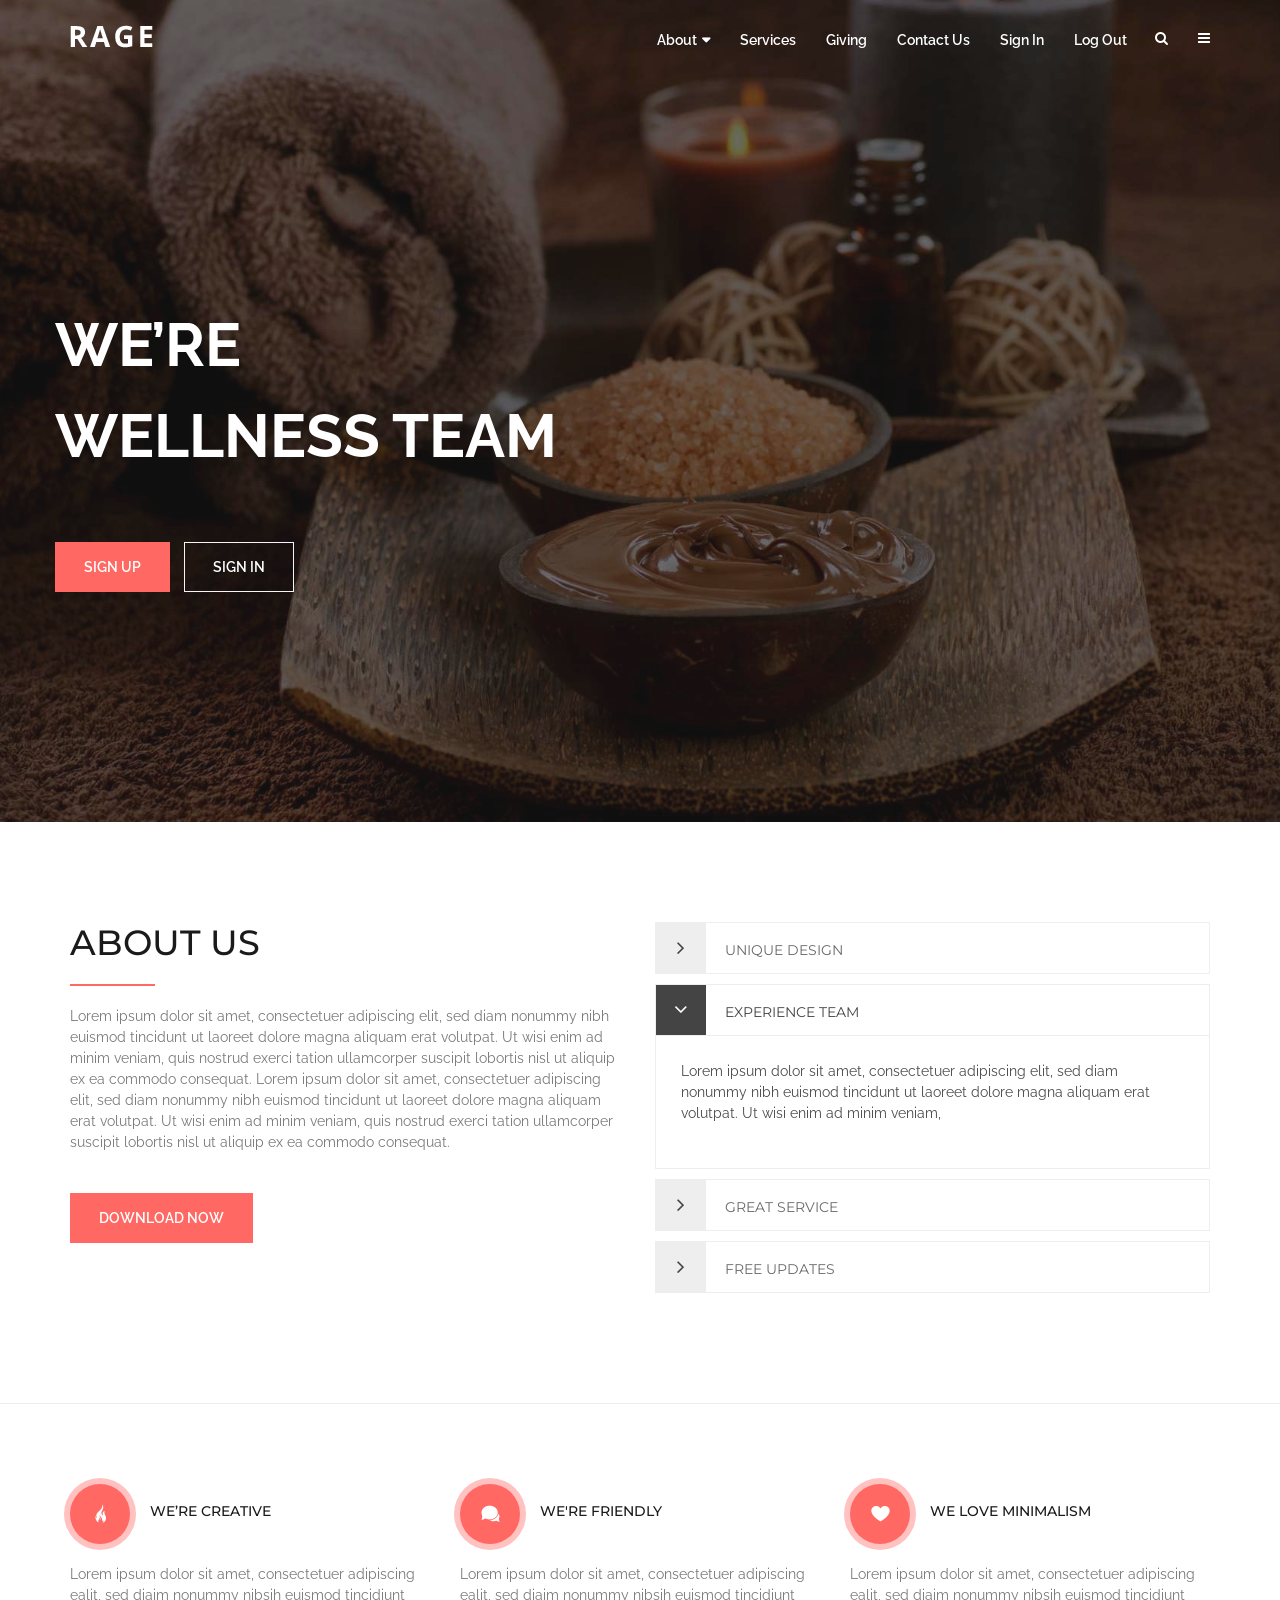
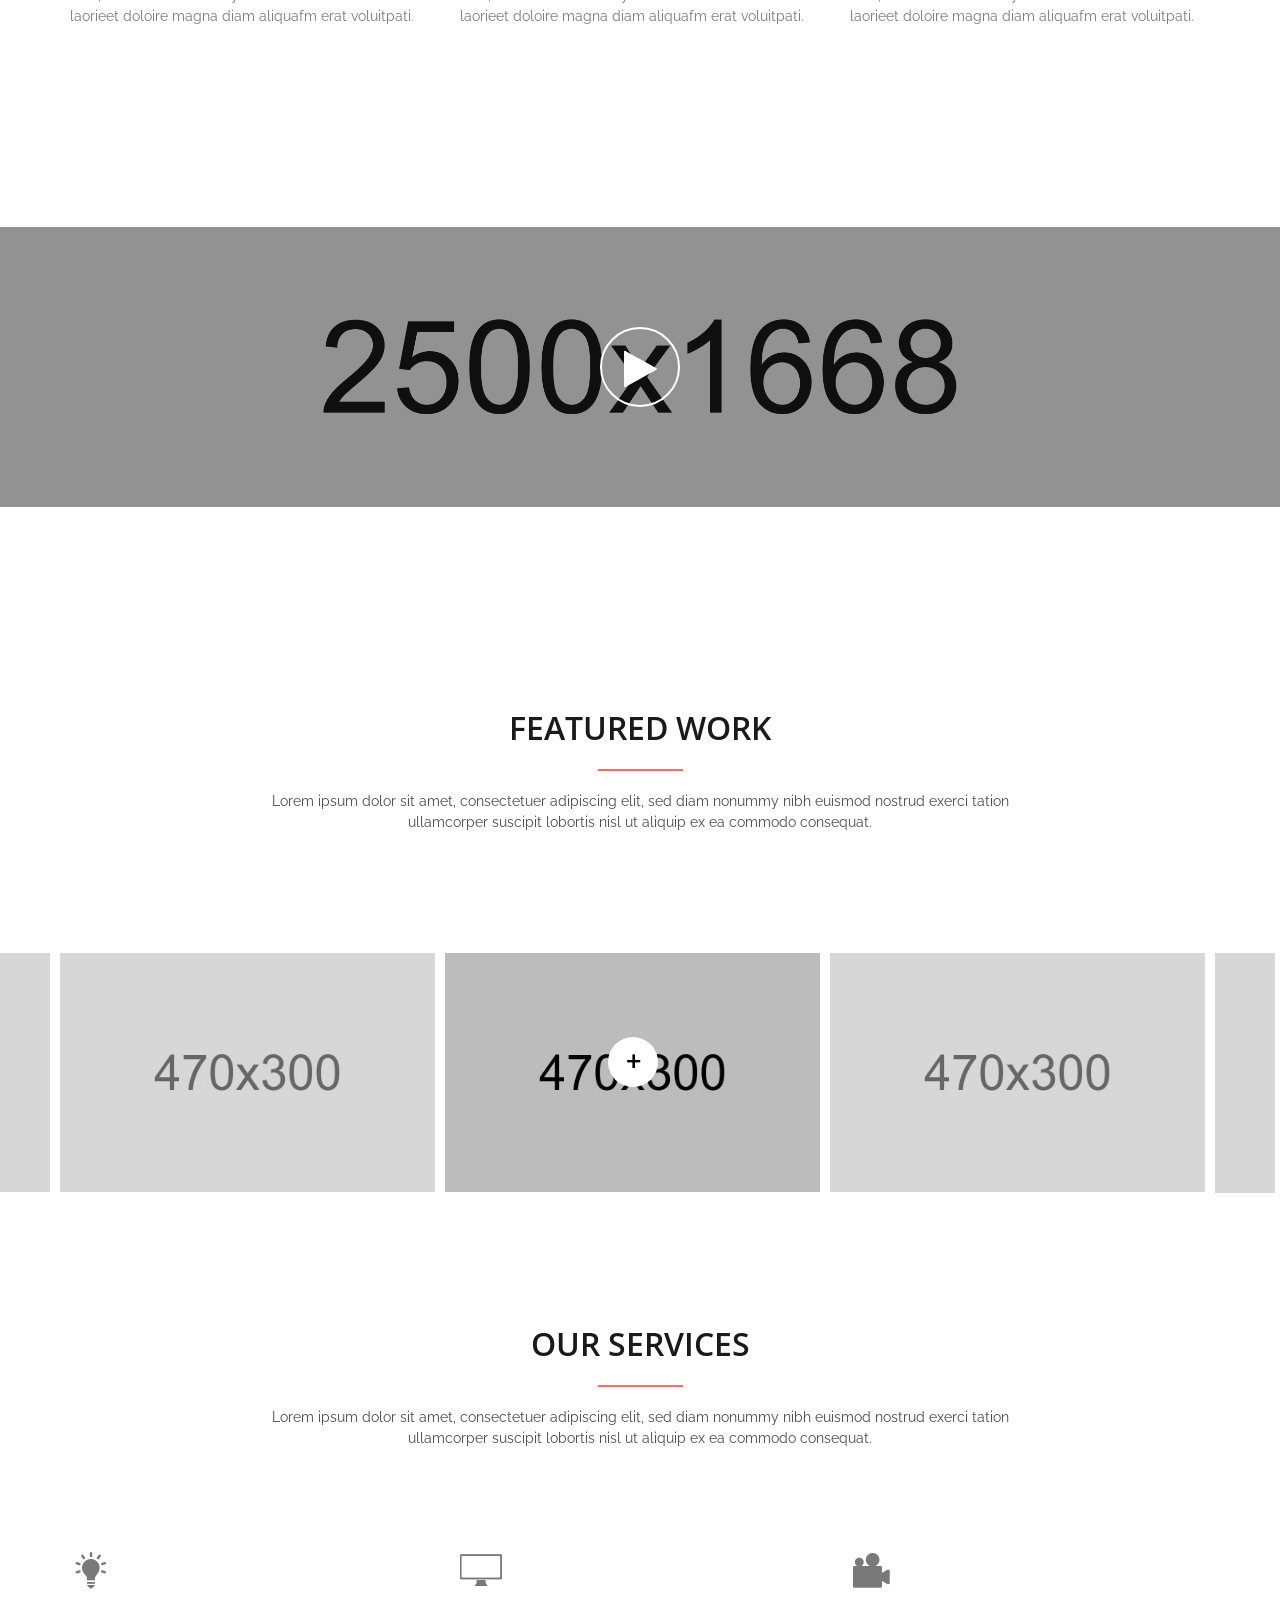
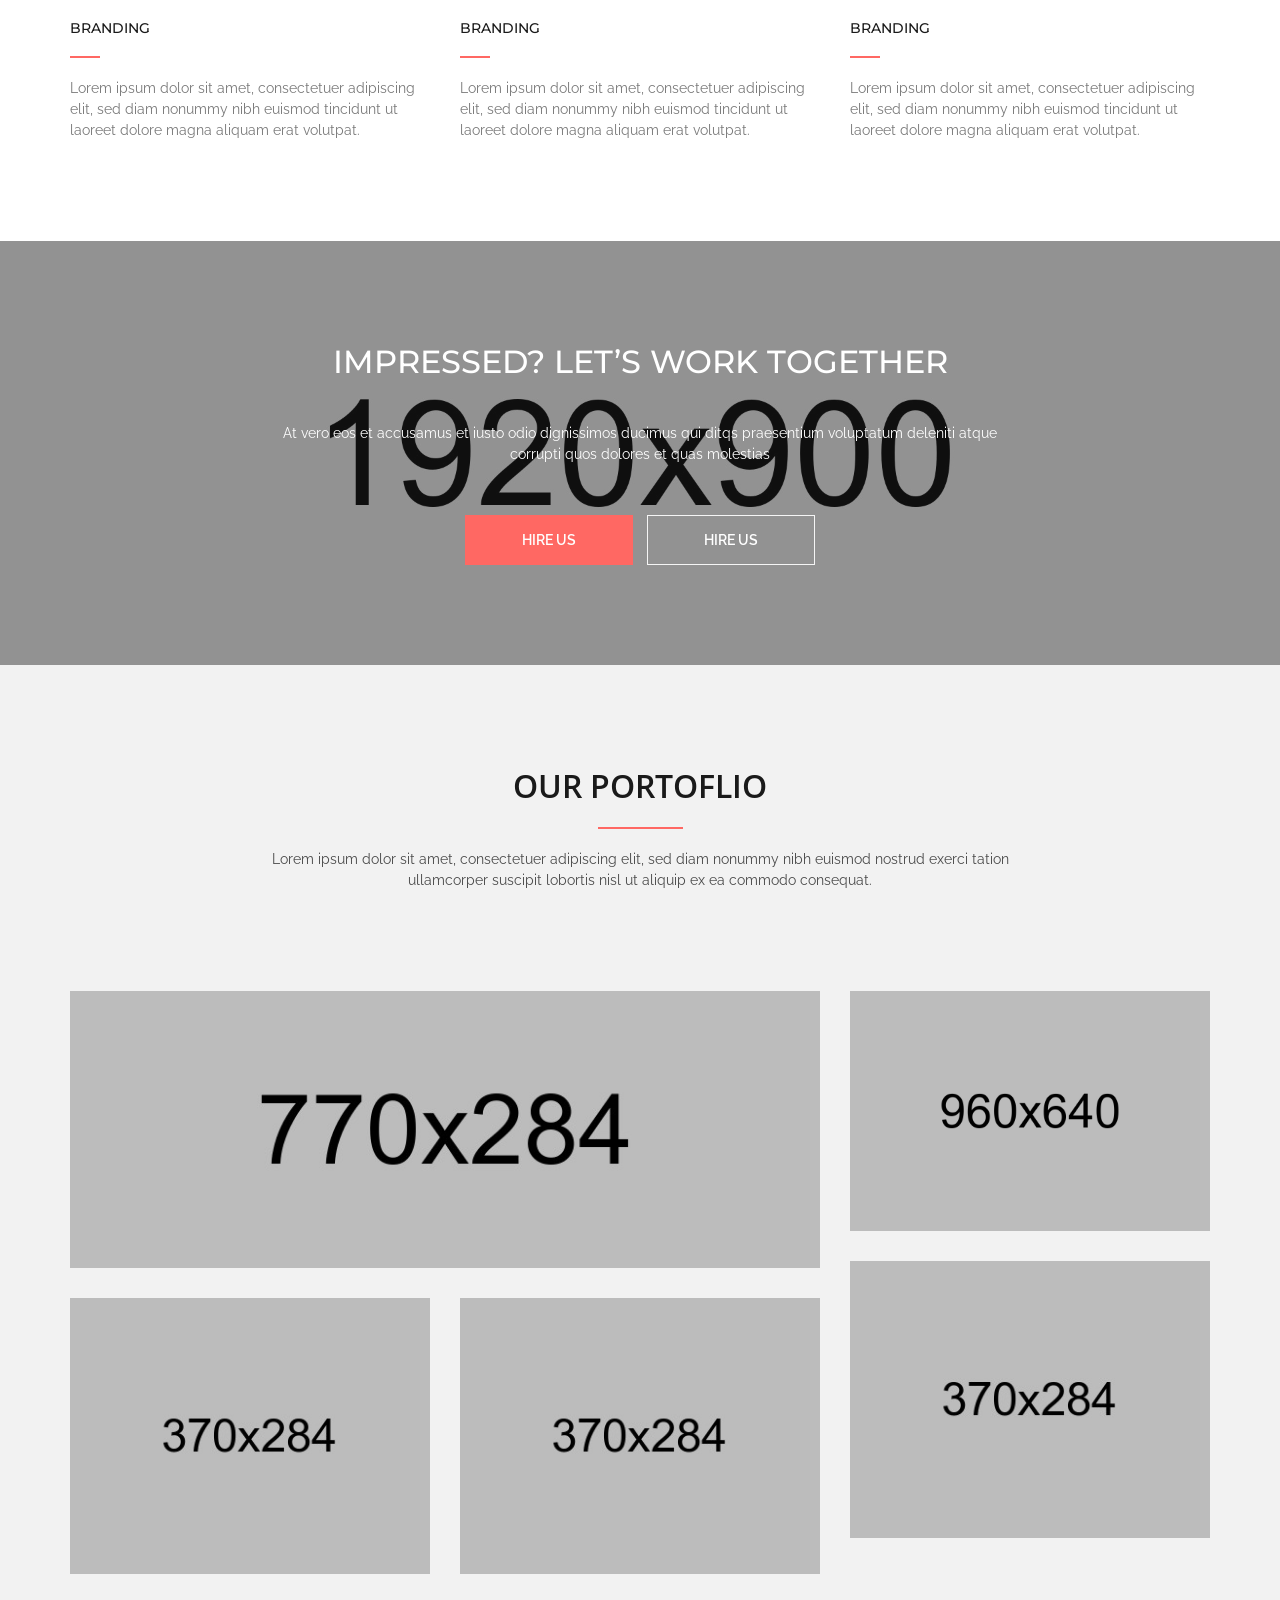
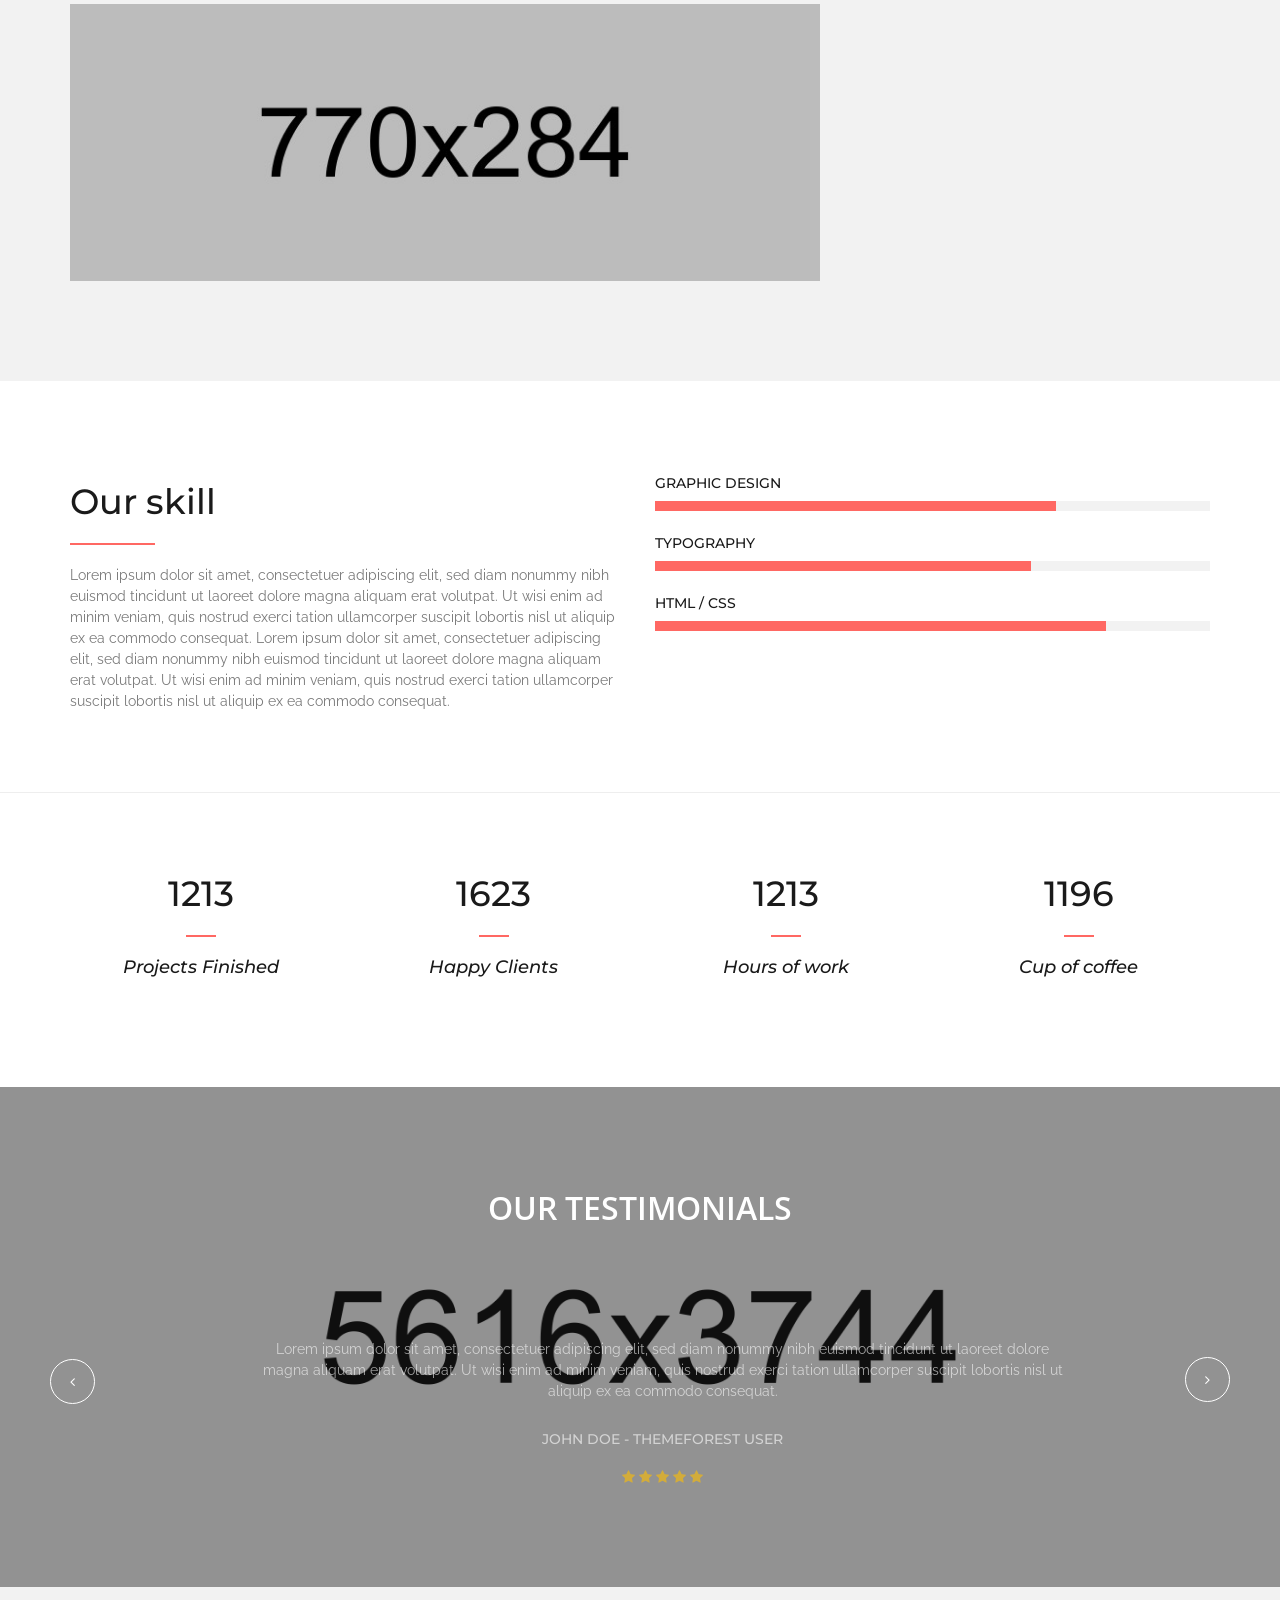
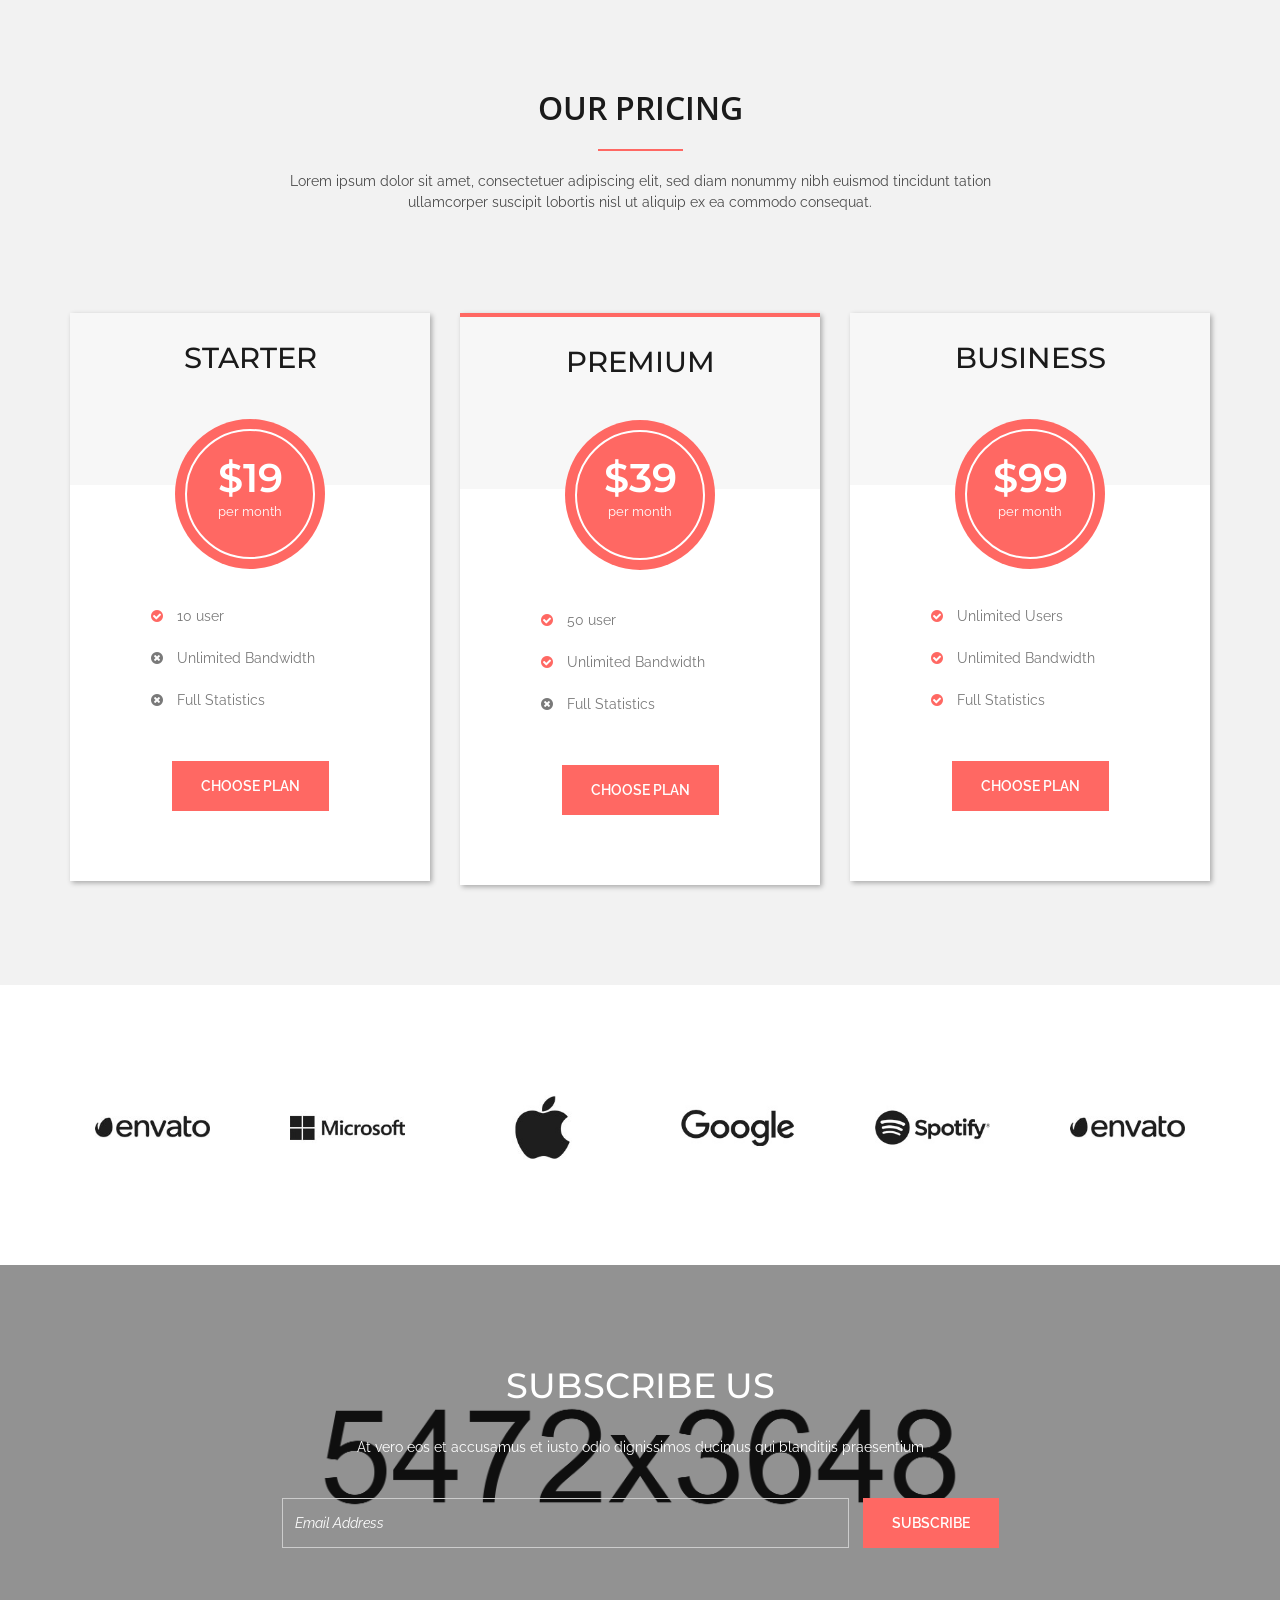
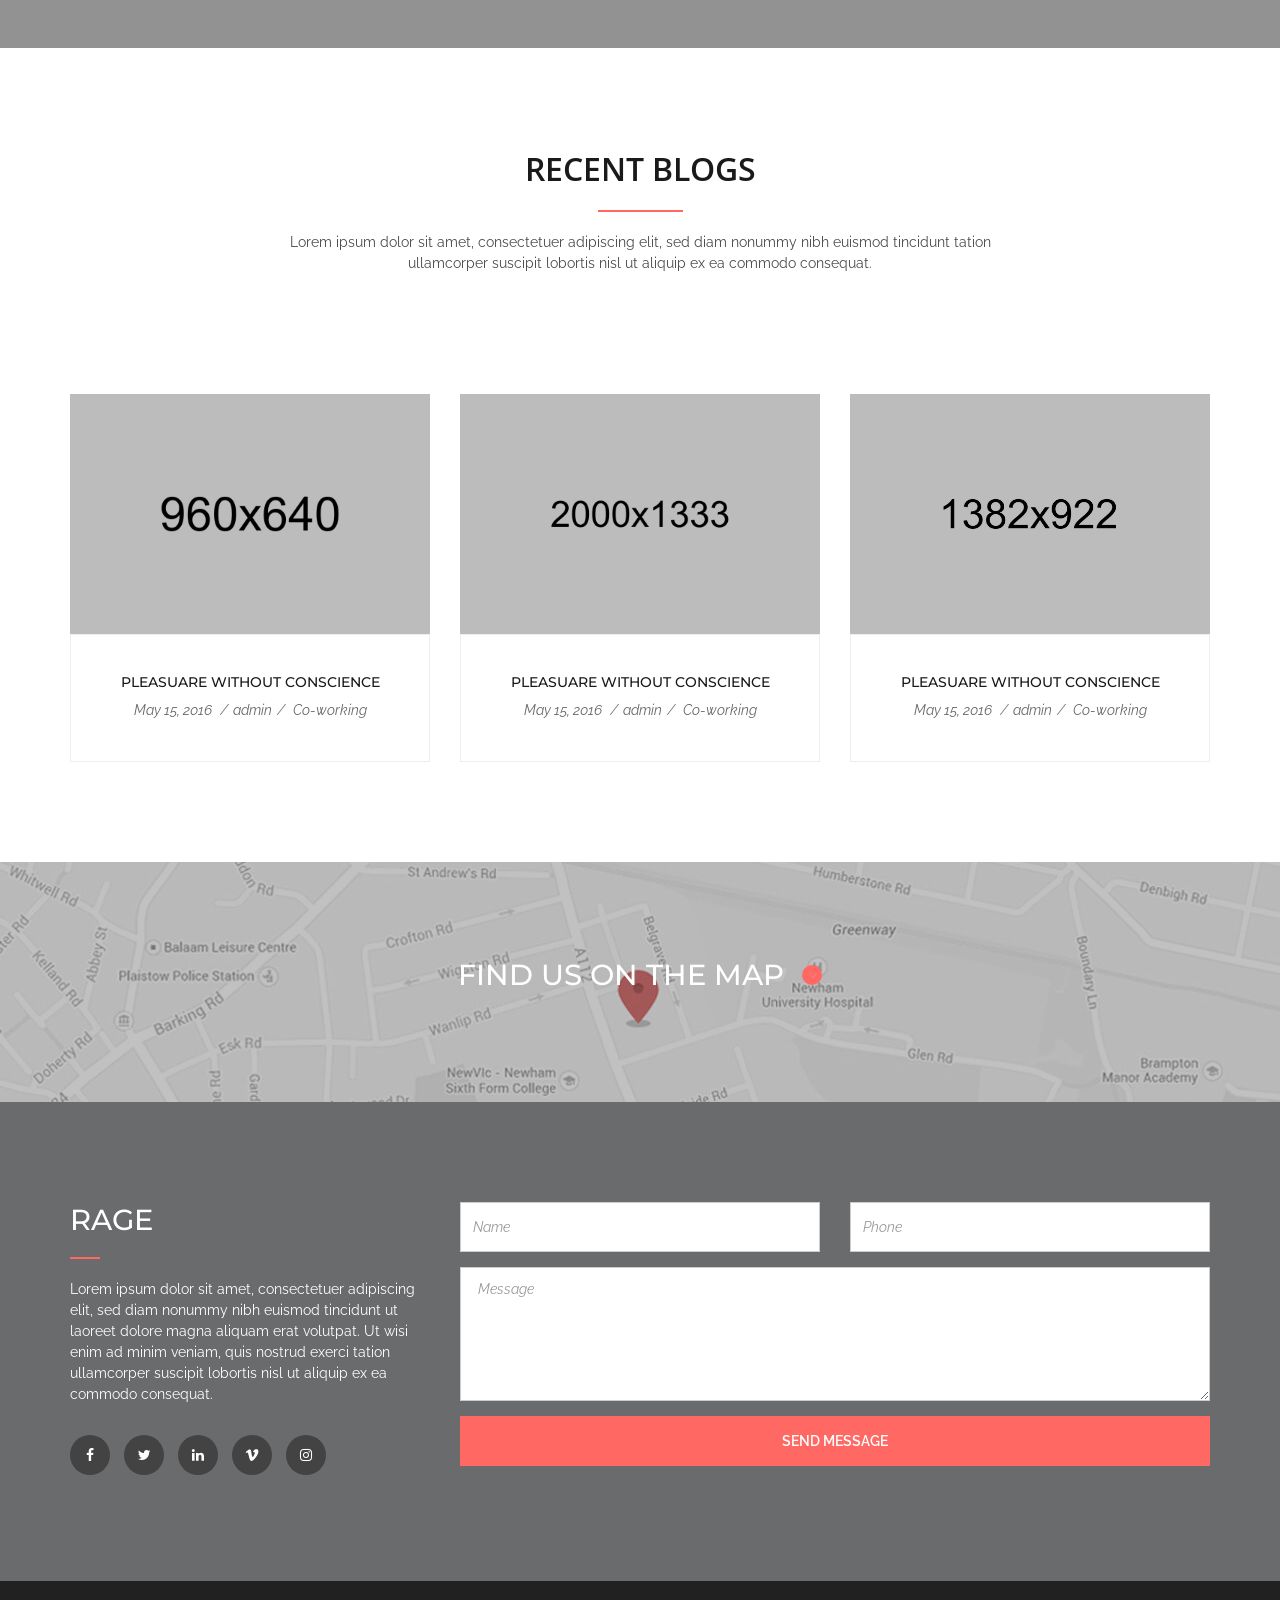
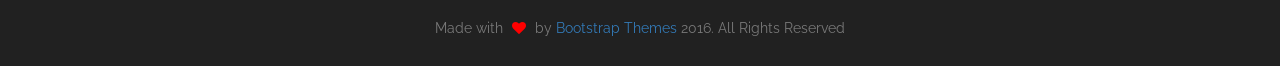
==== commit 2e8caaa4: "second commit" ====
--- a/rage-digital-agency-bootstrap-free-template/index.html
+++ b/rage-digital-agency-bootstrap-free-template/index.html
@@ -78,34 +78,7 @@
                     <!-- Start Atribute Navigation -->
                     <div class="attr-nav">
                         <ul>
-                            <li class="dropdown">
-                                <a href="#" class="dropdown-toggle" data-toggle="dropdown" >
-                                    <i class="fa fa-shopping-bag"></i>
-                                    <span class="badge">3</span>
-                                </a>
-                                <ul class="dropdown-menu cart-list">
-                                    <li>
-                                        <a href="#" class="photo"><img src="assets/images/thumb01.jpg" class="cart-thumb" alt="" /></a>
-                                        <h6><a href="#">Delica omtantur </a></h6>
-                                        <p class="m-top-10">2x - <span class="price">$99.99</span></p>
-                                    </li>
-                                    <li>
-                                        <a href="#" class="photo"><img src="assets/images/thumb01.jpg" class="cart-thumb" alt="" /></a>
-                                        <h6><a href="#">Delica omtantur </a></h6>
-                                        <p class="m-top-10">2x - <span class="price">$99.99</span></p>
-                                    </li>
-                                    <li>
-                                        <a href="#" class="photo"><img src="assets/images/thumb01.jpg" class="cart-thumb" alt="" /></a>
-                                        <h6><a href="#">Delica omtantur </a></h6>
-                                        <p class="m-top-10">2x - <span class="price">$99.99</span></p>
-                                    </li>
-                                    <!---- More List ---->
-                                    <li class="total">
-                                        <span class="pull-right"><strong>Total</strong>: $0.00</span>
-                                        <a href="#" class="btn btn-cart">Cart</a>
-                                    </li>
-                                </ul>
-                            </li>
+                            
                             <li class="search"><a href="#"><i class="fa fa-search"></i></a></li>
                             <li class="side-menu"><a href="#"><i class="fa fa-bars"></i></a></li>
                         </ul>
@@ -129,13 +102,25 @@
                     <!-- Collect the nav links, forms, and other content for toggling -->
                     <div class="collapse navbar-collapse" id="navbar-menu">
                         <ul class="nav navbar-nav navbar-right" data-in="fadeInDown" data-out="fadeOutUp">
-                            <li><a href="#hello">Hello</a></li>                    
-                            <li><a href="#about">About</a></li>                    
+                        <li class="dropdown">
+                                <a href="#about" class="dropdown-toggle" data-toggle="dropdown" >About</a>
+                                <ul class="dropdown-menu cart-list">
+                                    <li>
+                                        
+                                        <h6><a href="#">About Camelot Group</a></h6>
+                                        
+                                    </li>
+                                    <li>
+                                        <h6><a href="#">Testimonials</a></h6>
+                                    
+                                </ul>
+                            </li>
                             <li><a href="#service">Services</a></li>                    
-                            <li><a href="#portfolio">Portfolio</a></li>                    
-                            <li><a href="#pricing">Pricing</a></li>                    
-                            <li><a href="#blog">Blog</a></li>                    
-                            <li><a href="#contact">Contact</a></li>  
+                                                
+                            <li><a href="#blog">Giving</a></li>                    
+                            <li><a href="#contact">Contact Us</a></li>
+                            <li><a href="#portfolio">Sign In</a></li>                
+                            <li><a href="#pricing">Log Out</a></li>  
                         </ul>
                     </div><!-- /.navbar-collapse -->
                 </div>  
@@ -171,7 +156,7 @@
 
 
             <!--Home Sections-->
-
+            
             <section id="hello" class="home bg-mega">
                 <div class="overlay"></div>
                 <div class="container">
@@ -182,13 +167,14 @@
                             </div>
 
                             <div class="home_btns m-top-40">
-                                <a href="#" target="_blank" class="btn btn-primary m-top-20">GET STARTED</a>
+                                <a href="#" target="_blank" class="btn btn-primary m-top-20">Sign Up</a>
                                 <a href="#" target="_blank" class="btn btn-default m-top-20">Sign In</a>
                             </div>
 
                         </div>
                     </div><!--End off row-->
                 </div><!--End off container -->
+                
             </section> <!--End off Home Sections-->
 
 
--- a/rage-digital-agency-bootstrap-free-template/assets/css/bootsnav.css
+++ b/rage-digital-agency-bootstrap-free-template/assets/css/bootsnav.css
@@ -264,7 +264,7 @@
 ul.cart-list > li{
     position: relative;
     border-bottom: solid 1px #efefef;
-    padding: 15px 15px 23px 15px !important;
+    padding: 15px 15px 17px 15px !important;
 }
 
 ul.cart-list > li > a.photo{
